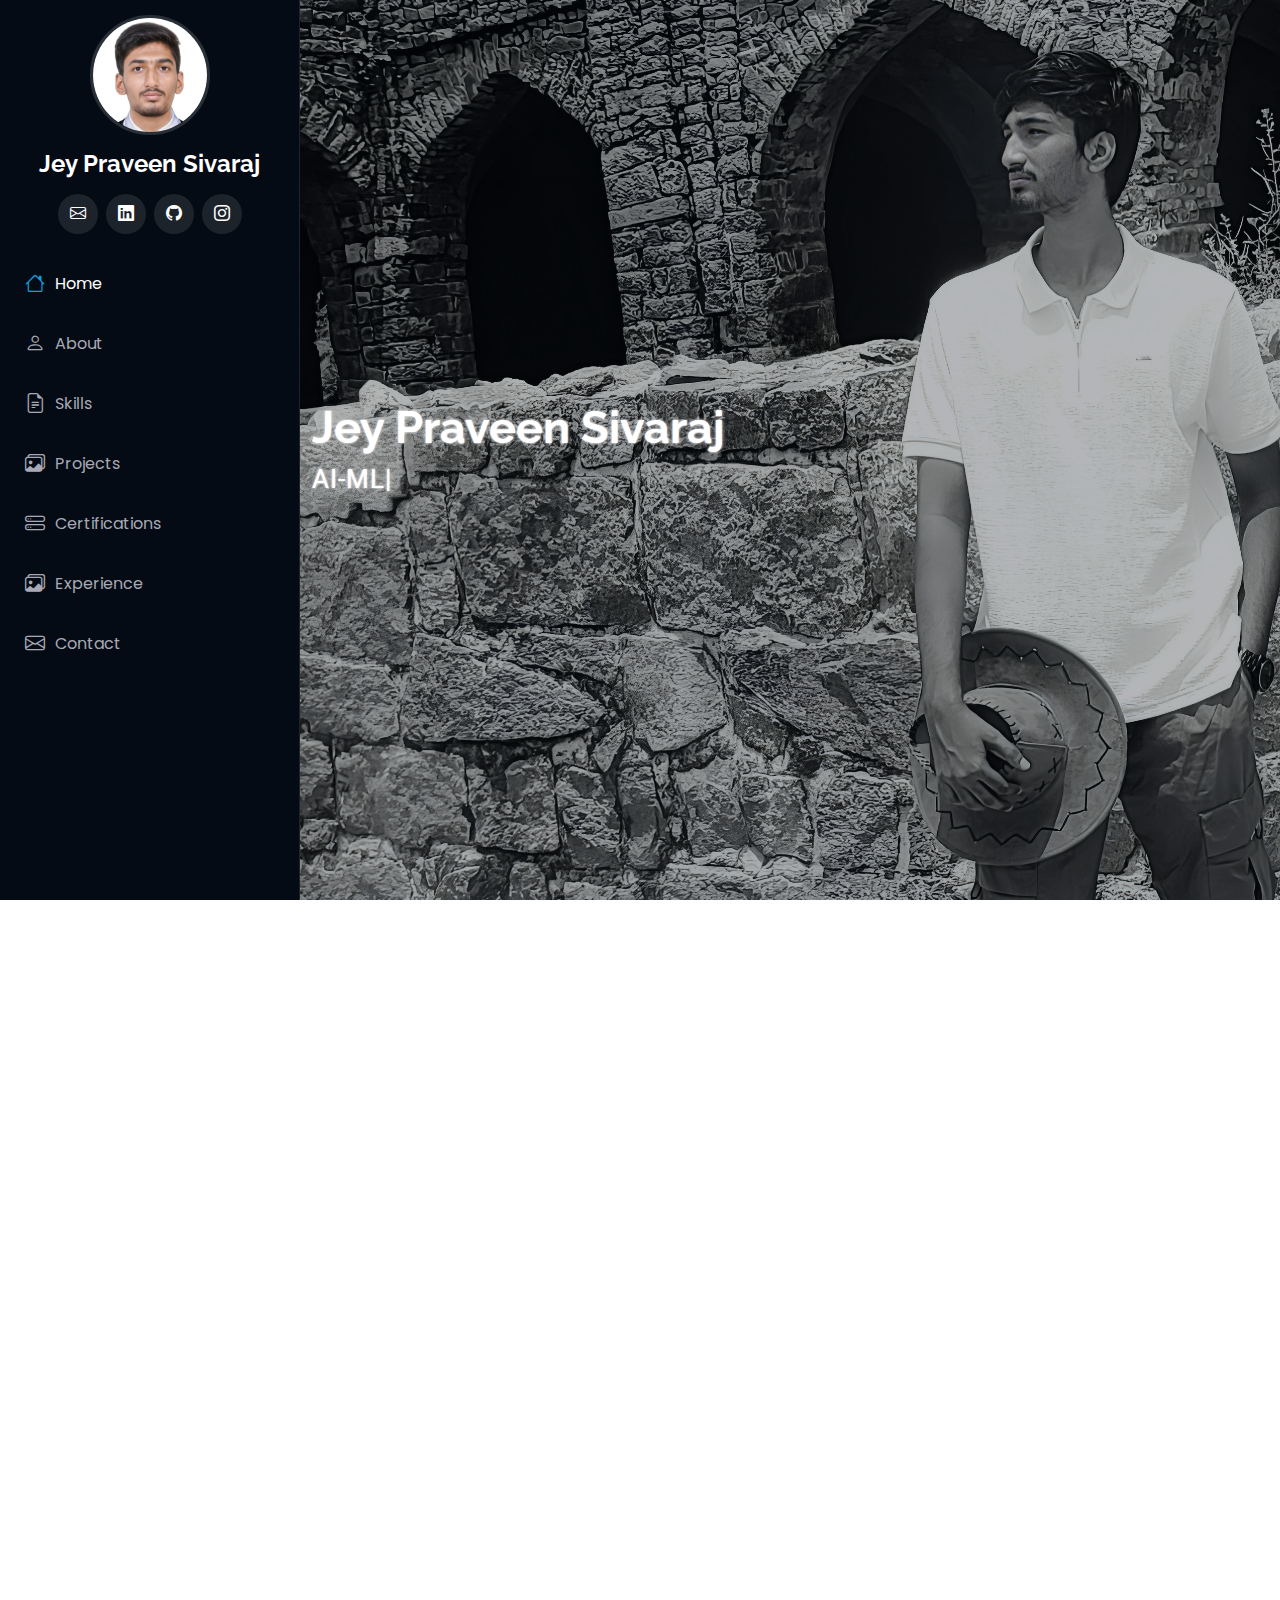
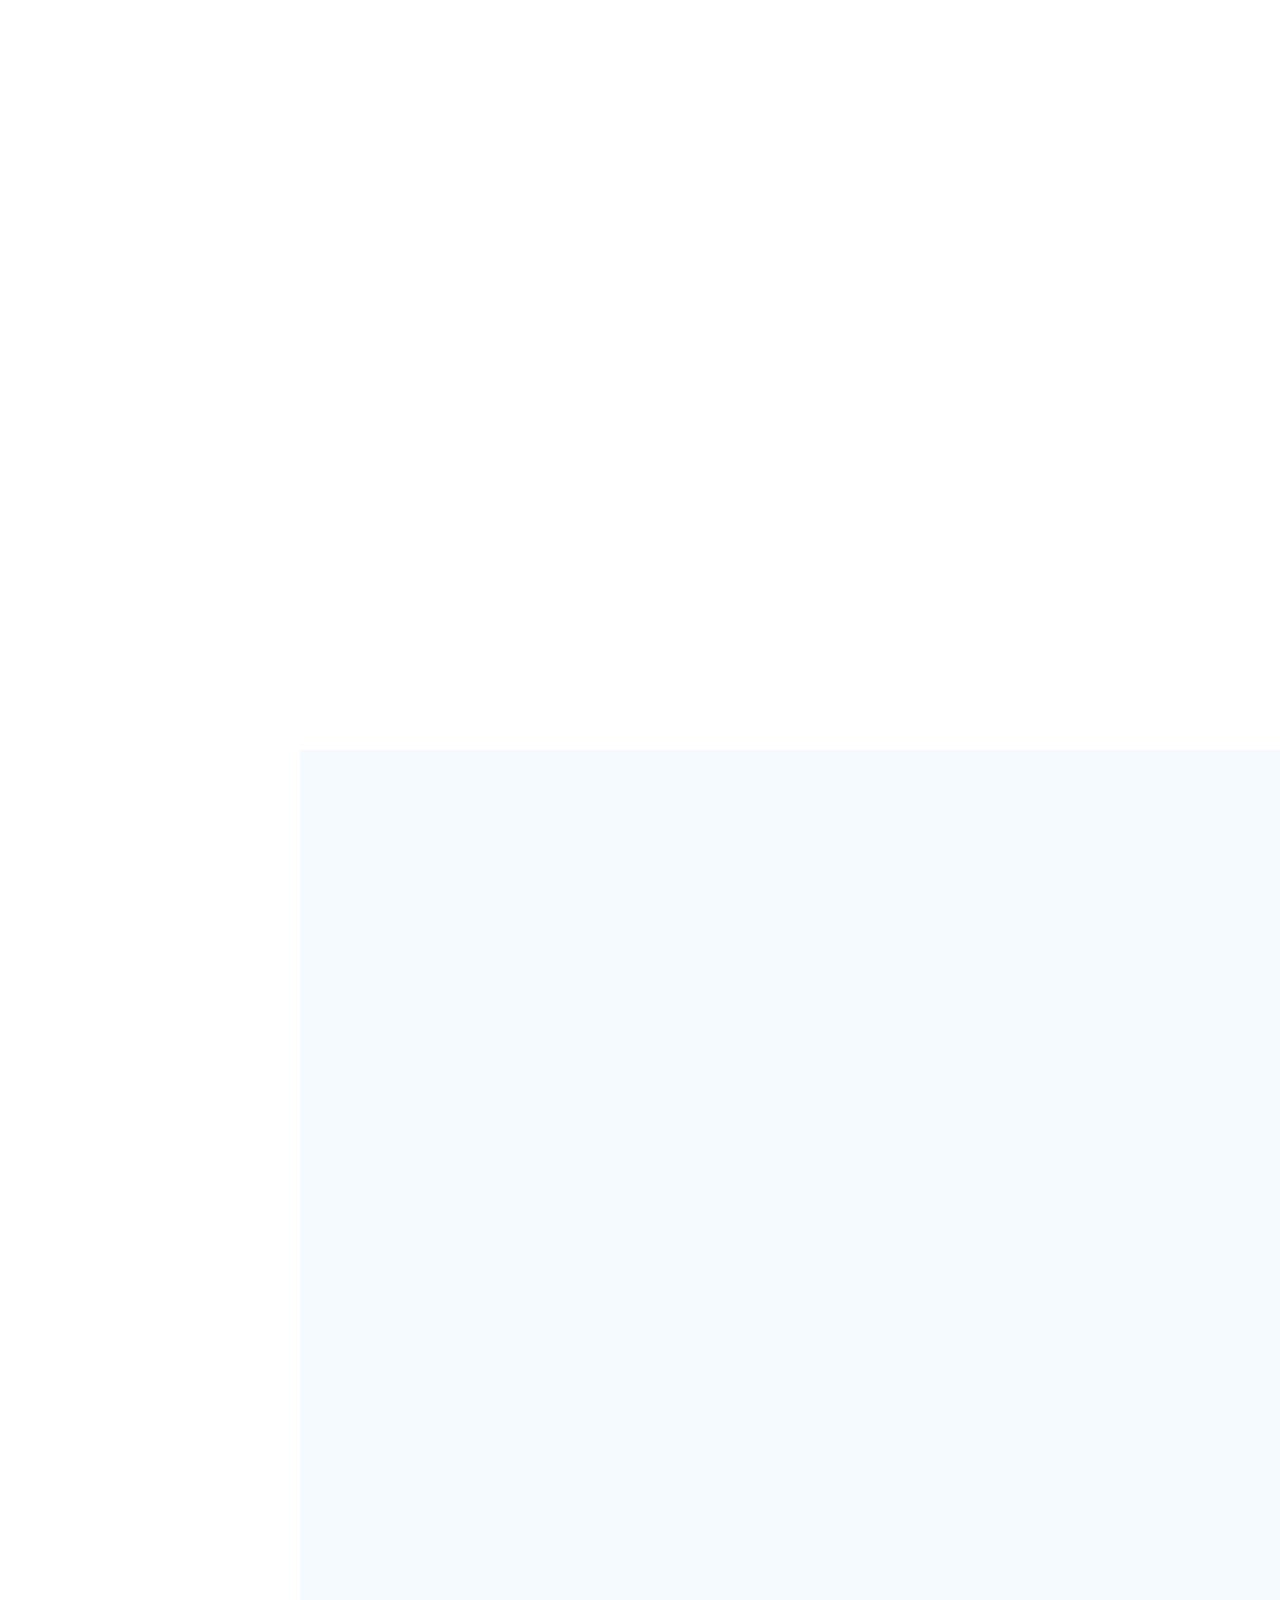
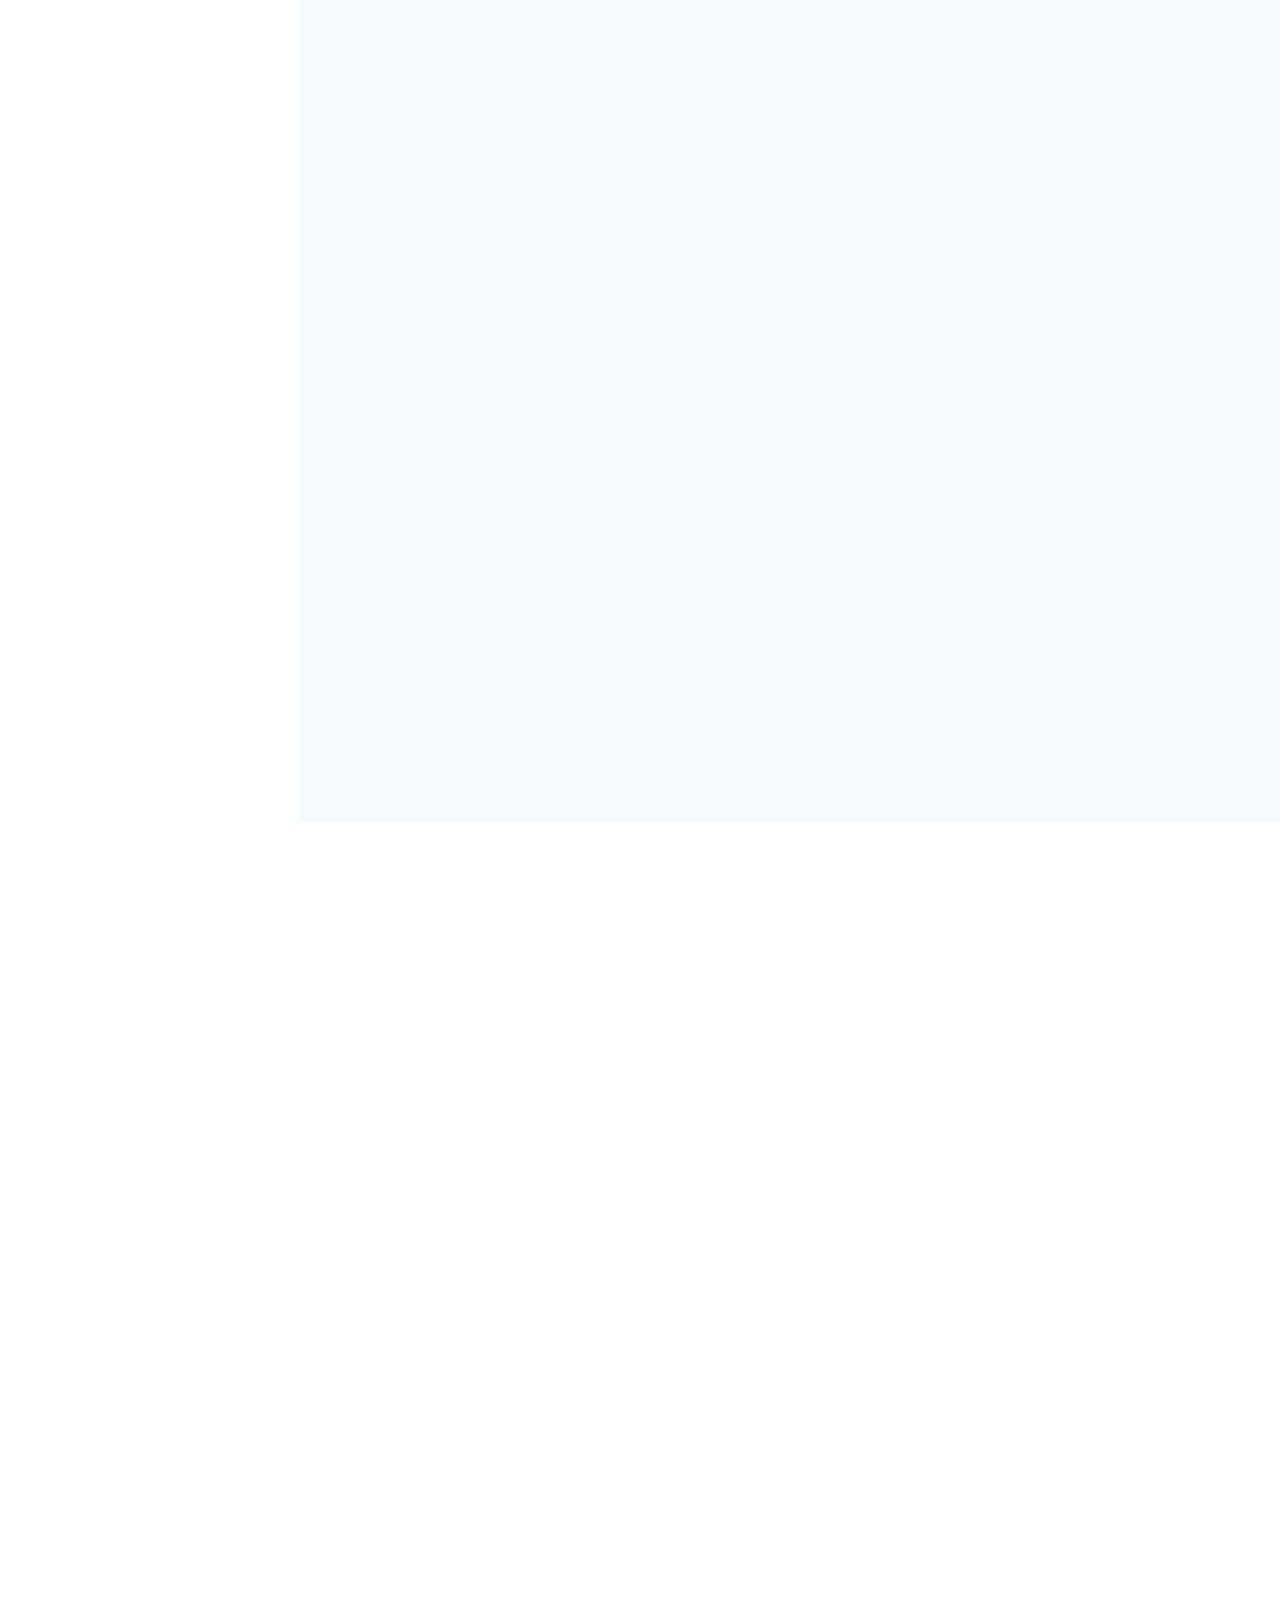
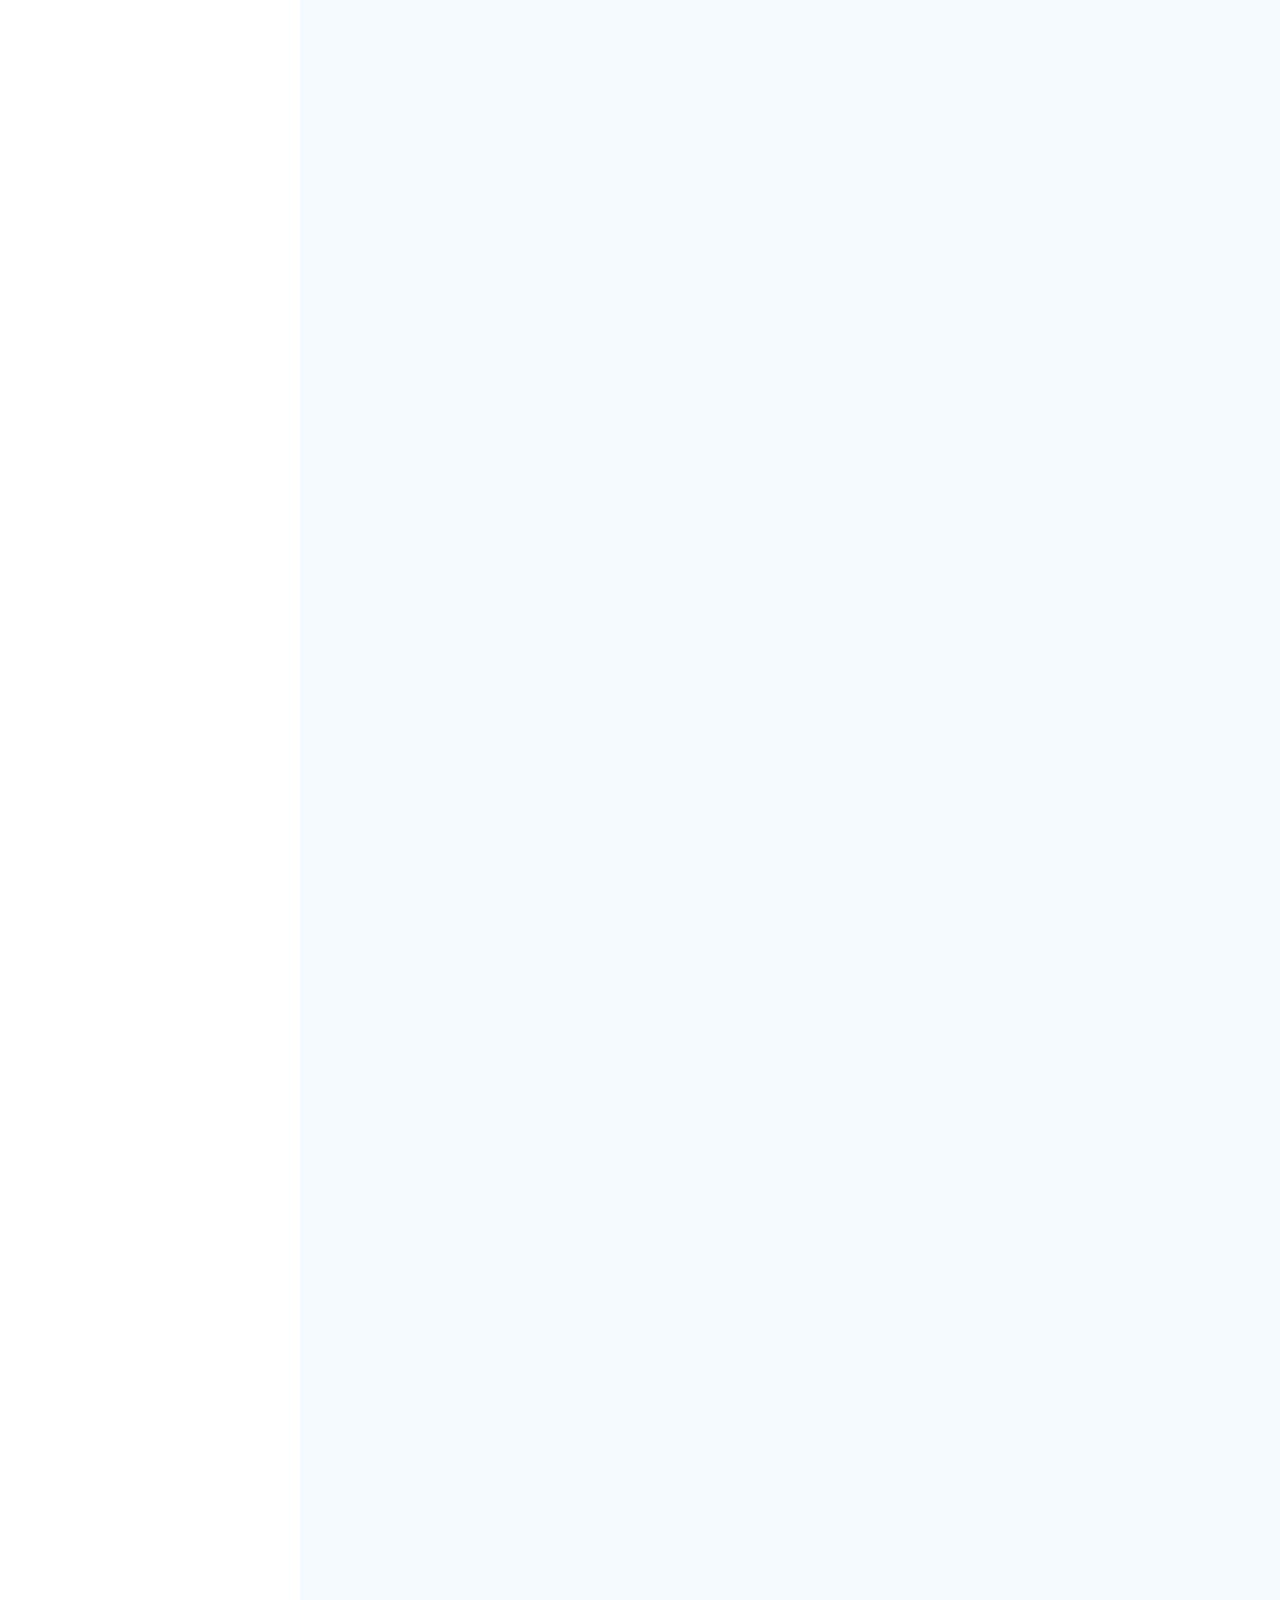
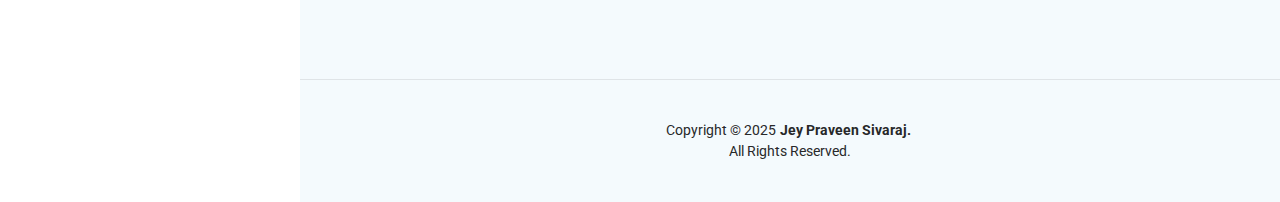
==== index.html @ 74862422 "Update index.html" ====
<!DOCTYPE html>
<html lang="en">

<head>
  <meta charset="utf-8">
  <meta content="width=device-width, initial-scale=1.0" name="viewport">
  <title>Index - Jey Praveen Sivaraj Portfolio</title>
  <meta content="" name="description">
  <meta content="" name="keywords">

  <!-- Favicons -->
  <link href="assets/img/favicon.png" rel="icon">
  <link href="assets/img/apple-touch-icon.png" rel="apple-touch-icon">

  <!-- Fonts -->
  <link href="https://fonts.googleapis.com" rel="preconnect">
  <link href="https://fonts.gstatic.com" rel="preconnect" crossorigin>
  <link href="https://fonts.googleapis.com/css2?family=Roboto:ital,wght@0,100;0,300;0,400;0,500;0,700;0,900;1,100;1,300;1,400;1,500;1,700;1,900&family=Poppins:ital,wght@0,100;0,200;0,300;0,400;0,500;0,600;0,700;0,800;0,900;1,100;1,200;1,300;1,400;1,500;1,600;1,700;1,800;1,900&family=Raleway:ital,wght@0,100;0,200;0,300;0,400;0,500;0,600;0,700;0,800;0,900;1,100;1,200;1,300;1,400;1,500;1,600;1,700;1,800;1,900&display=swap" rel="stylesheet">

  <!-- Vendor CSS Files -->
  <link href="assets/vendor/bootstrap/css/bootstrap.min.css" rel="stylesheet">
  <link href="assets/vendor/bootstrap-icons/bootstrap-icons.css" rel="stylesheet">
  <link href="assets/vendor/aos/aos.css" rel="stylesheet">
  <link href="assets/vendor/glightbox/css/glightbox.min.css" rel="stylesheet">
  <link href="assets/vendor/swiper/swiper-bundle.min.css" rel="stylesheet">

  <!-- Main CSS File -->
  <link href="assets/css/main.css" rel="stylesheet">

  <!-- =======================================================
  * Template Name: iPortfolio
  * Template URL: https://bootstrapmade.com/iportfolio-bootstrap-portfolio-websites-template/
  * Updated: Jun 29 2024 with Bootstrap v5.3.3
  * Author: BootstrapMade.com
  * License: https://bootstrapmade.com/license/
  ======================================================== -->
</head>

<body class="index-page">

  <header id="header" class="header dark-background d-flex flex-column">
    <i class="header-toggle d-xl-none bi bi-list"></i>

    <div class="profile-img">
      <img src="assets\img\portfolio\WhatsApp Image 2025-01-09 at 19.07.55_662d0d77.jpg" alt="" class="img-fluid rounded-circle">
    </div>

    <a href="index.html" class="logo d-flex align-items-center justify-content-center">
      <!-- Uncomment the line below if you also wish to use an image logo -->
      <!-- <img src="assets/img/logo.png" alt=""> -->
      <h1 class="sitename">Jey Praveen Sivaraj</h1>
    </a>

    <div class="social-links text-center">
      <!-- Email -->
      <a href="mailto:jeypraveenn@gmail.com" class="email" target="_blank">
          <i class="bi bi-envelope flex-shrink-0"></i>
      </a>

      <a href="https://www.linkedin.com/in/jey-praveen-sivaraj-44646a303/" class="linkedin" target="_blank">
        <i class="bi bi-linkedin"></i>
    </a>
  
      <!-- GitHub -->
      <a href="https://github.com/Jeypraveen" class="github" target="_blank">
          <i class="bi bi-github"></i>
      </a>
  
      <!-- Instagram -->
      <a href="https://www.instagram.com/jeypraveen_15/" class="instagram" target="_blank">
          <i class="bi bi-instagram"></i>
      </a>
  
      <!-- LinkedIn -->
      
  </div>
  

    <nav id="navmenu" class="navmenu">
      <ul>
        <li><a href="#hero" class="active"><i class="bi bi-house navicon"></i>Home</a></li>
        <li><a href="#about"><i class="bi bi-person navicon"></i> About</a></li>
        <li><a href="#skills"><i class="bi bi-file-earmark-text navicon"></i> Skills</a></li>
        <li><a href="#portfolio"><i class="bi bi-images navicon"></i> Projects</a></li>
        <li><a href="#services"><i class="bi bi-hdd-stack navicon"></i>Certifications</a></li>
        <li><a href="#experience"><i class="bi bi-images navicon"></i> Experience</a></li>
      
        </li>
        <li><a href="#contact"><i class="bi bi-envelope navicon"></i> Contact</a></li>
      </ul>
    </nav>

  </header>

  <main class="main">





    <!-- Hero Section -->
    <section id="hero" class="hero section dark-background">

      <img src="p1.jpg" alt="" data-aos="fade-in" class="">

      <div class="container" data-aos="fade-up" data-aos-delay="100">
        <h2>Jey Praveen Sivaraj</h2>
        <p><span class="typed" data-typed-items="AI-ML Student, Innovator, Aspiring AI Engineer"></span>
          <span class="typed-cursor typed-cursor--blink" aria-hidden="true"></span></p>
      </div>

    </section><!-- /Hero Section -->

   




    <!-- About Section -->
    <section id="about" class="about section">

      <!-- Section Title -->
      <div class="container section-title" data-aos="fade-up">
        <h2>About</h2>
        <p>I am Jey Praveen Sivaraj, a forward-thinking Computer Science and Engineering student specializing in Artificial Intelligence and Machine Learning at SRM University, Chennai. With roots in Tiruchirappalli, Tamil Nadu, India, my passion for technology ignited early and has since transformed into a dedicated pursuit of leveraging AI to tackle real-world challenges.

          Driven by curiosity and innovation, I believe that AI holds the key to unlocking transformative solutions across various sectors, from healthcare to finance, and beyond. My academic journey is characterized by a commitment to excellence, where I strive to blend theoretical knowledge with practical application, ensuring a comprehensive understanding of the technologies shaping our future. I have engaged in numerous hands-on projects and collaborative experiences that have enriched my learning and sharpened my technical skills.
          
          I am particularly fascinated by the ethical implications of AI and the potential for technology to enhance human capabilities. I aim to be part of the movement that uses AI not just to advance industries but also to improve lives and foster sustainable practices. As I embark on this exciting path, I remain committed to continuous learning, collaboration, and exploring the limitless possibilities that lie ahead in the realm of artificial intelligence. Ultimately, I envision contributing to innovative solutions that empower individuals and communities.</p>
      </div><!-- End Section Title -->

      <div class="container" data-aos="fade-up" data-aos-delay="100">

        <div class="row gy-4 justify-content-center">
          <div class="col-lg-4">
            <img src="assets\img\portfolio\WhatsApp Image 2025-01-09 at 19.00.48_222fac32.jpg" class="img-fluid" alt="">
          </div>
          <div class="col-lg-8 content">
            <h2>AI/ML Engineer &amp; Research Specialist.</h2>
            <p class="fst-italic py-3">
              A seeker of new horizons, blending curiosity and ambition to turn possibilities into reality.
            </p>
            <div class="row">
              <div class="col-lg-6">
                <ul>
                  <li><i class="bi bi-chevron-right"></i> <strong>Name:</strong> <span>Jey Praveen Sivaraj</span></li>
                  <li><i class="bi bi-chevron-right"></i> <strong>City:</strong> <span>Tiruchirappalli, India</span></li>
                  <li><i class="bi bi-chevron-right"></i> <strong>Fluency In:</strong> <span>Tamil, Telugu and English</span></li>
                  <li><i class="bi bi-chevron-right"></i> <strong>Hobbies:</strong> <span>Eating and Sleeping</span></li>
                  <li><i class="bi bi-chevron-right"></i> <strong>Relationship Status:</strong> <span>Single</span></li>
                </ul>
              </div>
              <div class="col-lg-6">
                <ul>
                  <li><i class="bi bi-chevron-right"></i> <strong>University:</strong> <span>SRM Institute of Science and Technology</span></li>
                  <li><i class="bi bi-chevron-right"></i> <strong>Degree:</strong> <span>Bachelor of Technology</span></li>
                  <li><i class="bi bi-chevron-right"></i> <strong>Major:</strong> <span>CSE with Specialization in AI-ML</span></li>
                  <li><i class="bi bi-chevron-right"></i> <strong>Year of Study:</strong> <span>2nd Year</span></li>
                  <li><i class="bi bi-chevron-right"></i> <strong>Expected Graduation Year:</strong> <span>2027</span></li>
                </ul>
              </div>
            </div>
            <p class="py-3">
              Fueled by relentless curiosity and boundless innovation, I'm on a mission to redefine the boundaries of artificial intelligence and machine learning. Every challenge presents an opportunity to craft something extraordinary, and my passion is in transforming ideas into groundbreaking realities. Let’s collaborate to shape the future and make a lasting impact through the transformative power of AI.
          </div>
        </div>

      </div>

    </section><!-- /About Section -->

   <!-- Skills Section -->
   <section id="skills" class="skills section">

    <!-- Section Title -->
    <div class="container section-title" data-aos="fade-up">
      <h2>Skills</h2>
      <p>Programming Languages</p>
    </div><!-- End Section Title -->

    <div class="container" data-aos="fade-up" data-aos-delay="100">

      <div class="row skills-content skills-animation">

        <div class="col-lg-6">

          <div class="progress">
            <span class="skill"><span>C</span> <i class="val">100%</i></span>
            <div class="progress-bar-wrap">
              <div class="progress-bar" role="progressbar" aria-valuenow="100" aria-valuemin="0" aria-valuemax="100"></div>
            </div>
          </div><!-- End Skills Item -->

          <div class="progress">
            <span class="skill"><span>C++</span> <i class="val">90%</i></span>
            <div class="progress-bar-wrap">
              <div class="progress-bar" role="progressbar" aria-valuenow="90" aria-valuemin="0" aria-valuemax="100"></div>
            </div>
          </div><!-- End Skills Item -->

          <div class="progress">
            <span class="skill"><span>Java</span> <i class="val">75%</i></span>
            <div class="progress-bar-wrap">
              <div class="progress-bar" role="progressbar" aria-valuenow="75" aria-valuemin="0" aria-valuemax="100"></div>
            </div>
          </div><!-- End Skills Item -->

        </div>

        <div class="col-lg-6">

          <div class="progress">
            <span class="skill"><span>Python</span> <i class="val">80%</i></span>
            <div class="progress-bar-wrap">
              <div class="progress-bar" role="progressbar" aria-valuenow="80" aria-valuemin="0" aria-valuemax="100"></div>
            </div>
          </div><!-- End Skills Item -->

          <div class="progress">
            <span class="skill"><span>SQL</span> <i class="val">90%</i></span>
            <div class="progress-bar-wrap">
              <div class="progress-bar" role="progressbar" aria-valuenow="90" aria-valuemin="0" aria-valuemax="100"></div>
            </div>
          </div><!-- End Skills Item -->

          <div class="progress">
            <span class="skill"><span>Shell Script</span> <i class="val">90%</i></span>
            <div class="progress-bar-wrap">
              <div class="progress-bar" role="progressbar" aria-valuenow="90" aria-valuemin="0" aria-valuemax="100"></div>
            </div>
          </div><!-- End Skills Item -->


          
        </div>

      </div>

    </div>

    
      <div class="container section-title" data-aos="fade-up">
        <h2></h2>
        <p>Core AI and Machine Learning Skills</p>
      </div><!-- End Section Title -->

      <div class="container" data-aos="fade-up" data-aos-delay="100">

        <div class="row skills-content skills-animation">

          <div class="col-lg-6">

            <div class="progress">
              <span class="skill"><span>Natural Language Processing (NLP)</span> <i class="val">100%</i></span>
              <div class="progress-bar-wrap">
                <div class="progress-bar" role="progressbar" aria-valuenow="100" aria-valuemin="0" aria-valuemax="100"></div>
              </div>
            </div><!-- End Skills Item -->

            <div class="progress">
              <span class="skill"><span>Data Analytics</span> <i class="val">90%</i></span>
              <div class="progress-bar-wrap">
                <div class="progress-bar" role="progressbar" aria-valuenow="90" aria-valuemin="0" aria-valuemax="100"></div>
              </div>
            </div><!-- End Skills Item -->

            <div class="progress">
              <span class="skill"><span>Basic Machine Learning Models</span> <i class="val">75%</i></span>
              <div class="progress-bar-wrap">
                <div class="progress-bar" role="progressbar" aria-valuenow="75" aria-valuemin="0" aria-valuemax="100"></div>
              </div>
            </div><!-- End Skills Item -->

          </div>

          <div class="col-lg-6">

            <div class="progress">
              <span class="skill"><span>Neural Networks</span> <i class="val">80%</i></span>
              <div class="progress-bar-wrap">
                <div class="progress-bar" role="progressbar" aria-valuenow="80" aria-valuemin="0" aria-valuemax="100"></div>
              </div>
            </div><!-- End Skills Item -->

            <div class="progress">
              <span class="skill"><span>Data Visualization</span> <i class="val">90%</i></span>
              <div class="progress-bar-wrap">
                <div class="progress-bar" role="progressbar" aria-valuenow="90" aria-valuemin="0" aria-valuemax="100"></div>
              </div>
            </div><!-- End Skills Item -->

            <div class="progress">
              <span class="skill"><span>Discrete Mathematics</span> <i class="val">55%</i></span>
              <div class="progress-bar-wrap">
                <div class="progress-bar" role="progressbar" aria-valuenow="55" aria-valuemin="0" aria-valuemax="100"></div>
              </div>
            </div><!-- End Skills Item -->

          </div>

        </div>

      </div>

      <div class="container section-title" data-aos="fade-up">
        <h2></h2>

        <p>Computer Science Fundamentals</p>
      </div><!-- End Section Title -->

      <div class="container" data-aos="fade-up" data-aos-delay="100">

        <div class="row skills-content skills-animation">

          <div class="col-lg-6">

            <div class="progress">
              <span class="skill"><span>Data Structures and Algorithms</span> <i class="val">100%</i></span>
              <div class="progress-bar-wrap">
                <div class="progress-bar" role="progressbar" aria-valuenow="100" aria-valuemin="0" aria-valuemax="100"></div>
              </div>
            </div><!-- End Skills Item -->

            <div class="progress">
              <span class="skill"><span>Object-Oriented Programming (OOP)</span> <i class="val">90%</i></span>
              <div class="progress-bar-wrap">
                <div class="progress-bar" role="progressbar" aria-valuenow="90" aria-valuemin="0" aria-valuemax="100"></div>
              </div>
            </div><!-- End Skills Item -->

            <div class="progress">
              <span class="skill"><span>Computer Organization and Architecture</span> <i class="val">75%</i></span>
              <div class="progress-bar-wrap">
                <div class="progress-bar" role="progressbar" aria-valuenow="75" aria-valuemin="0" aria-valuemax="100"></div>
              </div>
            </div><!-- End Skills Item -->

          </div>

          <div class="col-lg-6">

            <div class="progress">
              <span class="skill"><span>Database Management</span> <i class="val">80%</i></span>
              <div class="progress-bar-wrap">
                <div class="progress-bar" role="progressbar" aria-valuenow="80" aria-valuemin="0" aria-valuemax="100"></div>
              </div>
            </div><!-- End Skills Item -->

            <div class="progress">
              <span class="skill"><span>Operating Systems</span> <i class="val">90%</i></span>
              <div class="progress-bar-wrap">
                <div class="progress-bar" role="progressbar" aria-valuenow="90" aria-valuemin="0" aria-valuemax="100"></div>
              </div>
            </div><!-- End Skills Item -->

            <div class="progress">
              <span class="skill"><span>Discrete Mathematics</span> <i class="val">55%</i></span>
              <div class="progress-bar-wrap">
                <div class="progress-bar" role="progressbar" aria-valuenow="55" aria-valuemin="0" aria-valuemax="100"></div>
              </div>
            </div><!-- End Skills Item -->

          </div>

        </div>

      </div>

      <div class="container section-title" data-aos="fade-up">
        <h2></h2>
      <p>Web Development</p>
      </div><!-- End Section Title -->

      <div class="container" data-aos="fade-up" data-aos-delay="100">

        <div class="row skills-content skills-animation">

          <div class="col-lg-6">

            <div class="progress">
              <span class="skill"><span>HTML</span> <i class="val">100%</i></span>
              <div class="progress-bar-wrap">
                <div class="progress-bar" role="progressbar" aria-valuenow="100" aria-valuemin="0" aria-valuemax="100"></div>
              </div>
            </div><!-- End Skills Item -->

            <div class="progress">
              <span class="skill"><span>CSS</span> <i class="val">90%</i></span>
              <div class="progress-bar-wrap">
                <div class="progress-bar" role="progressbar" aria-valuenow="90" aria-valuemin="0" aria-valuemax="100"></div>
              </div>
            </div><!-- End Skills Item -->

            <div class="progress">
              <span class="skill"><span>Java (Spring Boot)</span> <i class="val">75%</i></span>
              <div class="progress-bar-wrap">
                <div class="progress-bar" role="progressbar" aria-valuenow="75" aria-valuemin="0" aria-valuemax="100"></div>
              </div>
            </div><!-- End Skills Item -->

          </div>

          <div class="col-lg-6">

            <div class="progress">
              <span class="skill"><span>Flask (Python)</span> <i class="val">80%</i></span>
              <div class="progress-bar-wrap">
                <div class="progress-bar" role="progressbar" aria-valuenow="80" aria-valuemin="0" aria-valuemax="100"></div>
              </div>
            </div><!-- End Skills Item -->

            <div class="progress">
              <span class="skill"><span>Operating Systems</span> <i class="val">90%</i></span>
              <div class="progress-bar-wrap">
                <div class="progress-bar" role="progressbar" aria-valuenow="90" aria-valuemin="0" aria-valuemax="100"></div>
              </div>
            </div><!-- End Skills Item -->

            <div class="progress">
              <span class="skill"><span>Discrete Mathematics</span> <i class="val">55%</i></span>
              <div class="progress-bar-wrap">
                <div class="progress-bar" role="progressbar" aria-valuenow="55" aria-valuemin="0" aria-valuemax="100"></div>
              </div>
            </div><!-- End Skills Item -->

          </div>

        </div>

      </div>



      <div class="container section-title" data-aos="fade-up">
        <h2></h2>
      <p>Software Tools</p>
      </div><!-- End Section Title -->

      <div class="container" data-aos="fade-up" data-aos-delay="100">

        <div class="row skills-content skills-animation">

          <div class="col-lg-6">

            <div class="progress">
              <span class="skill"><span>Git</span> <i class="val">100%</i></span>
              <div class="progress-bar-wrap">
                <div class="progress-bar" role="progressbar" aria-valuenow="100" aria-valuemin="0" aria-valuemax="100"></div>
              </div>
            </div><!-- End Skills Item -->

            <div class="progress">
              <span class="skill"><span>VS Code</span> <i class="val">90%</i></span>
              <div class="progress-bar-wrap">
                <div class="progress-bar" role="progressbar" aria-valuenow="90" aria-valuemin="0" aria-valuemax="100"></div>
              </div>
            </div><!-- End Skills Item -->

            <div class="progress">
              <span class="skill"><span>MySQL and H2 Database</span> <i class="val">75%</i></span>
              <div class="progress-bar-wrap">
                <div class="progress-bar" role="progressbar" aria-valuenow="75" aria-valuemin="0" aria-valuemax="100"></div>
              </div>
            </div><!-- End Skills Item -->

          </div>

          <div class="col-lg-6">

            <div class="progress">
              <span class="skill"><span>Pandas</span> <i class="val">80%</i></span>
              <div class="progress-bar-wrap">
                <div class="progress-bar" role="progressbar" aria-valuenow="80" aria-valuemin="0" aria-valuemax="100"></div>
              </div>
            </div><!-- End Skills Item -->

            <div class="progress">
              <span class="skill"><span>NLTK</span> <i class="val">90%</i></span>
              <div class="progress-bar-wrap">
                <div class="progress-bar" role="progressbar" aria-valuenow="90" aria-valuemin="0" aria-valuemax="100"></div>
              </div>
            </div><!-- End Skills Item -->

            <div class="progress">
              <span class="skill"><span>Matplotlib</span> <i class="val">55%</i></span>
              <div class="progress-bar-wrap">
                <div class="progress-bar" role="progressbar" aria-valuenow="55" aria-valuemin="0" aria-valuemax="100"></div>
              </div>
            </div><!-- End Skills Item -->

          </div>

        </div>

      </div>


      <div class="container section-title" data-aos="fade-up">
        <h2></h2>
      <p>Mathematics & Analytics</p>
      </div><!-- End Section Title -->

      <div class="container" data-aos="fade-up" data-aos-delay="100">

        <div class="row skills-content skills-animation">

          <div class="col-lg-6">

            <div class="progress">
              <span class="skill"><span>Linear Algebra</span> <i class="val">100%</i></span>
              <div class="progress-bar-wrap">
                <div class="progress-bar" role="progressbar" aria-valuenow="100" aria-valuemin="0" aria-valuemax="100"></div>
              </div>
            </div><!-- End Skills Item -->

            <div class="progress">
              <span class="skill"><span>Calculus</span> <i class="val">90%</i></span>
              <div class="progress-bar-wrap">
                <div class="progress-bar" role="progressbar" aria-valuenow="90" aria-valuemin="0" aria-valuemax="100"></div>
              </div>
            </div><!-- End Skills Item -->

            <div class="progress">
              <span class="skill"><span>Statistics</span> <i class="val">75%</i></span>
              <div class="progress-bar-wrap">
                <div class="progress-bar" role="progressbar" aria-valuenow="75" aria-valuemin="0" aria-valuemax="100"></div>
              </div>
            </div><!-- End Skills Item -->

          </div>

          <div class="col-lg-6">

            <div class="progress">
              <span class="skill"><span>Probability</span> <i class="val">80%</i></span>
              <div class="progress-bar-wrap">
                <div class="progress-bar" role="progressbar" aria-valuenow="80" aria-valuemin="0" aria-valuemax="100"></div>
              </div>
            </div><!-- End Skills Item -->

            <div class="progress">
              <span class="skill"><span>Research Methodologies</span> <i class="val">90%</i></span>
              <div class="progress-bar-wrap">
                <div class="progress-bar" role="progressbar" aria-valuenow="90" aria-valuemin="0" aria-valuemax="100"></div>
              </div>
            </div><!-- End Skills Item -->

            <div class="progress">
              <span class="skill"><span>Discrete Mathematics</span> <i class="val">55%</i></span>
              <div class="progress-bar-wrap">
                <div class="progress-bar" role="progressbar" aria-valuenow="55" aria-valuemin="0" aria-valuemax="100"></div>
              </div>
            </div><!-- End Skills Item -->

          </div>

        </div>

      </div>


  </section><!-- /Skills Section -->







  
    <!-- Portfolio Section -->
    <section id="portfolio" class="portfolio section light-background">

      <!-- Section Title -->
      <div class="container section-title" data-aos="fade-up">
        <h2>Projects</h2>
        <h3>COVID-19 Prediction Using Machine Learning</h3>

        <p>This project is an advanced COVID-19 prediction system built using machine learning techniques, designed to analyze the progression and impact of the pandemic. It utilizes real-world datasets to provide insights into infection trends, recovery rates, and fatality patterns, offering valuable data for decision-making and resource allocation. The system features predictive modeling capabilities, enabling accurate forecasting of case counts and potential hotspots, along with visual analytics for a comprehensive understanding of the pandemic's trajectory. The models were developed using Python and its extensive libraries, such as Pandas, NumPy, and Scikit-learn, ensuring efficient data processing and robust prediction mechanisms. Overall, this project showcases the transformative role of AI in public health, providing a scalable and actionable solution to assist in pandemic preparedness and management.</p>
      </div><!-- End Section Title -->
      <div class="container section-title" data-aos="fade-up">
        <h3>Sentiment Analysis Tool</h3>

        <p>This sentiment analysis tool is built using Python and NLTK, designed to classify user-provided text as positive, negative, or neutral. It features a user-friendly GUI developed with Tkinter, allowing for easy text input and immediate analysis. The project employs advanced NLP techniques to ensure accurate sentiment classification. Additionally, it integrates Matplotlib to visualize the sentiment distribution, helping users better understand the results. Overall, this tool enhances user engagement and provides valuable insights into the emotional tone of the text.</p>
      </div><!-- End Section Title -->
      <div class="container section-title" data-aos="fade-up">
        <h3>RFID Attendance System</h3>

        <p>This contactless attendance system utilizes RFID technology to streamline attendance tracking, incorporating essential components such as the RFID Reader, RFID Card, NodeMCU ESP8266, and an LCD display with I2C. The system is programmed with Arduino code for real-time attendance monitoring, demonstrating improved skills in embedded systems and hardware integration. Utilizing a breadboard and jumper wires, the project provides a practical solution for efficient attendance management in various environments. Overall, this innovative setup enhances the traditional attendance process by leveraging modern technology for seamless tracking.</p>
      </div><!-- End Section Title -->

      <div class="container section-title" data-aos="fade-up">
        <h3>Smart Parking System</h3>

        <p>This project is a comprehensive parking management system developed using Java with the Spring Boot framework and H2 Database, enabling effective management of parking spaces. It features real-time availability tracking, allowing users to check the status of parking spots at any given moment, as well as booking capabilities that streamline the reservation process. Users receive timely notifications regarding their bookings, ensuring they stay informed throughout their experience. The frontend of the application is crafted with HTML, CSS, and JavaScript, reflecting my skills in creating intuitive and responsive web interfaces. Overall, this project not only enhances user experience but also significantly improves operational efficiency by automating and simplifying the parking management process.</p>
      </div><!-- End Section Title -->
      <div class="container section-title" data-aos="fade-up">
        <h3>Arduino Obstacle Avoiding Robot</h3>

        <p>This DIY Arduino robot is designed with advanced functionalities, including obstacle avoidance, voice control, and Bluetooth control, showcasing a robust understanding of robotics and control systems. The robot utilizes ultrasonic sensors for real-time obstacle detection and avoidance, ensuring safe navigation through its environment. Voice control is integrated through a speech recognition module, allowing for intuitive commands and enhanced user interaction. Additionally, Bluetooth control enables remote operation via a smartphone app, providing versatile control options. This project has significantly enhanced my skills in hardware integration and programming, emphasizing the critical role these elements play in developing autonomous robotic systems.</p>
      </div><!-- End Section Title -->
      <div class="container section-title" data-aos="fade-up">
        <h3>Banking Management System</h3>

        <p>This personal finance management system, developed using Python and Flask, empowers users to effectively oversee their financial activities. Key features include account creation, allowing users to establish their profiles, balance checking for real-time financial awareness, and fund transfer capabilities for seamless transactions. Additionally, users can manage their transaction history, providing a comprehensive view of their financial behavior over time. This project reinforced my understanding of web development and database management while delivering a practical tool that helps users track their financial activities with ease and confidence. Overall, it highlights the potential of technology in enhancing personal finance management.</p>
      </div><!-- End Section Title -->

      

        </div>

      </div>

    </section><!-- /Portfolio Section -->





    <!-- Services Section -->
    <section id="services" class="services section ">

      <!-- Section Title -->
      <div class="container section-title" data-aos="fade-up">
        <h2>Certifications</h2>
        
      </div><!-- End Section Title -->

      <div class="container">

        <div class="row gy-4">

          



          <div class="col-lg-4 col-md-6" data-aos="fade-up" data-aos-delay="100">
            <div class="service-item item-cyan position-relative">
              <div class=>
                <img src="assets\img\portfolio\Teachnook AI Certification_page-0001.jpg" class="img-fluid" alt="">
                <svg width="100" height="50" viewBox="0 0 600 600" xmlns="http://www.w3.org/2000/svg">                  
                </svg>
                <i class=></i>
              </div>
              
                <h3>Artificial Intelligence Course</h3>
                <a href="https://drive.google.com/file/d/1W8RKw99Kv_IOt94j2OuJCmrt_ny0LoEb/view?usp=sharing" target="_blank" style="display: inline-block; padding: 7px 13px; background-color: #4285F4; color: white; text-decoration: none; border-radius: 5px; font-size: 14px;">View Certificate</a>
              
              
            </div>
          </div><!-- End Service Item -->

          <div class="col-lg-4 col-md-6" data-aos="fade-up" data-aos-delay="100">
            <div class="service-item item-cyan position-relative">
              <div class=>
                <img src="assets\img\portfolio\Teachnook AI Internship Certification_page-0001.jpg" class="img-fluid" alt="">
                <svg width="100" height="50" viewBox="0 0 600 600" xmlns="http://www.w3.org/2000/svg">                  
                </svg>
                <i class=></i>
              </div>
              
                <h3>Internship in Artificial Intelligence</h3>
                <a href="https://drive.google.com/file/d/1qMWCH4pqnfkpqFFUKwlKZCANWVZYSBXY/view?usp=sharing" target="_blank" style="display: inline-block; padding: 7px 13px; background-color: #4285F4; color: white; text-decoration: none; border-radius: 5px; font-size: 14px;">View Certificate</a>
              
              
            </div>
          </div><!-- End Service Item -->

          

          <div class="col-lg-4 col-md-6" data-aos="fade-up" data-aos-delay="100">
            <div class="service-item item-cyan position-relative">
              <div class=>
                <img src="assets\img\portfolio\CISCO Data Science Certification_page-0001.jpg" class="img-fluid" alt="">
                <svg width="100" height="35" viewBox="0 0 600 600" xmlns="http://www.w3.org/2000/svg">                  
                </svg>
                <i class=></i>
              </div>
              
                <h3>Introduction to Data Science </h3>
                <a href="https://drive.google.com/file/d/1kZK53GisMhwvRQAW13r49xNXQJGjGnnQ/view?usp=sharing" target="_blank" style="display: inline-block; padding: 7px 13px; background-color: #4285F4; color: white; text-decoration: none; border-radius: 5px; font-size: 14px;">View Certificate</a>
              
            </div>
          </div><!-- End Service Item -->

          <div class="col-lg-4 col-md-6" data-aos="fade-up" data-aos-delay="100">
            <div class="service-item item-cyan position-relative">
              <div class=>
                <img src="assets\img\portfolio\Java Certification_page-0001.jpg" class="img-fluid" alt="">
                <svg width="100" height="50" viewBox="0 0 600 600" xmlns="http://www.w3.org/2000/svg">                  
                </svg>
                <i class=></i>
              </div>
              
                <h3>Programming in Java</h3>
                <a href="https://drive.google.com/file/d/1UUh7dicQ2zIk_GPOmhmnKeJnf2qCV8bM/view?usp=sharing" target="_blank" style="display: inline-block; padding: 7px 13px; background-color: #4285F4; color: white; text-decoration: none; border-radius: 5px; font-size: 14px;">View Certificate</a>
              
            </div>
          </div><!-- End Service Item -->
          <div class="col-lg-4 col-md-6" data-aos="fade-up" data-aos-delay="100">
            <div class="service-item item-cyan position-relative">
              <div class=>
                <img src="assets\img\portfolio\SQL Advanced Certification_page-0001.jpg" class="img-fluid" alt="">
                <svg width="100" height="40" viewBox="0 0 600 600" xmlns="http://www.w3.org/2000/svg">                  
                </svg>
                <i class=></i>
              </div>
              
                <h3>SQL Advanced</h3>
                <a href="https://drive.google.com/file/d/1_8uR3yqwCdwvXs2L_kzXgiTRc2M2CAQZ/view?usp=sharing" target="_blank" style="display: inline-block; padding: 7px 13px; background-color: #4285F4; color: white; text-decoration: none; border-radius: 5px; font-size: 14px;">View Certificate</a>
              
            </div>
          </div><!-- End Service Item -->

          <div class="col-lg-4 col-md-6" data-aos="fade-up" data-aos-delay="100">
            <div class="service-item item-cyan position-relative">
              <div class=>
                <img src="assets\img\portfolio\Forage Software Engineering Job Simulation Certification_page-0001.jpg" class="img-fluid" alt="">
                <svg width="100" height="50" viewBox="0 0 600 600" xmlns="http://www.w3.org/2000/svg">                  
                </svg>
                <i class=></i>
              </div>
              
                <h3>Software Engineering Job Simulation</h3>
                <a href="https://drive.google.com/file/d/10_XygPQmP2r0AkYHW1drSU98A4g2c-hd/view?usp=sharing" target="_blank" style="display: inline-block; padding: 7px 13px; background-color: #4285F4; color: white; text-decoration: none; border-radius: 5px; font-size: 14px;">View Certificate</a>
              
            </div>
          </div><!-- End Service Item -->

          

          <div class="col-lg-4 col-md-6" data-aos="fade-up" data-aos-delay="100">
            <div class="service-item1 item-cyan position-relative">
              <div class=>
                <img src="assets\img\portfolio\C++ Certification_page-0001.jpg" class="img-fluid" alt="">
                <svg width="100" height="50" viewBox="0 0 600 600" xmlns="http://www.w3.org/2000/svg">                  
                </svg>
                <i class=></i>
              </div>
              
                <h3>C++ Programming Course</h3>
                <a href="https://drive.google.com/file/d/1NVUXArCweMrL6cbLNbWBxp2mZXf4FobY/view?usp=sharing" target="_blank" style="display: inline-block; padding: 7px 13px; background-color: #4285F4; color: white; text-decoration: none; border-radius: 5px; font-size: 14px;">View Certificate</a>
              
            </div>
          </div><!-- End Service Item -->

          <div class="col-lg-4 col-md-6" data-aos="fade-up" data-aos-delay="100">
            <div class="service-item1 item-cyan position-relative">
              <div class=>
                <img src="assets\img\portfolio\Python Certification_page-0001.jpg" class="img-fluid" alt="">
                <svg width="100" height="50" viewBox="0 0 600 600" xmlns="http://www.w3.org/2000/svg">                  
                </svg>
                <i class=></i>
              </div>
              
                <h3>Python for Beginners</h3>
                <a href="https://drive.google.com/file/d/1ajq2ynSUaW4aHVARf5kCyflKWA_sWf--/view?usp=sharing" target="_blank" style="display: inline-block; padding: 7px 13px; background-color: #4285F4; color: white; text-decoration: none; border-radius: 5px; font-size: 14px;">View Certificate</a>
              </a>
              
            </div>
          </div><!-- End Service Item -->

          <div class="col-lg-4 col-md-6" data-aos="fade-up" data-aos-delay="100">
            <div class="service-item item-cyan position-relative">
              <div class=>
                <img src="assets\img\portfolio\EduSkills Google AI-ML Virtual Internship Certification_page-0001.jpg" class="img-fluid" alt="">
                <svg width="100" height="50" viewBox="0 0 600 600" xmlns="http://www.w3.org/2000/svg">                  
                </svg>
                <i class=></i>
              </div>
              
                <h3>Google AI-ML Virtual Internship </h3>
                <a href="https://drive.google.com/file/d/1si90WNqDPKrGsamfgk4-NOG_IzGcsRee/view?usp=sharing" target="_blank" style="display: inline-block; padding: 7px 13px; background-color: #4285F4; color: white; text-decoration: none; border-radius: 5px; font-size: 14px;">View Certificate</a>
                
              
            </div>
          </div><!-- End Service Item -->

        

        </div>

      </div>

    </section><!-- /Services Section -->





     <!-- Portfolio Section -->
     <section id="experience" class="portfolio section light-background">

      <!-- Section Title -->
      <div class="container section-title" data-aos="fade-up">
        <h2>Experience</h2>
        <h3>AI-ML Virtual Internship</h3>
        <h4>EduSkills Foundation, in association with Google </h4>

        <p>Completed a virtual internship focused on foundational and advanced concepts in Artificial Intelligence and Machine Learning. Gained hands-on experience with AI/ML tools and techniques, including predictive modeling and data preprocessing. Explored real-world applications of AI technologies in domains such as healthcare, finance, and retail. Strengthened my understanding of machine learning algorithms, neural networks, and natural language processing. Worked on practical projects to apply AI/ML knowledge in solving complex problems. Learned about model evaluation techniques, optimization methods, and hyperparameter tuning. Developed skills in using popular AI/ML frameworks and libraries like TensorFlow, PyTorch, and Scikit-learn. Enhanced problem-solving, analytical thinking, and critical reasoning for building AI-driven solutions.</p>
        <a href="https://drive.google.com/file/d/1si90WNqDPKrGsamfgk4-NOG_IzGcsRee/view?usp=sharing" target="_blank" style="display: inline-block; padding: 7px 13px; background-color: #4285F4; color: white; text-decoration: none; border-radius: 5px; font-size: 14px; margin-top: 7px;">View Certificate</a>
      </div><!-- End Section Title -->
      <div class="container section-title" data-aos="fade-up">
        <h3>Internship in Artificial Intelligence</h3>
        <h4>Teachnook, in association with Btech Walleh</h4>

        <p>Completed an intensive mentorship program centered on Artificial Intelligence, where I actively engaged with key concepts and practical applications. This experience involved hands-on projects that allowed me to explore various machine learning models and neural networks in depth. I worked on tasks such as data preprocessing, model training, and evaluation, which enhanced my understanding of how to implement AI solutions effectively.

          Throughout the program, I collaborated with peers and mentors, participating in discussions and workshops that deepened my analytical skills and technical knowledge. I gained practical exposure to tools and frameworks such as TensorFlow and scikit-learn, and learned how to apply them to real-world problems. This internship not only honed my technical abilities but also reinforced my passion for AI and its transformative potential in various industries.
          
          Overall, this experience solidified my foundation in AI principles, preparing me for future challenges in machine learning and data science.</p>
          <a href="https://drive.google.com/file/d/1qMWCH4pqnfkpqFFUKwlKZCANWVZYSBXY/view?usp=sharing" target="_blank" style="display: inline-block; padding: 7px 13px; background-color: #4285F4; color: white; text-decoration: none; border-radius: 5px; font-size: 14px; margin-top: 7px;">View Certificate</a>
        </div><!-- End Section Title -->
      <div class="container section-title" data-aos="fade-up">
        <h3>Software Engineering Job Simulation</h3>
        <h4>Forage, in association with JPMorgan Chase & Co.</h4>

        <p>Participated in a rigorous job simulation that focused on analyzing stock price data, which provided me with a practical understanding of software architecture, data management, and algorithm implementation. This experience involved a series of simulated tasks, including data extraction, cleaning, and analysis, where I applied statistical methods to identify trends and insights in financial data.

          I collaborated with a team of fellow participants, simulating a professional environment that emphasized communication, problem-solving, and project management skills. Through this simulation, I developed a strong proficiency in using data visualization tools to present findings effectively, as well as enhancing my coding skills in Python and SQL for data manipulation.
          
          This experience not only deepened my technical proficiency but also highlighted the importance of teamwork and adaptability in the fast-paced world of software engineering. I left with a better understanding of how data-driven decision-making impacts business strategies and outcomes in the finance sector.</p>
          
          <a href="https://drive.google.com/file/d/10_XygPQmP2r0AkYHW1drSU98A4g2c-hd/view?usp=sharing" target="_blank" style="display: inline-block; padding: 7px 13px; background-color: #4285F4; color: white; text-decoration: none; border-radius: 5px; font-size: 14px; margin-top: 7px;">View Certificate</a>
        </div><!-- End Section Title -->

      






   
    <!-- Contact Section -->
<section id="contact" class="contact section">
  <!-- Section Title -->
  <div class="container section-title" data-aos="fade-up">
    <h2>Contact</h2>
  </div>
  <!-- End Section Title -->

  <div class="container" data-aos="fade-up" data-aos-delay="100">
    <div class="info-wrap p-4" style="border: 1px solid #ddd; border-radius: 10px; background-color: #f9f9f9;">
      <!-- Contact Details -->
      <div class="row">
        <div class="col-md-12">
          <!-- Email -->
          <div class="info-item d-flex align-items-start mb-4">
            <a href="mailto:jeypraveenn@gmail.com" target="_blank" class="me-3">
              <i class="bi bi-envelope fs-3"></i>
            </a>
            <div class="d-flex flex-column justify-content-center">
              <h3>Email Me</h3>
              <a href="mailto:jeypraveenn@gmail.com" class="text-decoration-none" style="color: black;">jeypraveenn@gmail.com</a>
            </div>
          </div>
          <!-- Phone -->
          <div class="info-item d-flex align-items-start mb-4">
            <a href="tel:+919443767289" target="_blank" class="me-3">
              <i class="bi bi-telephone fs-3"></i>
            </a>
            <div class="d-flex flex-column justify-content-center">
              <h3>Call Me</h3>
              <a href="tel:+919443767289" class="text-decoration-none" style="color: black;">+91-9443767289</a>
            </div>
          </div>
          <!-- Address -->
          <div class="info-item d-flex align-items-start mb-4">
            <a href="https://www.google.com/maps/place/12+Tiruvasagamani+Street,+Usman+Ali+Nagar,+Sathanur,+K.K.+Nagar,+Tiruchirappalli,+Tamil+Nadu+620021" target="_blank" class="me-3">
              <i class="bi bi-house-door fs-3"></i>
            </a>
            <div class="d-flex flex-column justify-content-center">
              <h3>Address</h3>
              <a href="https://www.google.com/maps/place/12+Tiruvasagamani+Street,+Usman+Ali+Nagar,+Sathanur,+K.K.+Nagar,+Tiruchirappalli,+Tamil+Nadu+620021" class="text-decoration-none" style="color: black;">
                12, Tiruvasagamani Street, Usman Ali Nagar, Sathanur, K.K. Nagar, Tiruchirappalli, Tamil Nadu - 620021, India
              </a>
            </div>
          </div>
          <!-- LinkedIn -->
          <div class="info-item d-flex align-items-start mb-4">
            <a href="https://www.linkedin.com/in/jey-praveen-sivaraj-44646a303/" target="_blank" class="me-3">
              <i class="bi bi-linkedin fs-3"></i>
            </a>
            <div class="d-flex flex-column justify-content-center">
              <h3>LinkedIn</h3>
              <a href="https://www.linkedin.com/in/jey-praveen-sivaraj-44646a303/" class="text-decoration-none" style="color: black;">
                https://www.linkedin.com/in/jey-praveen-sivaraj-44646a303/
              </a>
            </div>
          </div>
          <!-- GitHub -->
          <div class="info-item d-flex align-items-start mb-4">
            <a href="https://github.com/Jeypraveen" target="_blank" class="me-3">
              <i class="bi bi-github fs-3"></i>
            </a>
            <div class="d-flex flex-column justify-content-center">
              <h3>GitHub</h3>
              <a href="https://github.com/Jeypraveen" class="text-decoration-none" style="color: black;">https://github.com/Jeypraveen</a>
            </div>
          </div>
          <!-- Instagram -->
          <div class="info-item d-flex align-items-start mb-4">
            <a href="https://www.instagram.com/jeypraveen_15/" target="_blank" class="me-3">
              <i class="bi bi-instagram fs-3"></i>
            </a>
            <div class="d-flex flex-column justify-content-center">
              <h3>Instagram</h3>
              <a href="https://www.instagram.com/jeypraveen_15/" class="text-decoration-none" style="color: black;">https://www.instagram.com/jeypraveen_15/</a>
            </div>
          </div>
        </div>
      </div>
      <!-- End Contact Details -->
    </div>
  </div>
</section>

  </main>

  <footer id="footer" class="footer position-relative light-background">

    <div class="container">
      <div class="copyright text-center ">
        <p><span>Copyright </span>© <span>2025</span><strong class="px-1 sitename">Jey Praveen Sivaraj.</strong> </p>
      </div>
      <div class="copyright text-center ">
        <p><span>All Rights Reserved.</span></p>
      </div>
      
    </div>

  </footer>

  <!-- Scroll Top -->
  <a href="#" id="scroll-top" class="scroll-top d-flex align-items-center justify-content-center"><i class="bi bi-arrow-up-short"></i></a>

  <!-- Preloader -->
  <div id="preloader"></div>

  <!-- Vendor JS Files -->
  <script src="assets/vendor/bootstrap/js/bootstrap.bundle.min.js"></script>
  <script src="assets/vendor/php-email-form/validate.js"></script>
  <script src="assets/vendor/aos/aos.js"></script>
  <script src="assets/vendor/typed.js/typed.umd.js"></script>
  <script src="assets/vendor/purecounter/purecounter_vanilla.js"></script>
  <script src="assets/vendor/waypoints/noframework.waypoints.js"></script>
  <script src="assets/vendor/glightbox/js/glightbox.min.js"></script>
  <script src="assets/vendor/imagesloaded/imagesloaded.pkgd.min.js"></script>
  <script src="assets/vendor/isotope-layout/isotope.pkgd.min.js"></script>
  <script src="assets/vendor/swiper/swiper-bundle.min.js"></script>

  <!-- Main JS File -->
  <script src="assets/js/main.js"></script>

</body>

</html>
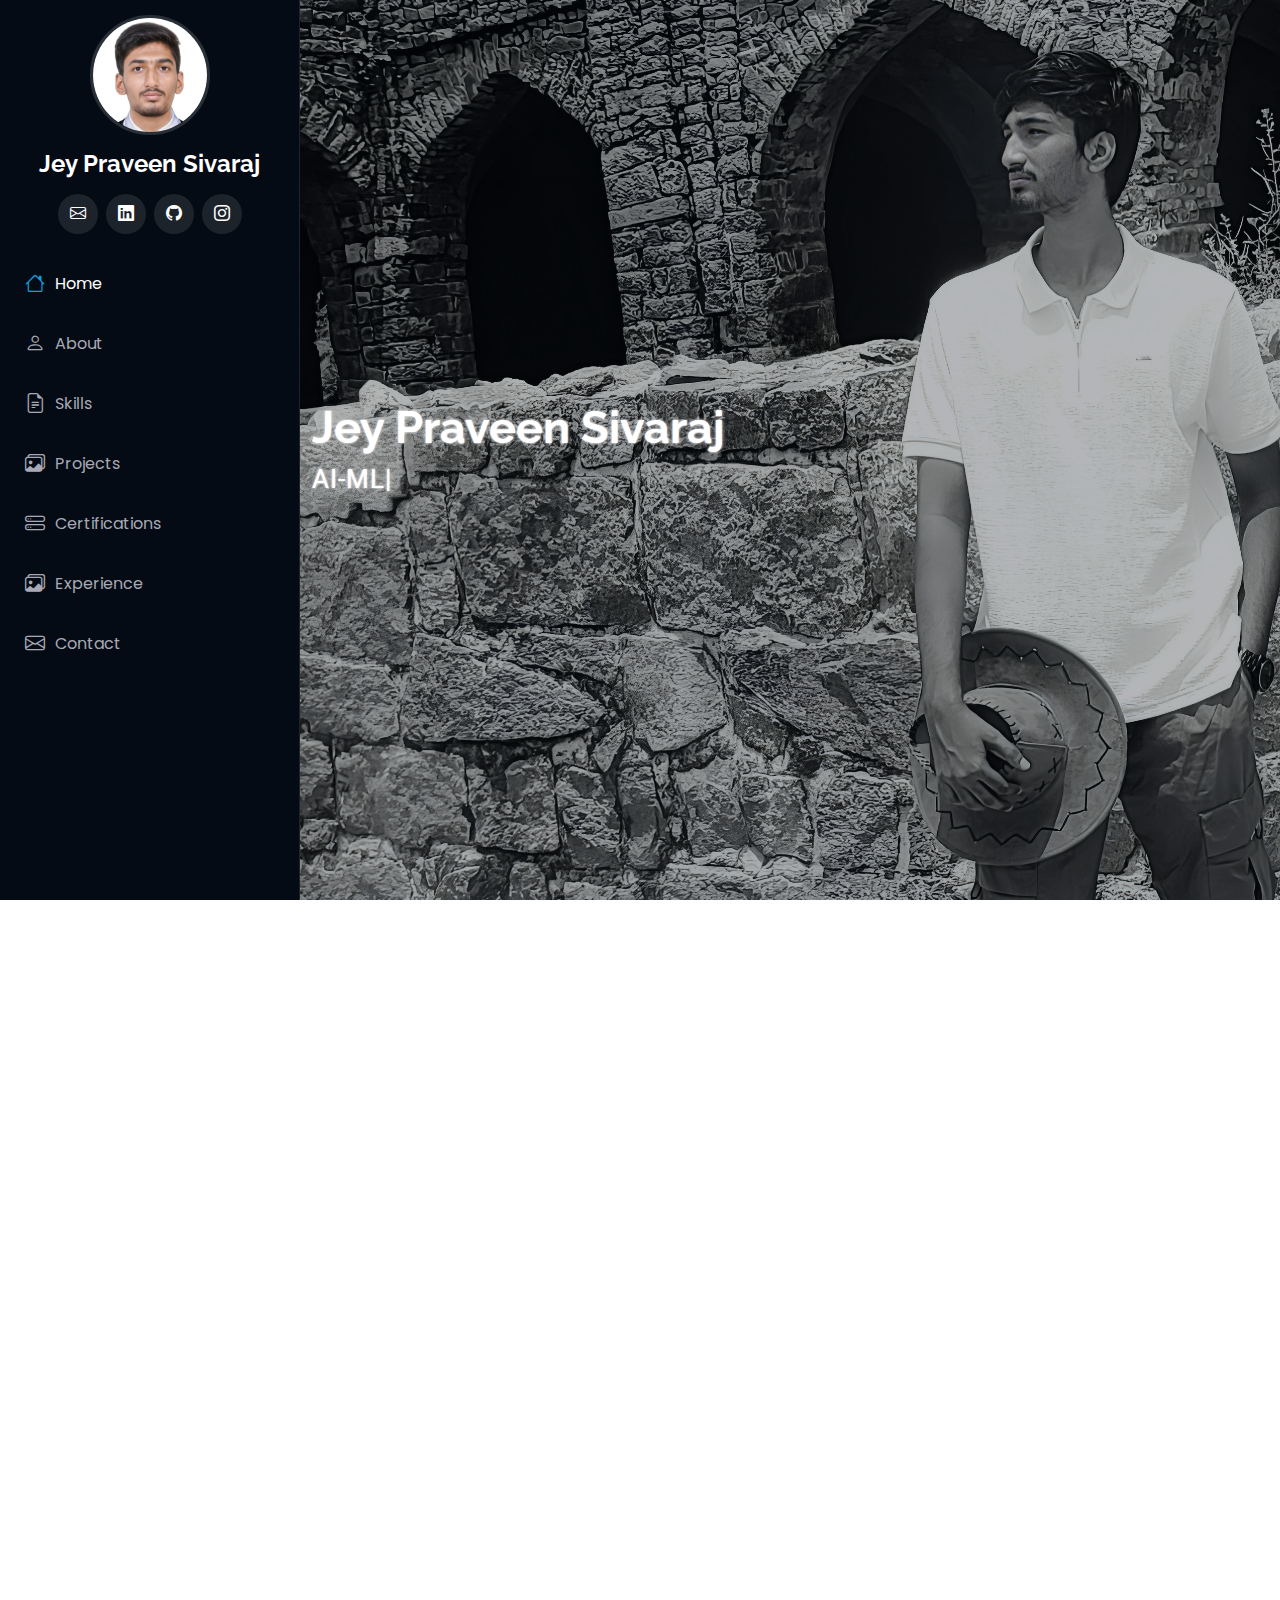
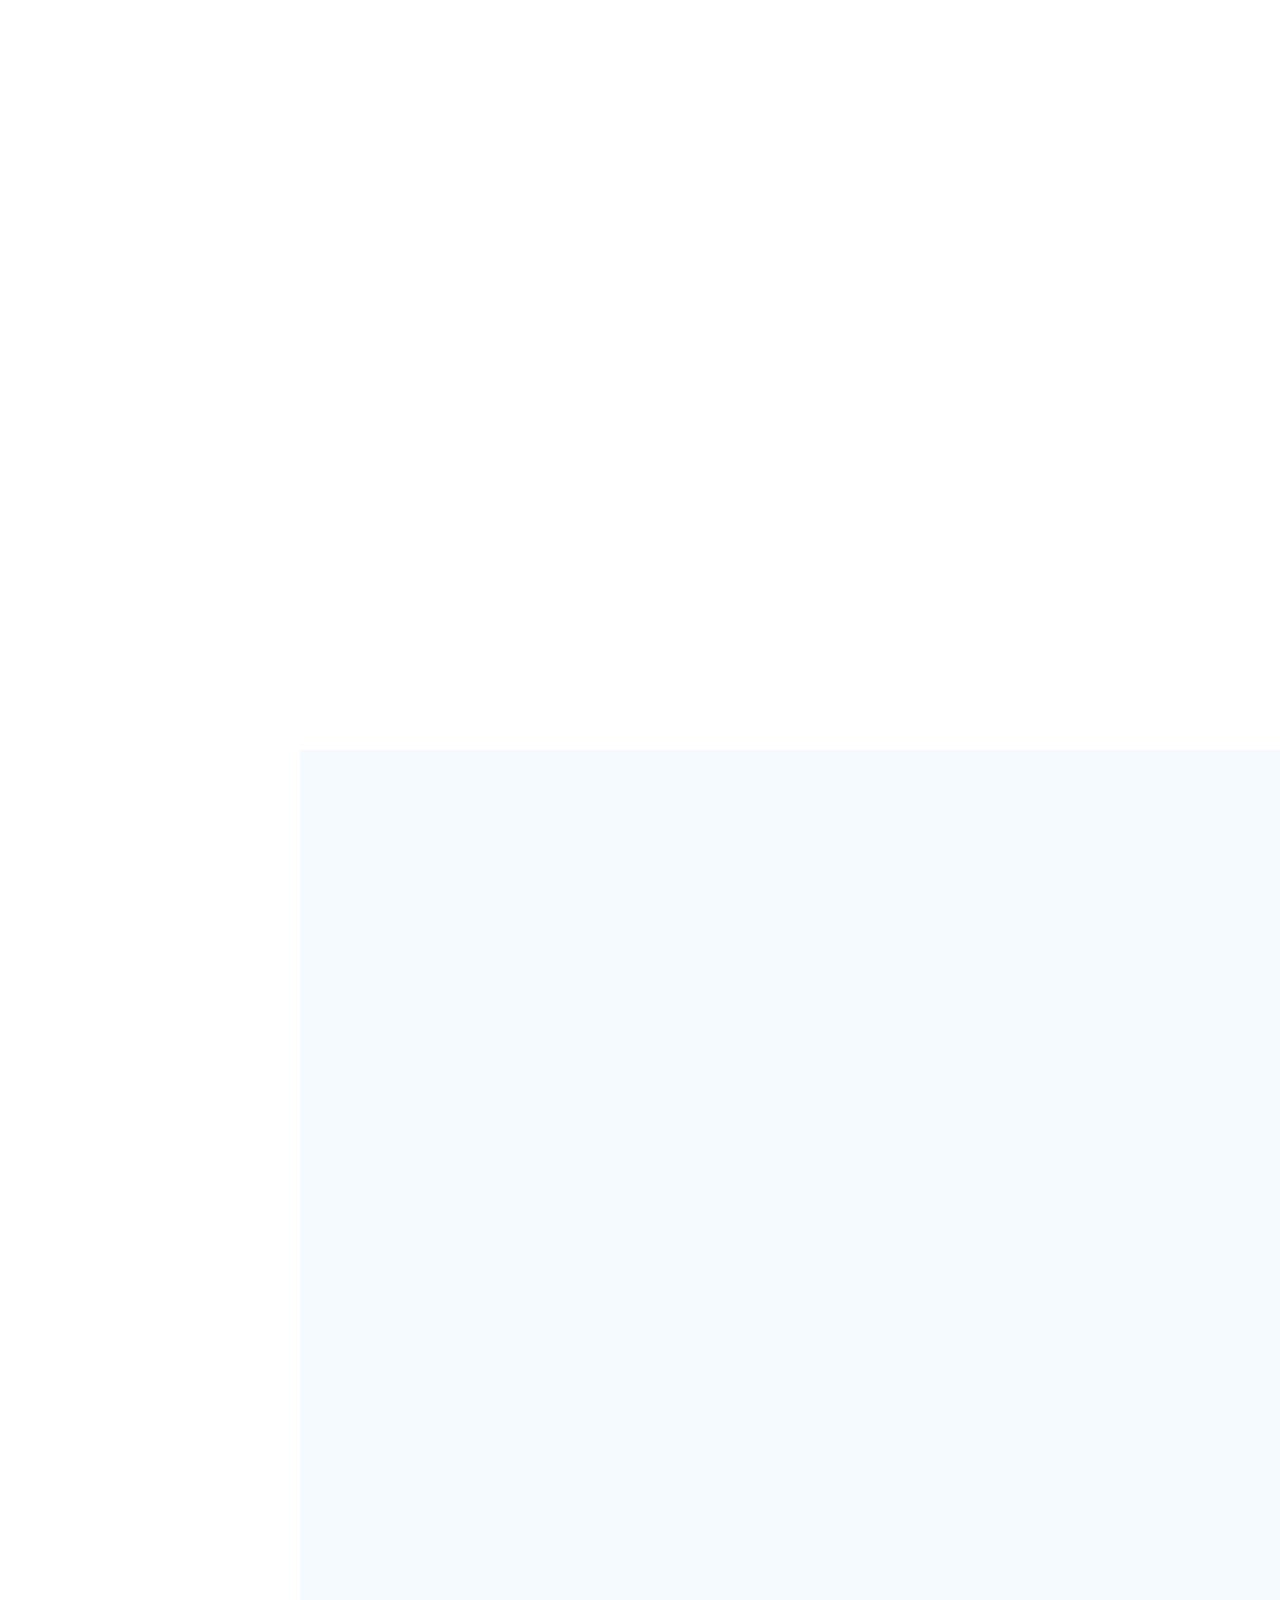
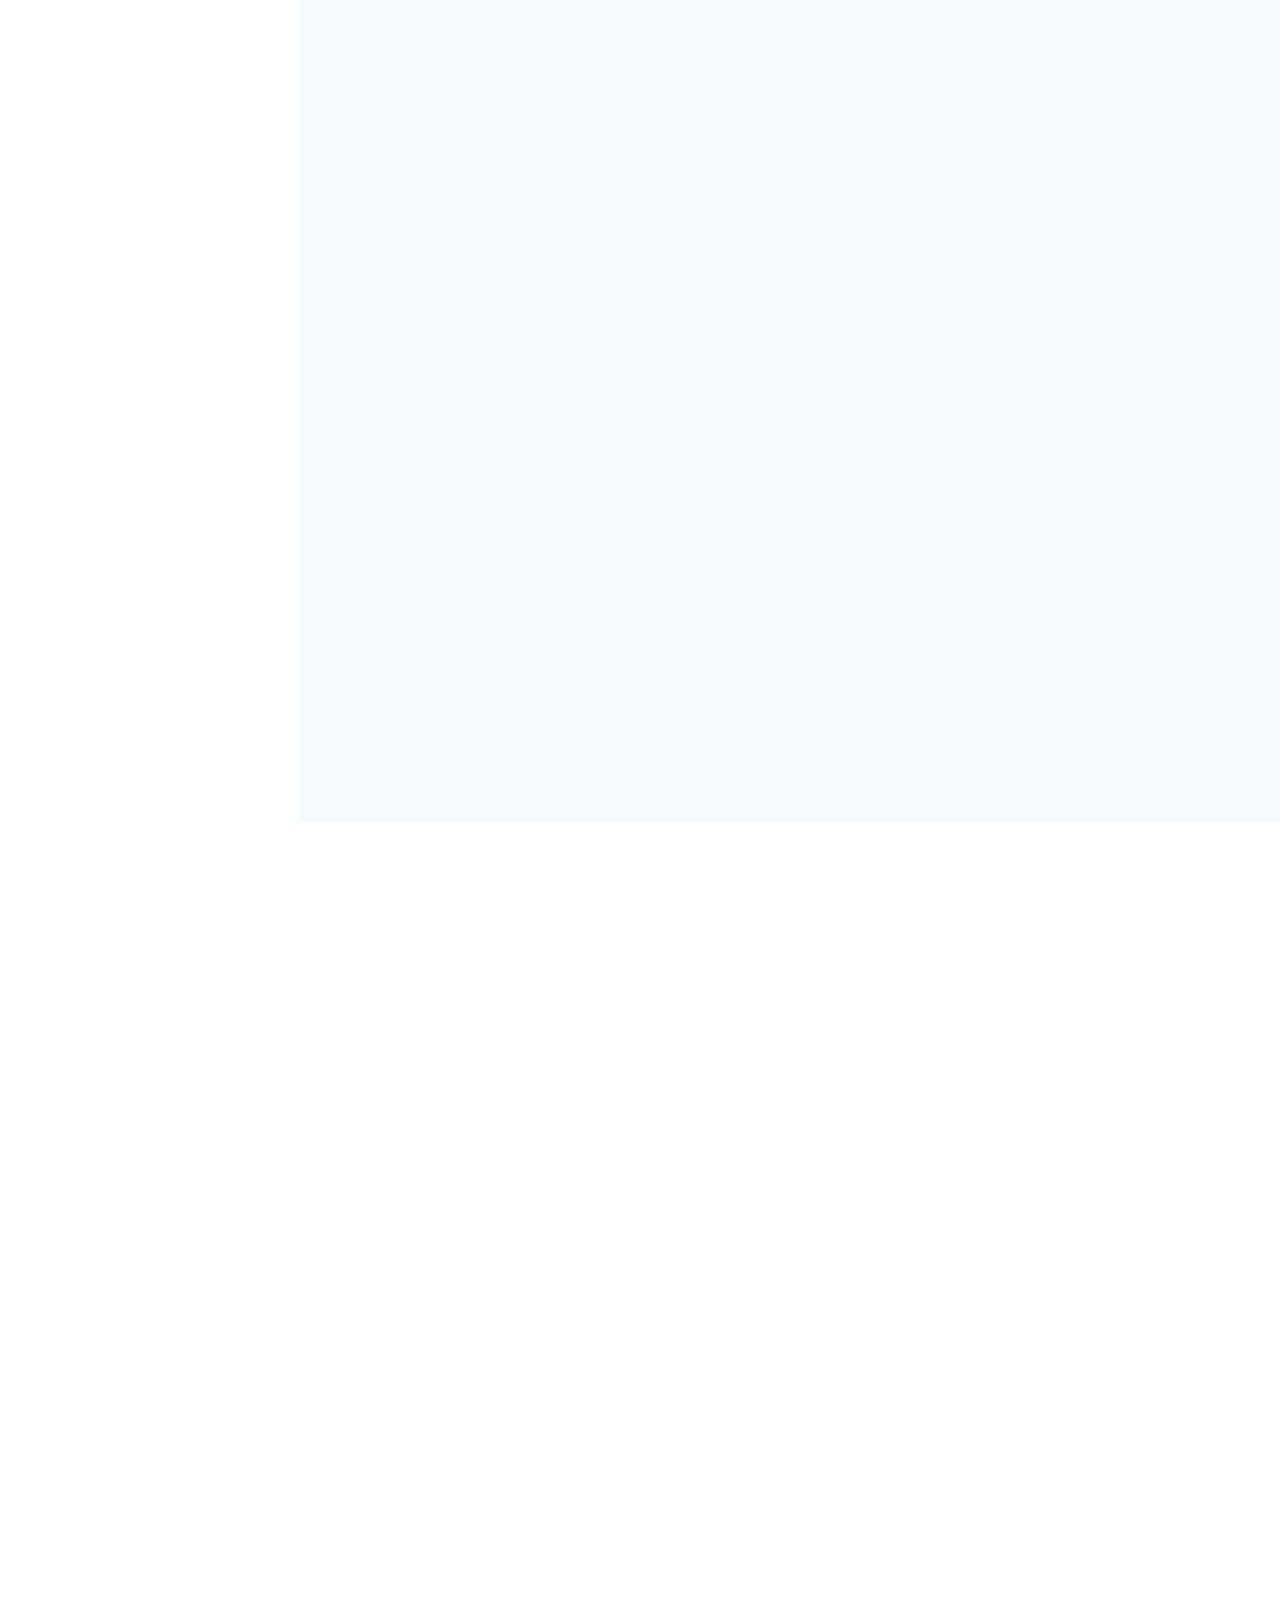
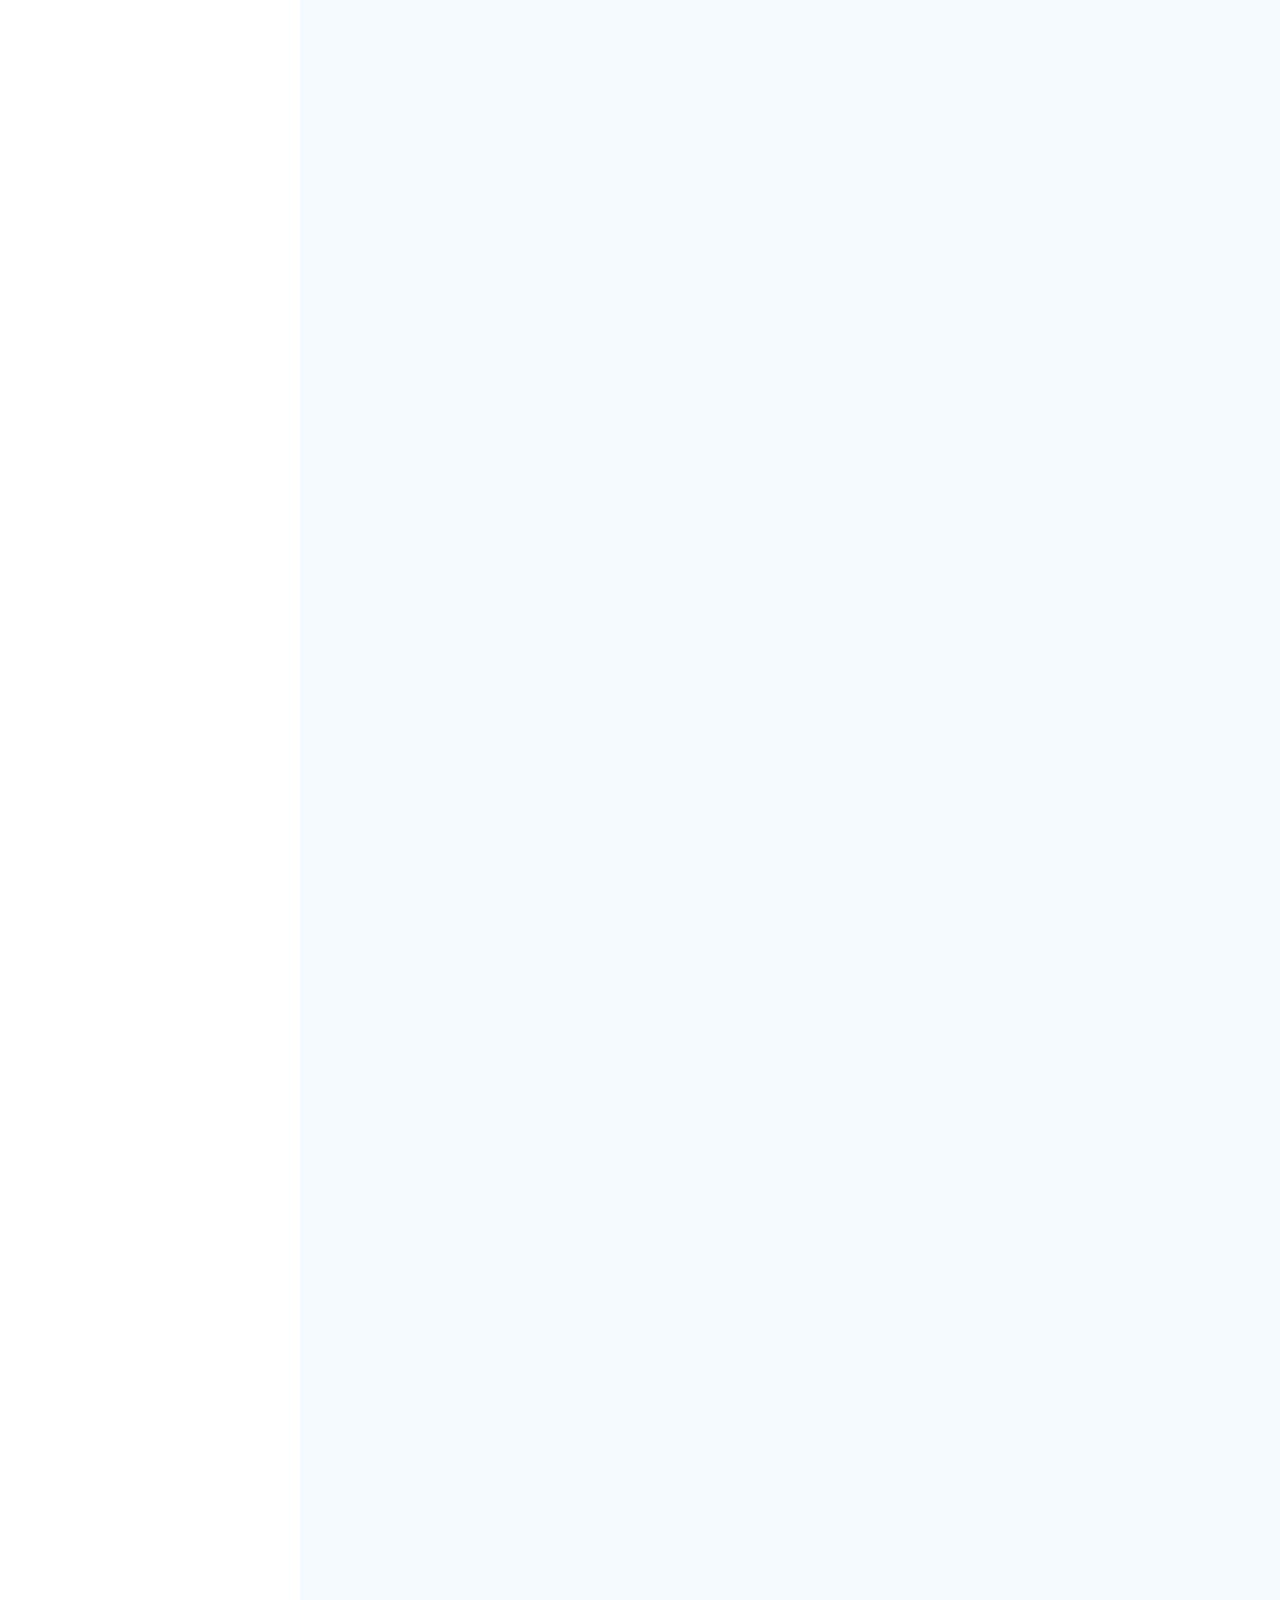
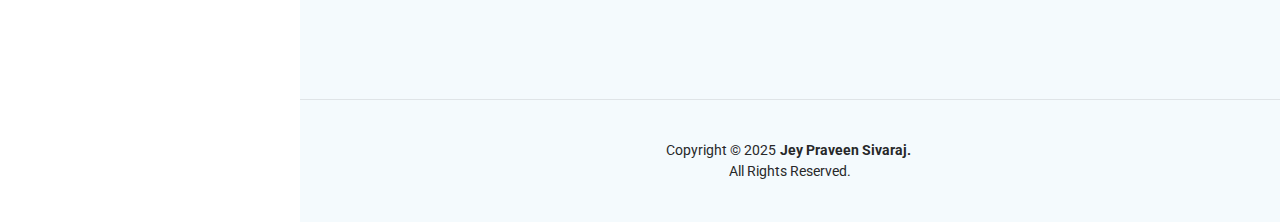
==== commit 2203b647: "Update index.html" ====
--- a/index.html
+++ b/index.html
@@ -105,7 +105,7 @@
 
       <div class="container" data-aos="fade-up" data-aos-delay="100">
         <h2>Jey Praveen Sivaraj</h2>
-        <p><span class="typed" data-typed-items="AI-ML Student, Innovator, Aspiring AI Engineer"></span>
+        <p><span class="typed" data-typed-items="AI-ML Student, Tech Enthusiast, Tech Savvy Innovator, Dreamer & Doer"></span>
           <span class="typed-cursor typed-cursor--blink" aria-hidden="true"></span></p>
       </div>
 
@@ -136,7 +136,7 @@
             <img src="assets\img\portfolio\WhatsApp Image 2025-01-09 at 19.00.48_222fac32.jpg" class="img-fluid" alt="">
           </div>
           <div class="col-lg-8 content">
-            <h2>AI/ML Engineer &amp; Research Specialist.</h2>
+            <h2>AI/ML Student &amp; Research Specialist.</h2>
             <p class="fst-italic py-3">
               A seeker of new horizons, blending curiosity and ambition to turn possibilities into reality.
             </p>
@@ -832,7 +832,7 @@
 
 
    
-    <!-- Contact Section -->
+   <!-- Contact Section -->
 <section id="contact" class="contact section">
   <!-- Section Title -->
   <div class="container section-title" data-aos="fade-up">
@@ -841,81 +841,82 @@
   <!-- End Section Title -->
 
   <div class="container" data-aos="fade-up" data-aos-delay="100">
-    <div class="info-wrap p-4" style="border: 1px solid #ddd; border-radius: 10px; background-color: #f9f9f9;">
-      <!-- Contact Details -->
-      <div class="row">
-        <div class="col-md-12">
+    <div class="info-wrap p-4" 
+         style="border: 1px solid #ddd; border-radius: 10px; background-color: #f9f9f9; max-width: 100%; margin: auto;">
+      <div class="row gy-4">
+        <!-- Single Column -->
+        <div class="col-lg-12">
           <!-- Email -->
-          <div class="info-item d-flex align-items-start mb-4">
-            <a href="mailto:jeypraveenn@gmail.com" target="_blank" class="me-3">
-              <i class="bi bi-envelope fs-3"></i>
+          <div class="info-item d-flex" data-aos="fade-up" data-aos-delay="200">
+            <a href="mailto:jeypraveenn@gmail.com" target="_blank" style="text-decoration: none; color: inherit;">
+              <i class="bi bi-envelope flex-shrink-0"></i>
             </a>
-            <div class="d-flex flex-column justify-content-center">
+            <div>
               <h3>Email Me</h3>
-              <a href="mailto:jeypraveenn@gmail.com" class="text-decoration-none" style="color: black;">jeypraveenn@gmail.com</a>
+              <a href="mailto:jeypraveenn@gmail.com" style="text-decoration: none; color: inherit;">jeypraveenn@gmail.com</a>
             </div>
           </div>
           <!-- Phone -->
-          <div class="info-item d-flex align-items-start mb-4">
-            <a href="tel:+919443767289" target="_blank" class="me-3">
-              <i class="bi bi-telephone fs-3"></i>
+          <div class="info-item d-flex" data-aos="fade-up" data-aos-delay="300">
+            <a href="tel:+919443767289" target="_blank" style="text-decoration: none; color: inherit;">
+              <i class="bi bi-telephone flex-shrink-0"></i>
             </a>
-            <div class="d-flex flex-column justify-content-center">
+            <div>
               <h3>Call Me</h3>
-              <a href="tel:+919443767289" class="text-decoration-none" style="color: black;">+91-9443767289</a>
+              <a href="tel:+919443767289" style="text-decoration: none; color: inherit;">+91-9443767289</a>
             </div>
           </div>
           <!-- Address -->
-          <div class="info-item d-flex align-items-start mb-4">
-            <a href="https://www.google.com/maps/place/12+Tiruvasagamani+Street,+Usman+Ali+Nagar,+Sathanur,+K.K.+Nagar,+Tiruchirappalli,+Tamil+Nadu+620021" target="_blank" class="me-3">
-              <i class="bi bi-house-door fs-3"></i>
+          <div class="info-item d-flex" data-aos="fade-up" data-aos-delay="400">
+            <a href="https://www.google.com/maps/place/12+Tiruvasagamani+Street,+Usman+Ali+Nagar,+Sathanur,+K.K.+Nagar,+Tiruchirappalli,+Tamil+Nadu+620021" target="_blank" style="text-decoration: none; color: inherit;">
+              <i class="bi bi-house-door flex-shrink-0"></i>
             </a>
-            <div class="d-flex flex-column justify-content-center">
+            <div>
               <h3>Address</h3>
-              <a href="https://www.google.com/maps/place/12+Tiruvasagamani+Street,+Usman+Ali+Nagar,+Sathanur,+K.K.+Nagar,+Tiruchirappalli,+Tamil+Nadu+620021" class="text-decoration-none" style="color: black;">
-                12, Tiruvasagamani Street, Usman Ali Nagar, Sathanur, K.K. Nagar, Tiruchirappalli, Tamil Nadu - 620021, India
+              <a href="https://www.google.com/maps/place/12+Tiruvasagamani+Street,+Usman+Ali+Nagar,+Sathanur,+K.K.+Nagar,+Tiruchirappalli,+Tamil+Nadu+620021" target="_blank" style="text-decoration: none; color: inherit;">
+                12, Tiruvasagamani Street, Usman Ali Nagar, Sathanur, K.K. Nagar, Tiruchirappalli, Tamil Nadu - 620021,
+                India
               </a>
             </div>
           </div>
           <!-- LinkedIn -->
-          <div class="info-item d-flex align-items-start mb-4">
-            <a href="https://www.linkedin.com/in/jey-praveen-sivaraj-44646a303/" target="_blank" class="me-3">
-              <i class="bi bi-linkedin fs-3"></i>
+          <div class="info-item d-flex" data-aos="fade-up" data-aos-delay="500">
+            <a href="https://www.linkedin.com/in/jey-praveen-sivaraj-44646a303/" target="_blank" style="text-decoration: none; color: inherit;">
+              <i class="bi bi-linkedin flex-shrink-0"></i>
             </a>
-            <div class="d-flex flex-column justify-content-center">
+            <div>
               <h3>LinkedIn</h3>
-              <a href="https://www.linkedin.com/in/jey-praveen-sivaraj-44646a303/" class="text-decoration-none" style="color: black;">
+              <a href="https://www.linkedin.com/in/jey-praveen-sivaraj-44646a303/" target="_blank" style="text-decoration: none; color: inherit;">
                 https://www.linkedin.com/in/jey-praveen-sivaraj-44646a303/
               </a>
             </div>
           </div>
           <!-- GitHub -->
-          <div class="info-item d-flex align-items-start mb-4">
-            <a href="https://github.com/Jeypraveen" target="_blank" class="me-3">
-              <i class="bi bi-github fs-3"></i>
+          <div class="info-item d-flex" data-aos="fade-up" data-aos-delay="600">
+            <a href="https://github.com/Jeypraveen" target="_blank" style="text-decoration: none; color: inherit;">
+              <i class="bi bi-github flex-shrink-0"></i>
             </a>
-            <div class="d-flex flex-column justify-content-center">
+            <div>
               <h3>GitHub</h3>
-              <a href="https://github.com/Jeypraveen" class="text-decoration-none" style="color: black;">https://github.com/Jeypraveen</a>
+              <a href="https://github.com/Jeypraveen" target="_blank" style="text-decoration: none; color: inherit;">https://github.com/Jeypraveen</a>
             </div>
           </div>
           <!-- Instagram -->
-          <div class="info-item d-flex align-items-start mb-4">
-            <a href="https://www.instagram.com/jeypraveen_15/" target="_blank" class="me-3">
-              <i class="bi bi-instagram fs-3"></i>
+          <div class="info-item d-flex" data-aos="fade-up" data-aos-delay="700">
+            <a href="https://www.instagram.com/jeypraveen_15/" target="_blank" style="text-decoration: none; color: inherit;">
+              <i class="bi bi-instagram flex-shrink-0"></i>
             </a>
-            <div class="d-flex flex-column justify-content-center">
+            <div>
               <h3>Instagram</h3>
-              <a href="https://www.instagram.com/jeypraveen_15/" class="text-decoration-none" style="color: black;">https://www.instagram.com/jeypraveen_15/</a>
-            </div>
-          </div>
-        </div>
-      </div>
-      <!-- End Contact Details -->
+              <a href="https://www.instagram.com/jeypraveen_15/" target="_blank" style="text-decoration: none; color: inherit;">jeypraveen_15</a>
+            </div>
+          </div>
+        </div>
+        <!-- End Single Column -->
+      </div>
     </div>
   </div>
 </section>
-
   </main>
 
   <footer id="footer" class="footer position-relative light-background">
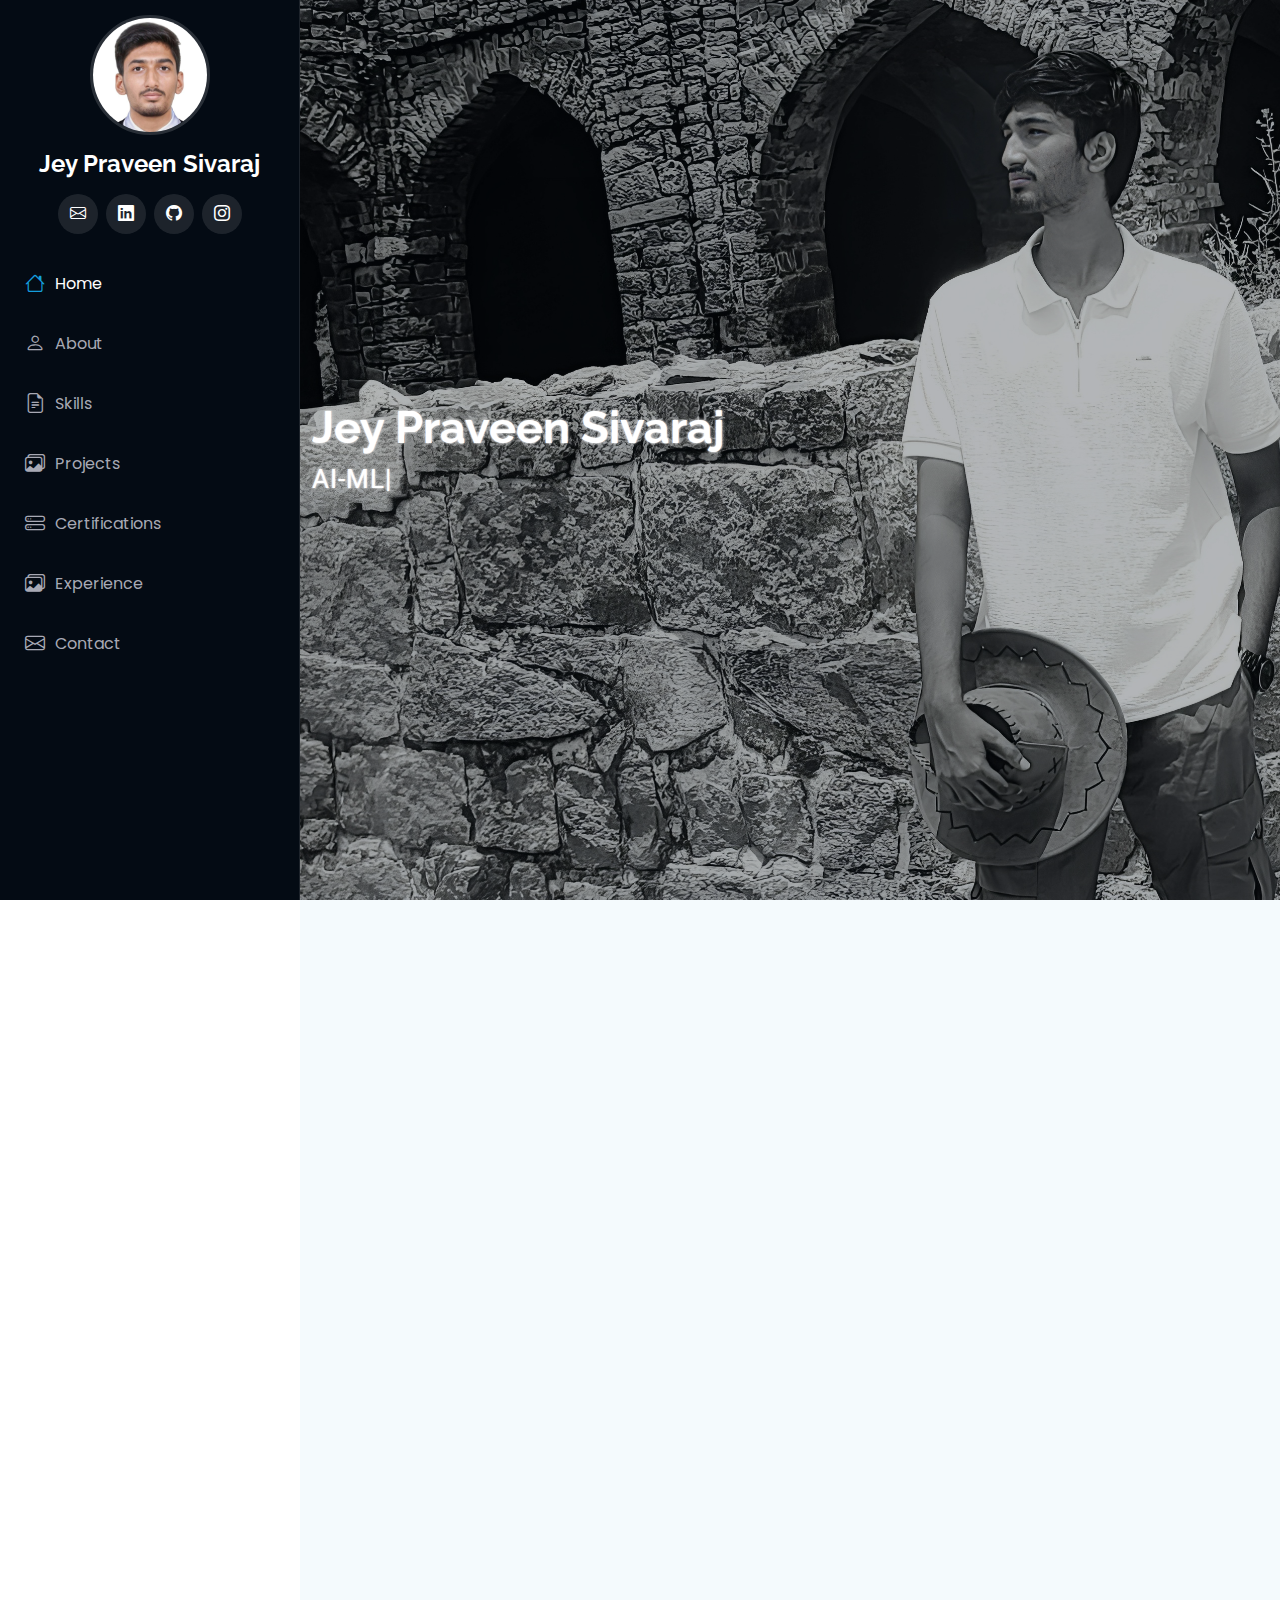
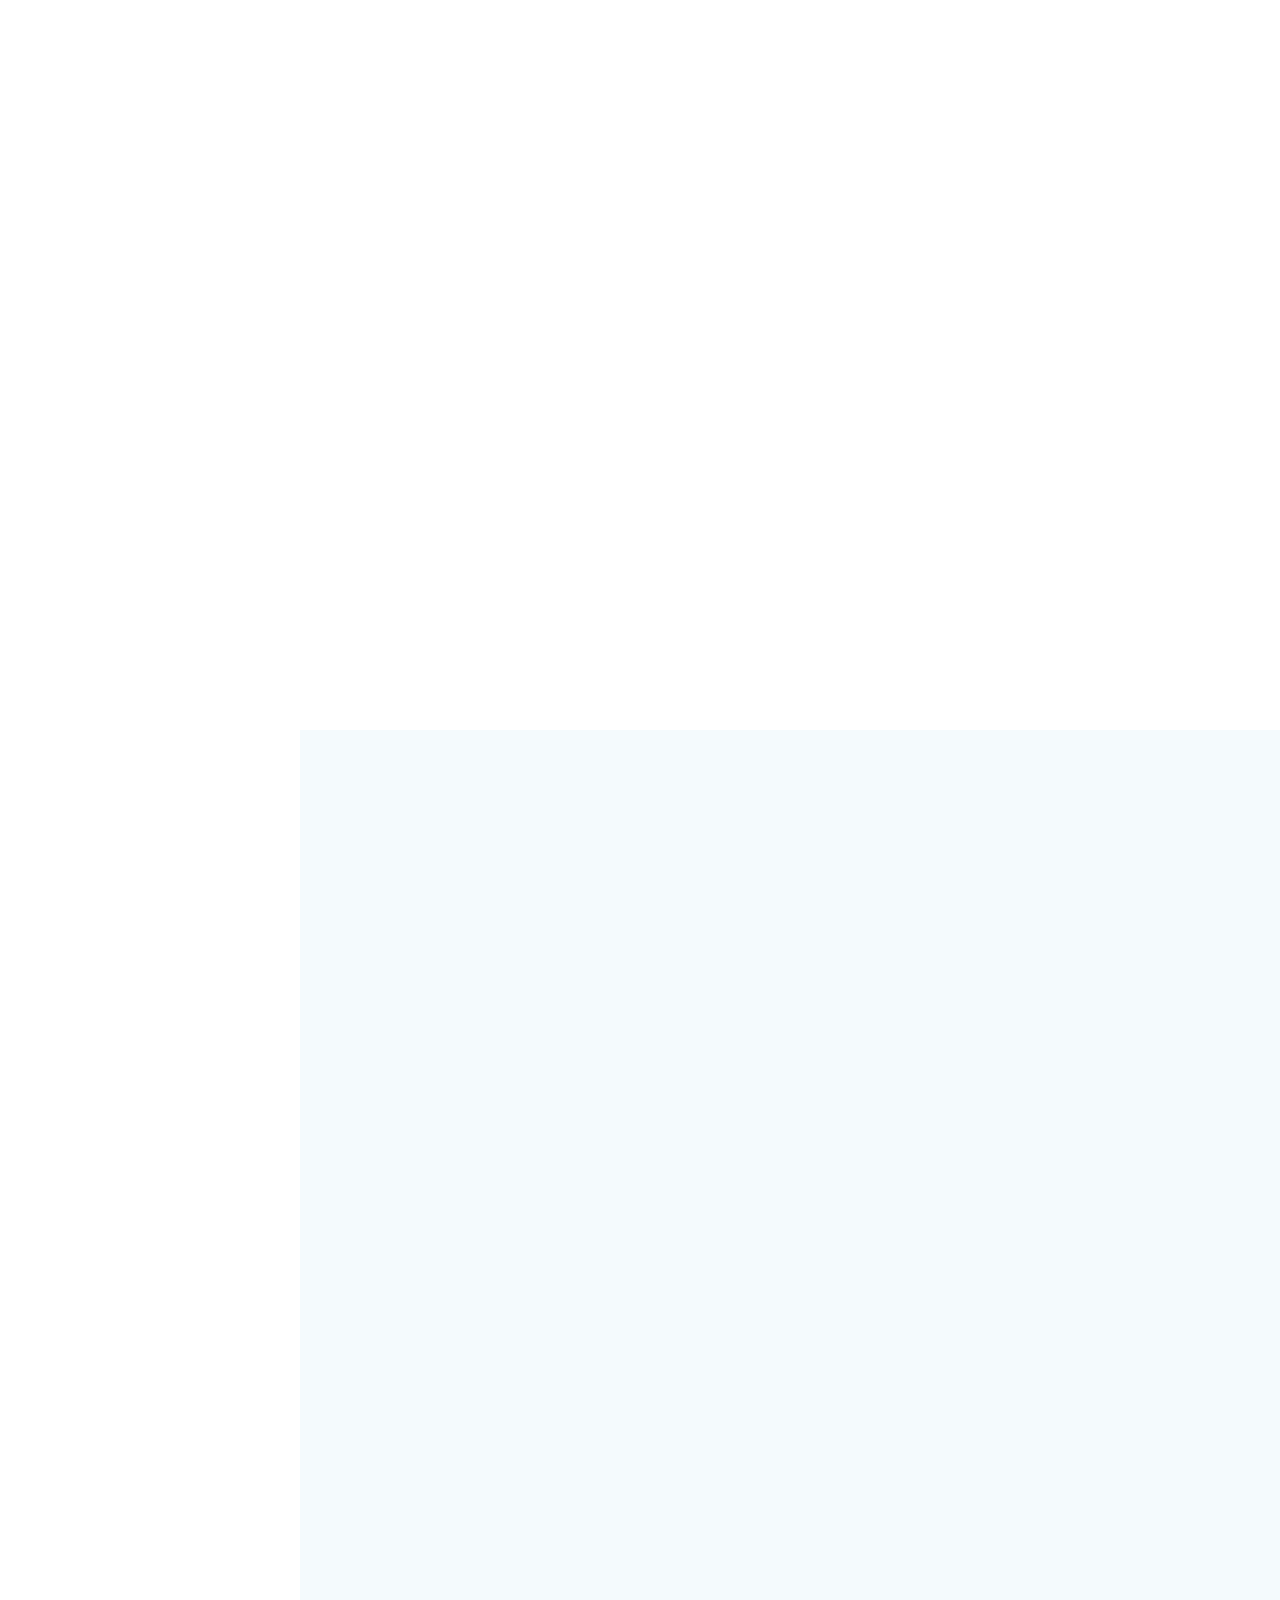
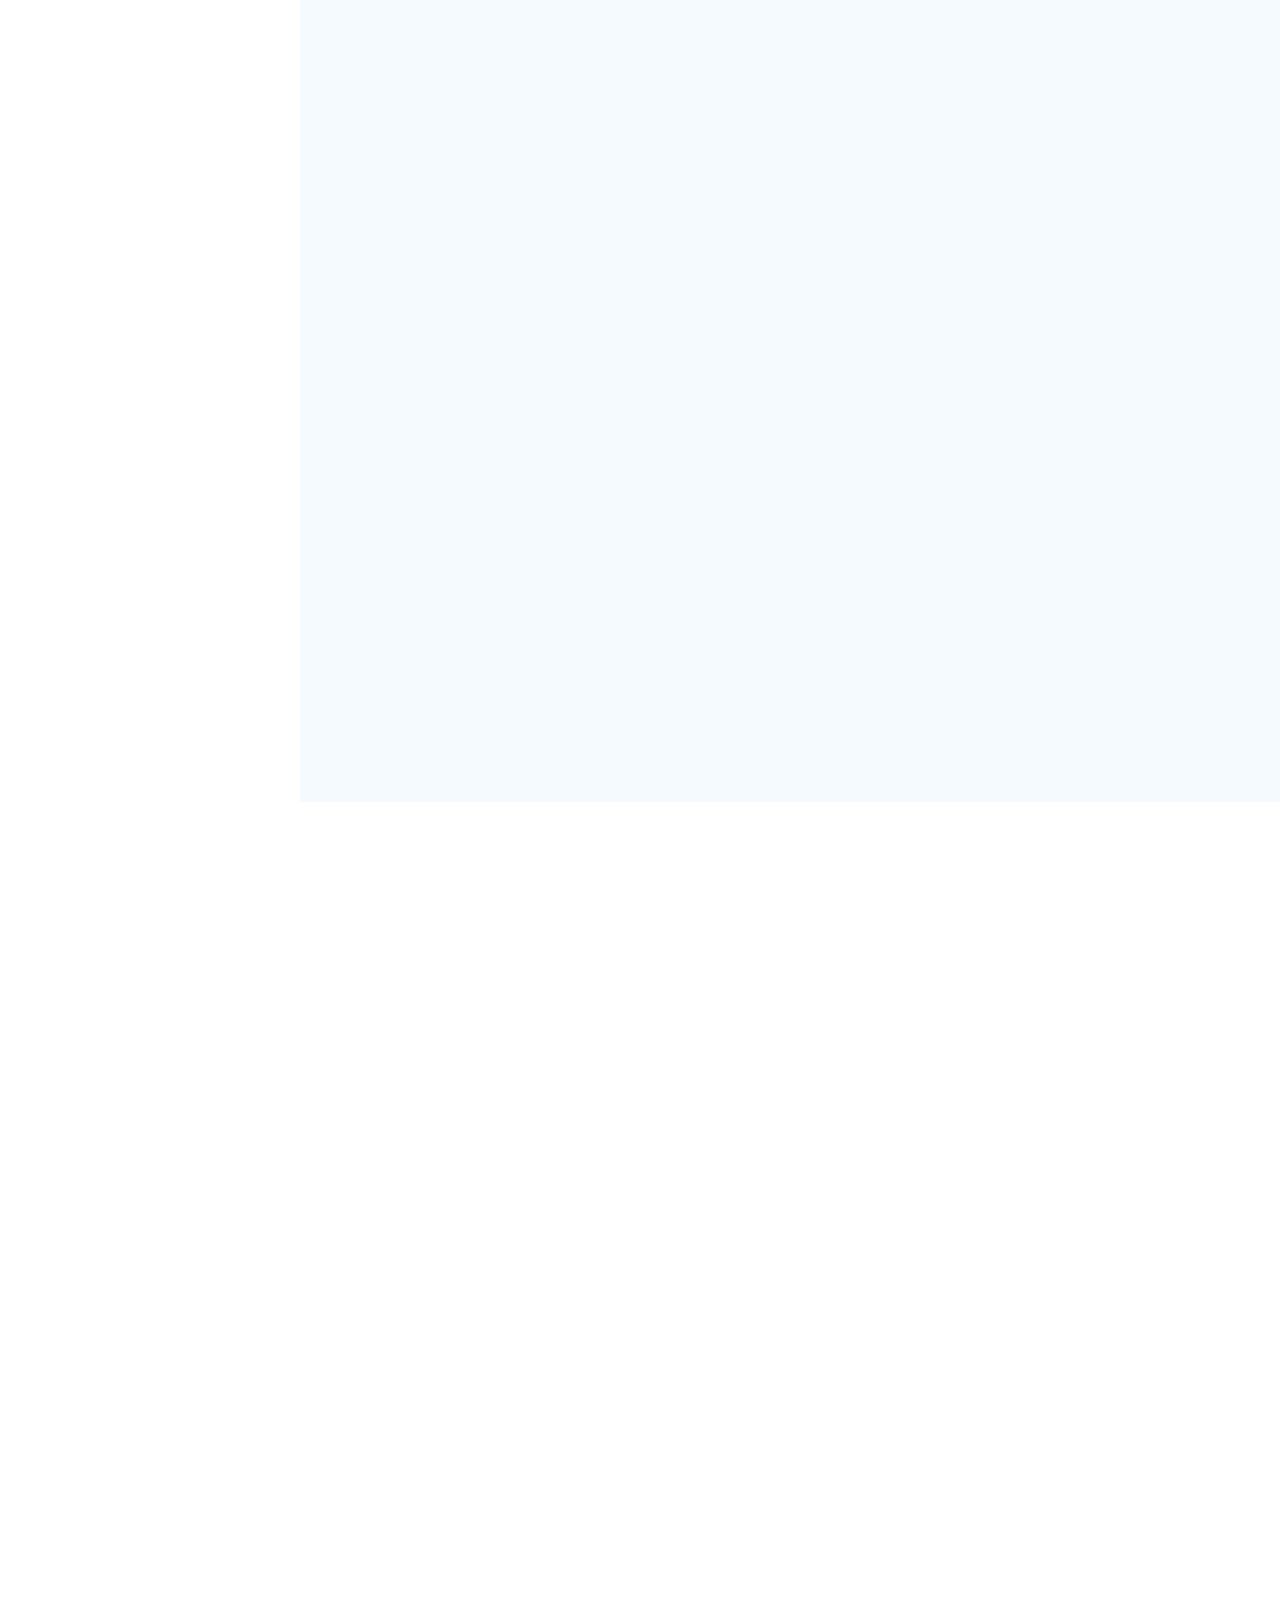
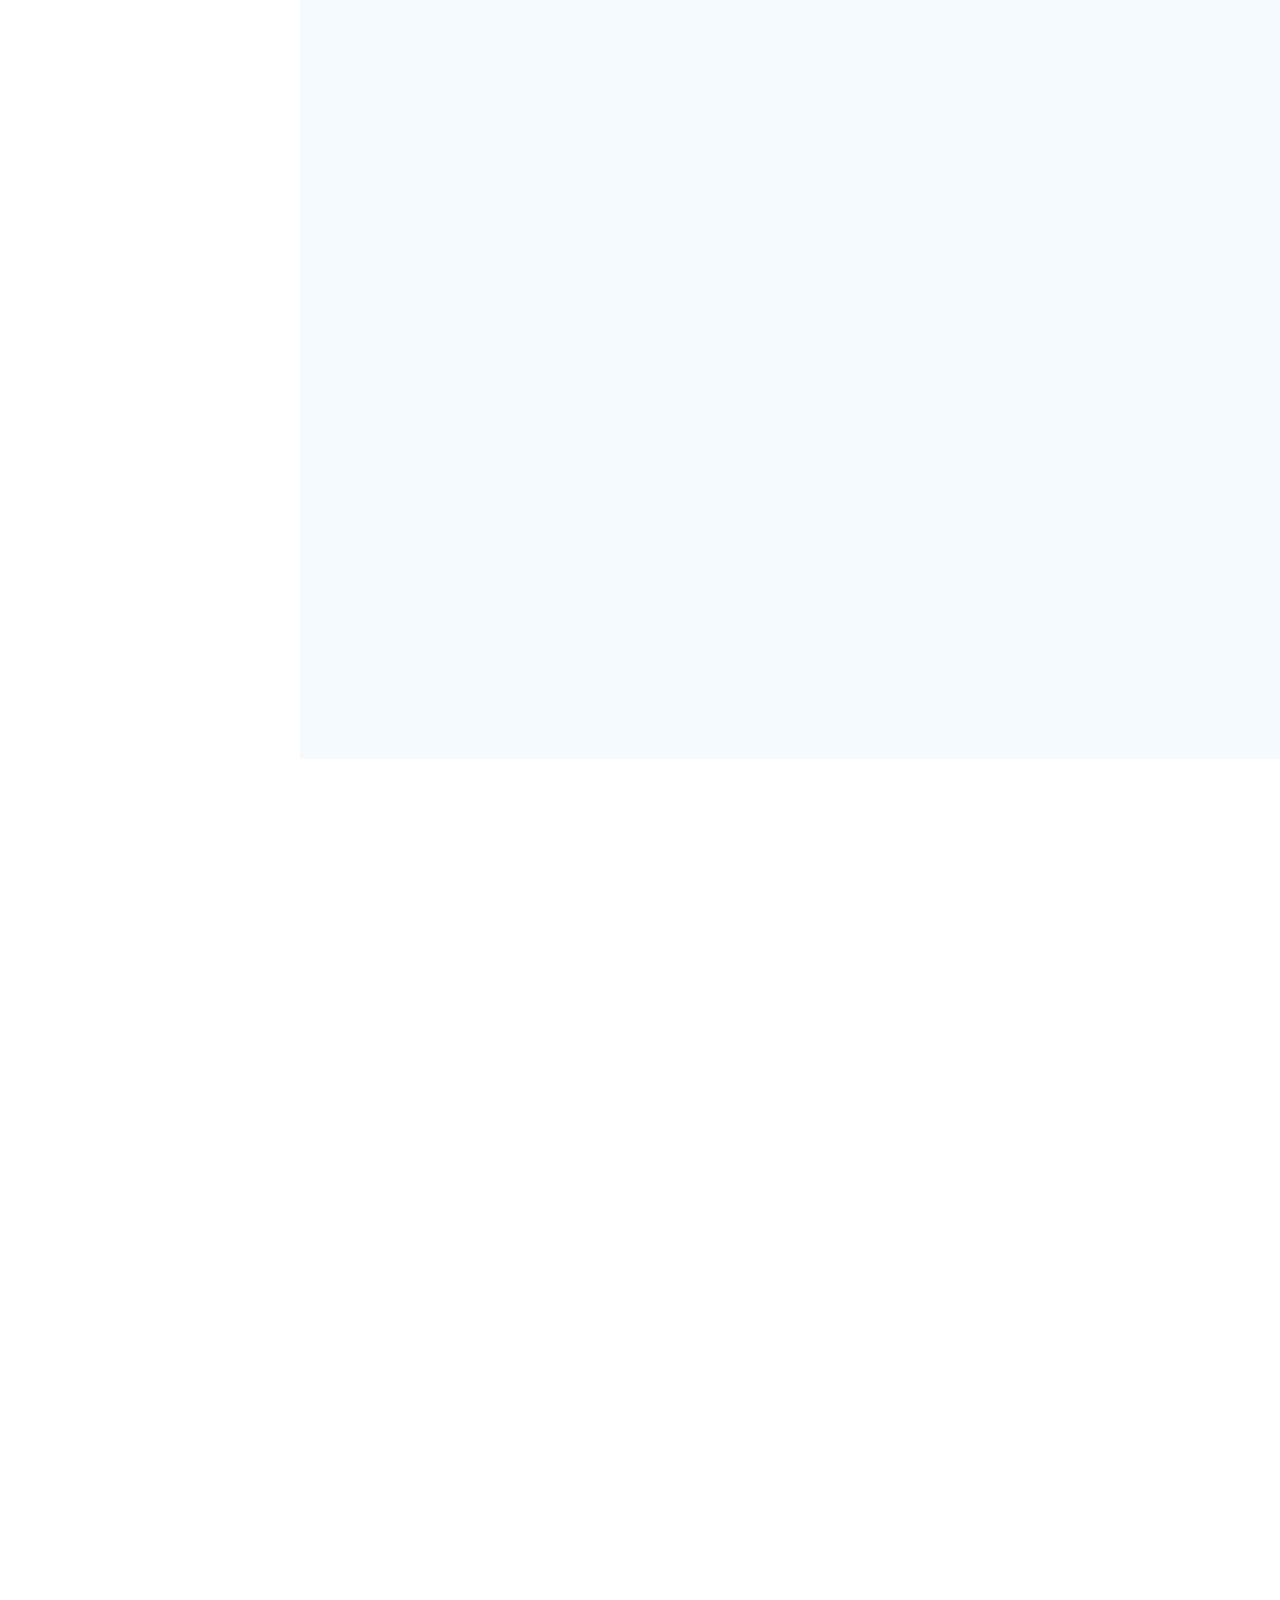
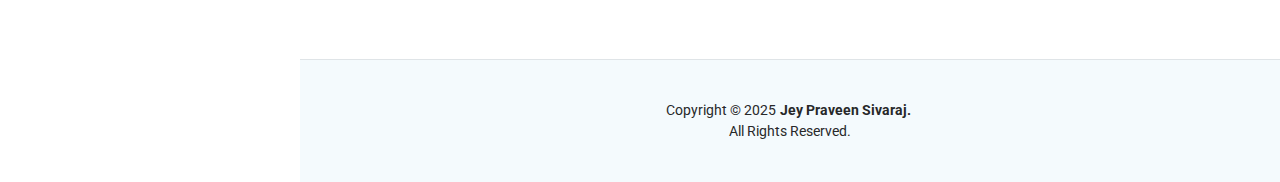
==== commit 79a091a5: "Update index.html" ====
--- a/index.html
+++ b/index.html
@@ -824,7 +824,7 @@
           <a href="https://drive.google.com/file/d/10_XygPQmP2r0AkYHW1drSU98A4g2c-hd/view?usp=sharing" target="_blank" style="display: inline-block; padding: 7px 13px; background-color: #4285F4; color: white; text-decoration: none; border-radius: 5px; font-size: 14px; margin-top: 7px;">View Certificate</a>
         </div><!-- End Section Title -->
 
-      
+      </section>
 
 
 
--- a/assets/css/main.css
+++ b/assets/css/main.css
@@ -656,7 +656,10 @@
   color: var(--accent-color);
   line-height: 0;
 }
-
+.about {
+  background-color: #f4fafd
+  ; /* Sky blue background */
+  padding: 50px 0;}
 /*--------------------------------------------------------------
 # Stats Section
 --------------------------------------------------------------*/
@@ -1141,6 +1144,11 @@
   background-color: var(--surface-color);
   box-shadow: 0px 0px 20px rgba(0, 0, 0, 0.1);
   padding: 30px;
+}
+.contact{
+  background-color: #ffffff; /* Sky blue background */
+  padding: 50px 0;
+  
 }
 
 @media (max-width: 575px) {
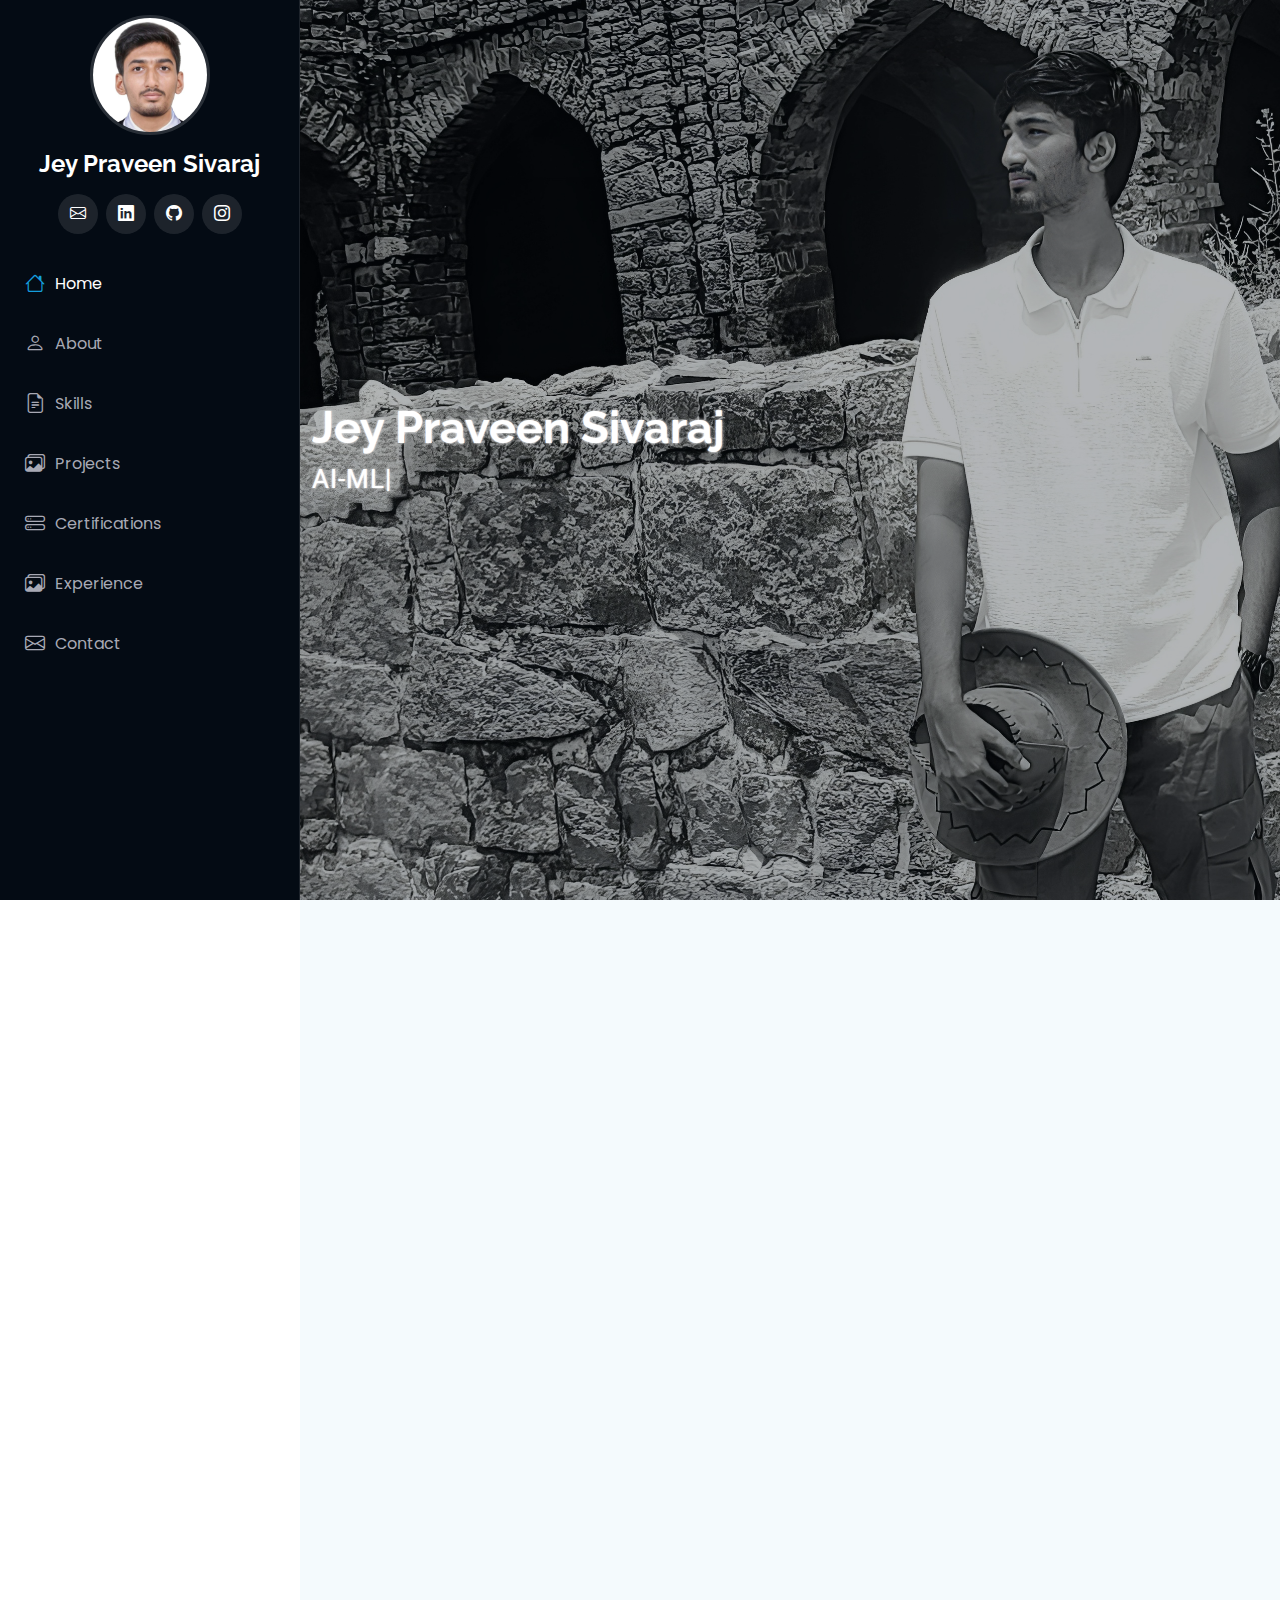
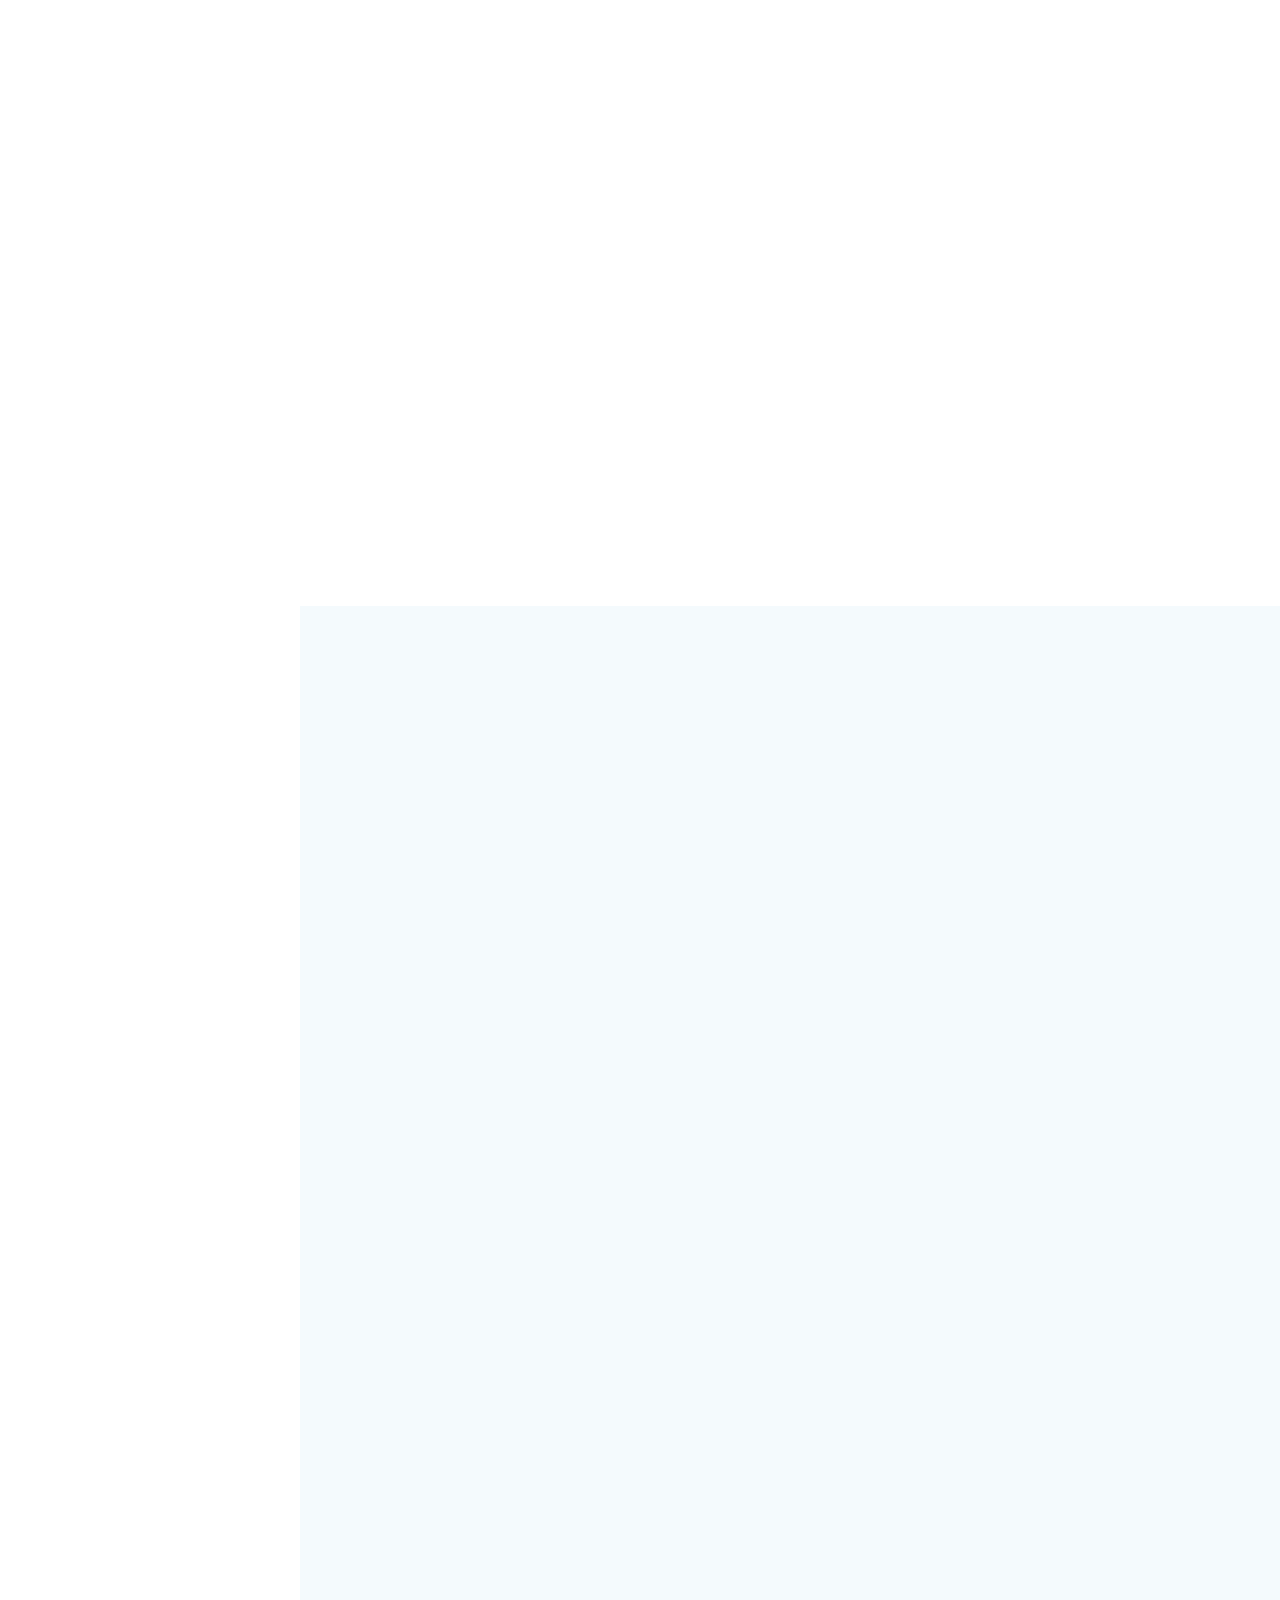
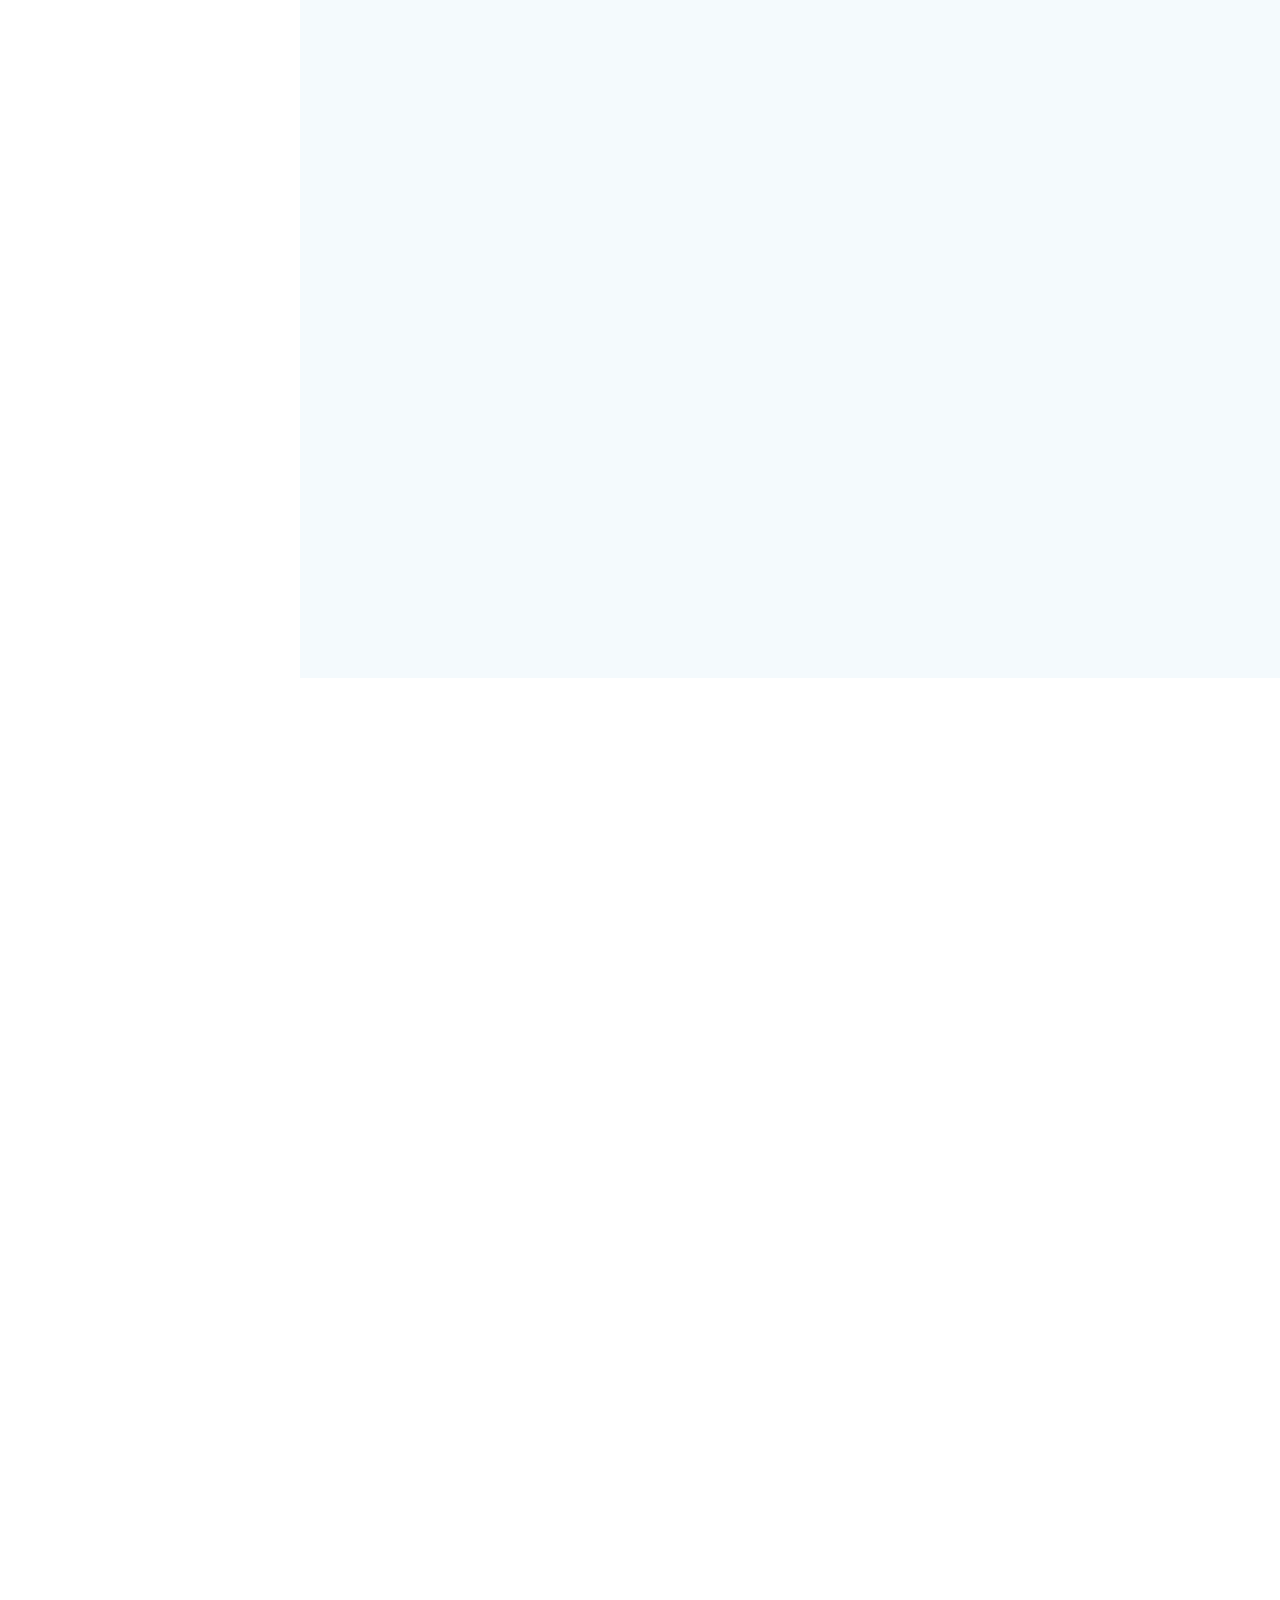
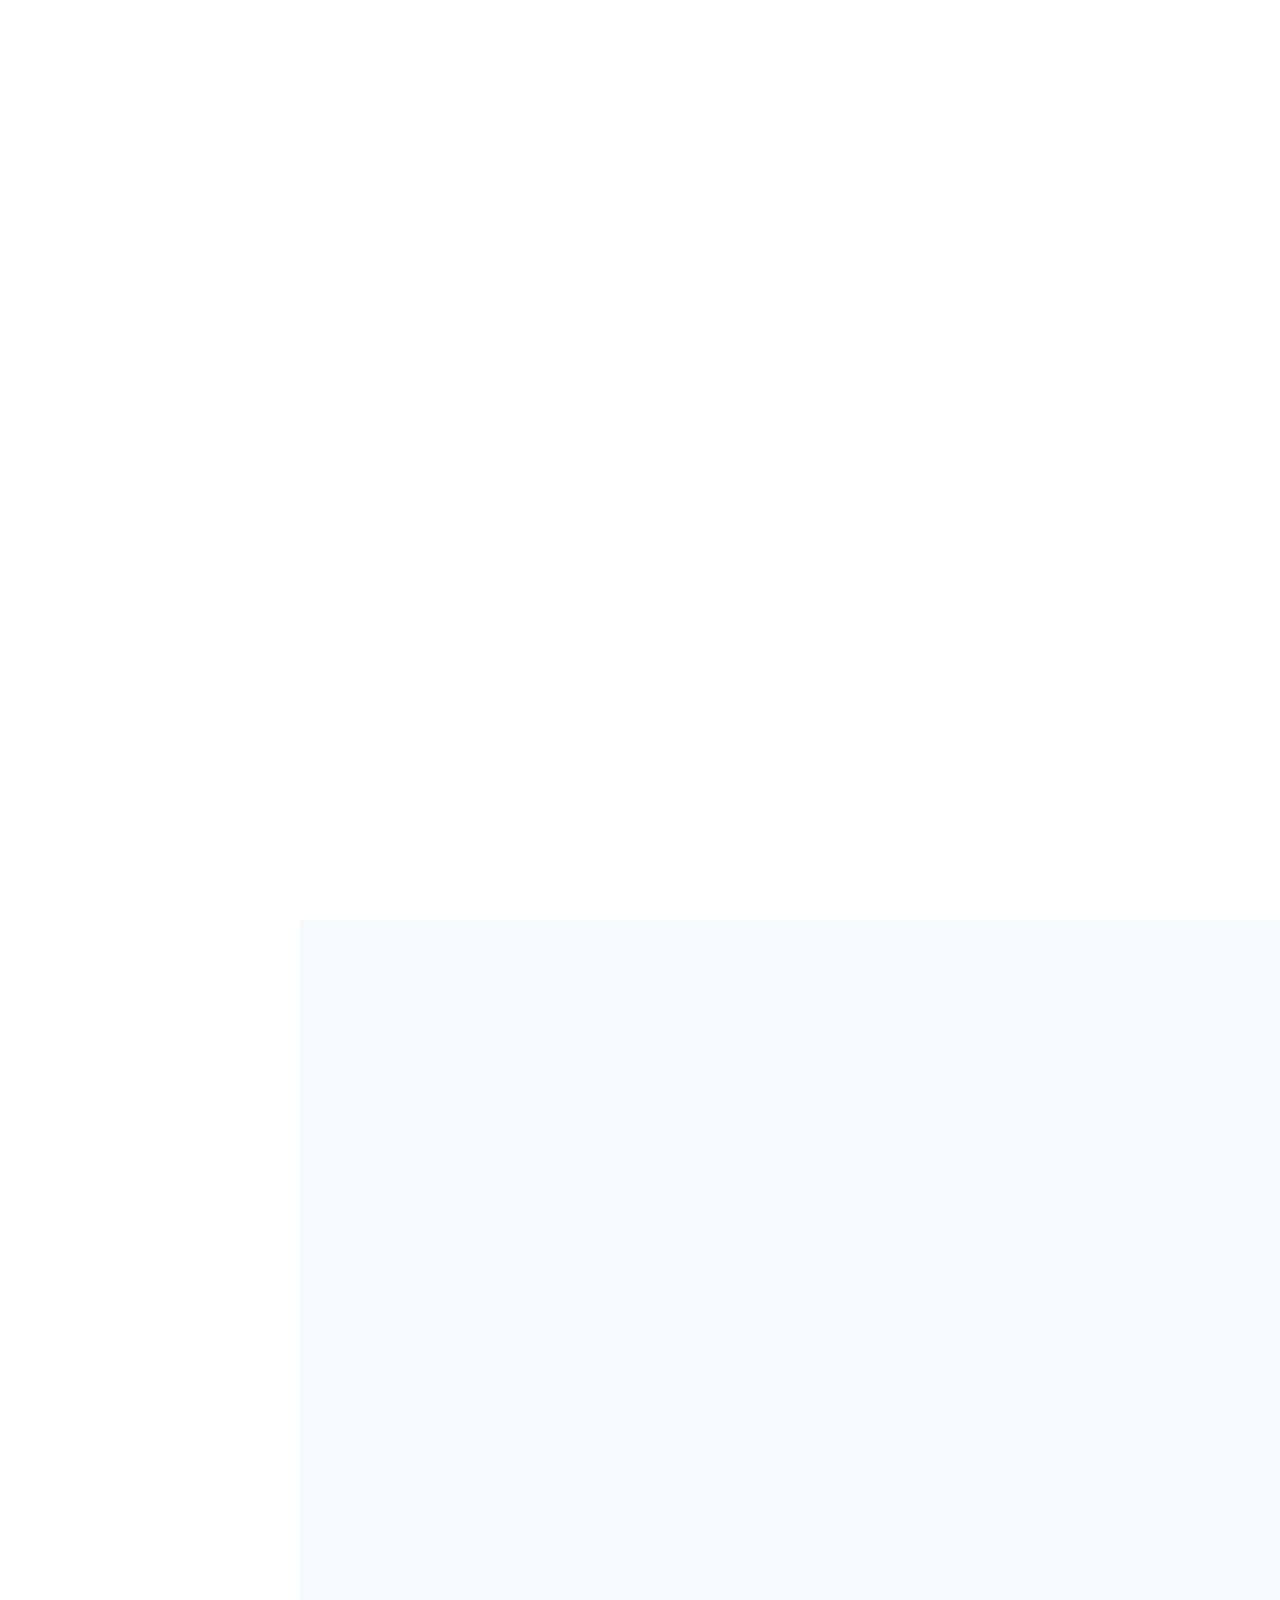
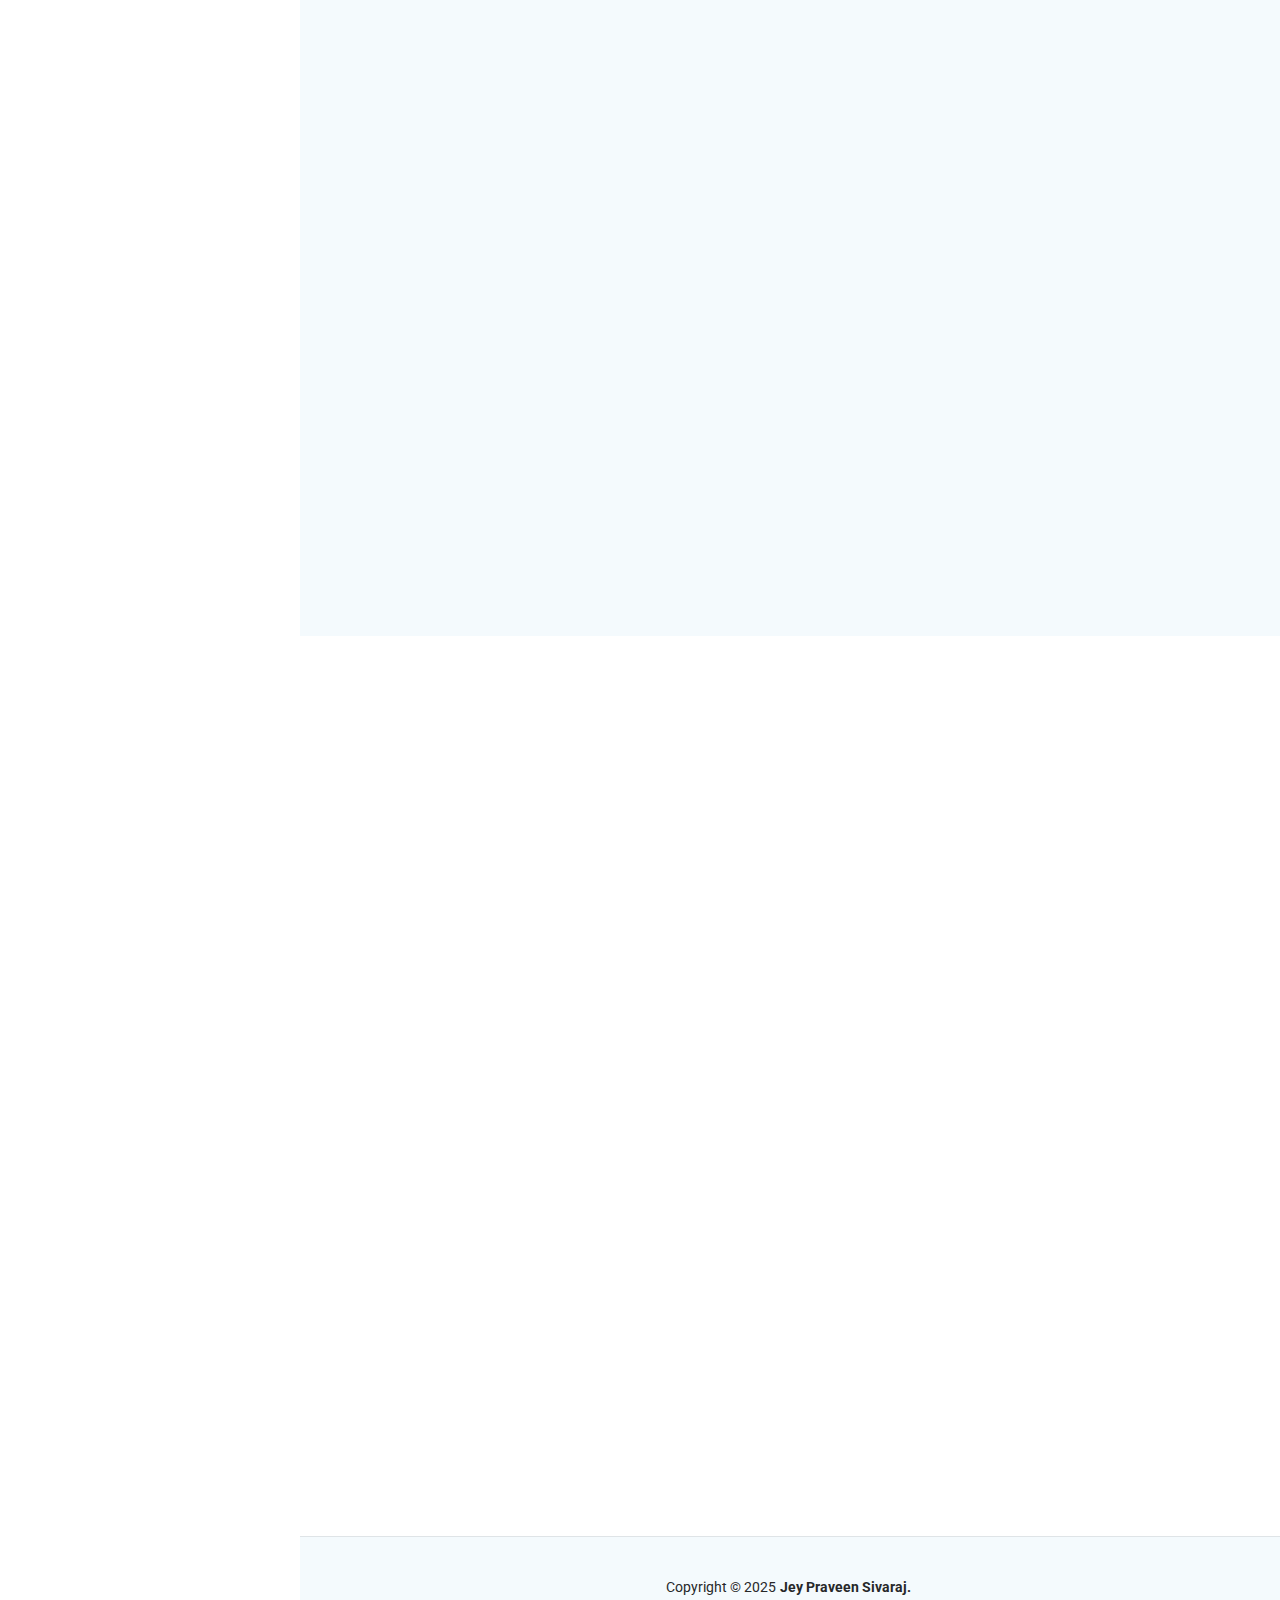
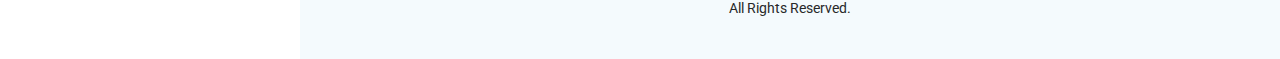
==== commit 7d339c8d: "Update index.html" ====
--- a/index.html
+++ b/index.html
@@ -175,7 +175,7 @@
     <!-- Section Title -->
     <div class="container section-title" data-aos="fade-up">
       <h2>Skills</h2>
-      <p>Programming Languages</p>
+      <h4>Programming Languages</h4>
     </div><!-- End Section Title -->
 
     <div class="container" data-aos="fade-up" data-aos-delay="100">
@@ -240,8 +240,8 @@
 
     
       <div class="container section-title" data-aos="fade-up">
-        <h2></h2>
-        <p>Core AI and Machine Learning Skills</p>
+       
+        <h4 class="subsection-title">Core AI and Machine Learning Skills</h4>
       </div><!-- End Section Title -->
 
       <div class="container" data-aos="fade-up" data-aos-delay="100">
@@ -283,13 +283,77 @@
             </div><!-- End Skills Item -->
 
             <div class="progress">
-              <span class="skill"><span>Data Visualization</span> <i class="val">90%</i></span>
+              <span class="skill"><span>Model Deployment</span> <i class="val">90%</i></span>
               <div class="progress-bar-wrap">
                 <div class="progress-bar" role="progressbar" aria-valuenow="90" aria-valuemin="0" aria-valuemax="100"></div>
               </div>
             </div><!-- End Skills Item -->
 
             <div class="progress">
+              <span class="skill"><span>Data Visualization</span> <i class="val">55%</i></span>
+              <div class="progress-bar-wrap">
+                <div class="progress-bar" role="progressbar" aria-valuenow="55" aria-valuemin="0" aria-valuemax="100"></div>
+              </div>
+            </div><!-- End Skills Item -->
+
+          </div>
+
+        </div>
+
+      </div>
+
+      <div class="container section-title" data-aos="fade-up">
+        
+
+        <h4 class="subsection-title">Computer Science Fundamentals</h4>
+      </div><!-- End Section Title -->
+
+      <div class="container" data-aos="fade-up" data-aos-delay="100">
+
+        <div class="row skills-content skills-animation">
+
+          <div class="col-lg-6">
+
+            <div class="progress">
+              <span class="skill"><span>Data Structures and Algorithms</span> <i class="val">100%</i></span>
+              <div class="progress-bar-wrap">
+                <div class="progress-bar" role="progressbar" aria-valuenow="100" aria-valuemin="0" aria-valuemax="100"></div>
+              </div>
+            </div><!-- End Skills Item -->
+
+            <div class="progress">
+              <span class="skill"><span>Object-Oriented Programming (OOP)</span> <i class="val">90%</i></span>
+              <div class="progress-bar-wrap">
+                <div class="progress-bar" role="progressbar" aria-valuenow="90" aria-valuemin="0" aria-valuemax="100"></div>
+              </div>
+            </div><!-- End Skills Item -->
+
+            <div class="progress">
+              <span class="skill"><span>Computer Organization and Architecture</span> <i class="val">75%</i></span>
+              <div class="progress-bar-wrap">
+                <div class="progress-bar" role="progressbar" aria-valuenow="75" aria-valuemin="0" aria-valuemax="100"></div>
+              </div>
+            </div><!-- End Skills Item -->
+
+          </div>
+
+          <div class="col-lg-6">
+
+            <div class="progress">
+              <span class="skill"><span>Database Management</span> <i class="val">80%</i></span>
+              <div class="progress-bar-wrap">
+                <div class="progress-bar" role="progressbar" aria-valuenow="80" aria-valuemin="0" aria-valuemax="100"></div>
+              </div>
+            </div><!-- End Skills Item -->
+
+            <div class="progress">
+              <span class="skill"><span>Operating Systems</span> <i class="val">90%</i></span>
+              <div class="progress-bar-wrap">
+                <div class="progress-bar" role="progressbar" aria-valuenow="90" aria-valuemin="0" aria-valuemax="100"></div>
+              </div>
+            </div><!-- End Skills Item -->
+
+            <div class="progress">
               <span class="skill"><span>Discrete Mathematics</span> <i class="val">55%</i></span>
               <div class="progress-bar-wrap">
                 <div class="progress-bar" role="progressbar" aria-valuenow="55" aria-valuemin="0" aria-valuemax="100"></div>
@@ -302,73 +366,68 @@
 
       </div>
 
-      <div class="container section-title" data-aos="fade-up">
-        <h2></h2>
-
-        <p>Computer Science Fundamentals</p>
-      </div><!-- End Section Title -->
-
+      
+      <div class="container section-title" data-aos="fade-up">
+        <h4 class="subsection-title">Web Development</h4>
+      </div><!-- End Section Title -->
+      
       <div class="container" data-aos="fade-up" data-aos-delay="100">
-
         <div class="row skills-content skills-animation">
-
+          <!-- First Column -->
           <div class="col-lg-6">
-
-            <div class="progress">
-              <span class="skill"><span>Data Structures and Algorithms</span> <i class="val">100%</i></span>
+            <div class="progress">
+              <span class="skill"><span>HTML</span> <i class="val">100%</i></span>
               <div class="progress-bar-wrap">
                 <div class="progress-bar" role="progressbar" aria-valuenow="100" aria-valuemin="0" aria-valuemax="100"></div>
               </div>
             </div><!-- End Skills Item -->
-
-            <div class="progress">
-              <span class="skill"><span>Object-Oriented Programming (OOP)</span> <i class="val">90%</i></span>
+      
+            <div class="progress">
+              <span class="skill"><span>CSS</span> <i class="val">90%</i></span>
               <div class="progress-bar-wrap">
                 <div class="progress-bar" role="progressbar" aria-valuenow="90" aria-valuemin="0" aria-valuemax="100"></div>
               </div>
             </div><!-- End Skills Item -->
-
-            <div class="progress">
-              <span class="skill"><span>Computer Organization and Architecture</span> <i class="val">75%</i></span>
+      
+            <div class="progress">
+              <span class="skill"><span>Java (Spring Boot)</span> <i class="val">75%</i></span>
               <div class="progress-bar-wrap">
                 <div class="progress-bar" role="progressbar" aria-valuenow="75" aria-valuemin="0" aria-valuemax="100"></div>
               </div>
             </div><!-- End Skills Item -->
-
-          </div>
-
+          </div><!-- End First Column -->
+      
+          <!-- Second Column -->
           <div class="col-lg-6">
-
-            <div class="progress">
-              <span class="skill"><span>Database Management</span> <i class="val">80%</i></span>
+            <div class="progress">
+              <span class="skill"><span>Flask (Python)</span> <i class="val">80%</i></span>
               <div class="progress-bar-wrap">
                 <div class="progress-bar" role="progressbar" aria-valuenow="80" aria-valuemin="0" aria-valuemax="100"></div>
               </div>
             </div><!-- End Skills Item -->
-
-            <div class="progress">
-              <span class="skill"><span>Operating Systems</span> <i class="val">90%</i></span>
+      
+            <!-- React.js and Node.js moved to the end -->
+            <div class="progress">
+              <span class="skill"><span>React</span> <i class="val">90%</i></span>
               <div class="progress-bar-wrap">
                 <div class="progress-bar" role="progressbar" aria-valuenow="90" aria-valuemin="0" aria-valuemax="100"></div>
               </div>
             </div><!-- End Skills Item -->
-
-            <div class="progress">
-              <span class="skill"><span>Discrete Mathematics</span> <i class="val">55%</i></span>
+      
+            <div class="progress">
+              <span class="skill"><span>Node.js</span> <i class="val">55%</i></span>
               <div class="progress-bar-wrap">
                 <div class="progress-bar" role="progressbar" aria-valuenow="55" aria-valuemin="0" aria-valuemax="100"></div>
               </div>
             </div><!-- End Skills Item -->
-
-          </div>
-
-        </div>
-
-      </div>
-
-      <div class="container section-title" data-aos="fade-up">
-        <h2></h2>
-      <p>Web Development</p>
+          </div><!-- End Second Column -->
+        </div>
+      </div>
+      
+
+      <div class="container section-title" data-aos="fade-up">
+        
+      <h4 class="subsection-title">Software Tools</h4>
       </div><!-- End Section Title -->
 
       <div class="container" data-aos="fade-up" data-aos-delay="100">
@@ -378,21 +437,21 @@
           <div class="col-lg-6">
 
             <div class="progress">
-              <span class="skill"><span>HTML</span> <i class="val">100%</i></span>
+              <span class="skill"><span>Git</span> <i class="val">100%</i></span>
               <div class="progress-bar-wrap">
                 <div class="progress-bar" role="progressbar" aria-valuenow="100" aria-valuemin="0" aria-valuemax="100"></div>
               </div>
             </div><!-- End Skills Item -->
 
             <div class="progress">
-              <span class="skill"><span>CSS</span> <i class="val">90%</i></span>
+              <span class="skill"><span>VS Code</span> <i class="val">90%</i></span>
               <div class="progress-bar-wrap">
                 <div class="progress-bar" role="progressbar" aria-valuenow="90" aria-valuemin="0" aria-valuemax="100"></div>
               </div>
             </div><!-- End Skills Item -->
 
             <div class="progress">
-              <span class="skill"><span>Java (Spring Boot)</span> <i class="val">75%</i></span>
+              <span class="skill"><span>MySQL and H2 Database</span> <i class="val">75%</i></span>
               <div class="progress-bar-wrap">
                 <div class="progress-bar" role="progressbar" aria-valuenow="75" aria-valuemin="0" aria-valuemax="100"></div>
               </div>
@@ -403,21 +462,21 @@
           <div class="col-lg-6">
 
             <div class="progress">
-              <span class="skill"><span>Flask (Python)</span> <i class="val">80%</i></span>
+              <span class="skill"><span>Pandas</span> <i class="val">80%</i></span>
               <div class="progress-bar-wrap">
                 <div class="progress-bar" role="progressbar" aria-valuenow="80" aria-valuemin="0" aria-valuemax="100"></div>
               </div>
             </div><!-- End Skills Item -->
 
             <div class="progress">
-              <span class="skill"><span>Operating Systems</span> <i class="val">90%</i></span>
+              <span class="skill"><span>NLTK</span> <i class="val">90%</i></span>
               <div class="progress-bar-wrap">
                 <div class="progress-bar" role="progressbar" aria-valuenow="90" aria-valuemin="0" aria-valuemax="100"></div>
               </div>
             </div><!-- End Skills Item -->
 
             <div class="progress">
-              <span class="skill"><span>Discrete Mathematics</span> <i class="val">55%</i></span>
+              <span class="skill"><span>Matplotlib</span> <i class="val">55%</i></span>
               <div class="progress-bar-wrap">
                 <div class="progress-bar" role="progressbar" aria-valuenow="55" aria-valuemin="0" aria-valuemax="100"></div>
               </div>
@@ -430,10 +489,9 @@
       </div>
 
 
-
-      <div class="container section-title" data-aos="fade-up">
-        <h2></h2>
-      <p>Software Tools</p>
+      <div class="container section-title" data-aos="fade-up">
+        
+      <h4 class="subsection-title">Mathematics & Analytics</h4>
       </div><!-- End Section Title -->
 
       <div class="container" data-aos="fade-up" data-aos-delay="100">
@@ -443,21 +501,21 @@
           <div class="col-lg-6">
 
             <div class="progress">
-              <span class="skill"><span>Git</span> <i class="val">100%</i></span>
+              <span class="skill"><span>Linear Algebra</span> <i class="val">100%</i></span>
               <div class="progress-bar-wrap">
                 <div class="progress-bar" role="progressbar" aria-valuenow="100" aria-valuemin="0" aria-valuemax="100"></div>
               </div>
             </div><!-- End Skills Item -->
 
             <div class="progress">
-              <span class="skill"><span>VS Code</span> <i class="val">90%</i></span>
+              <span class="skill"><span>Calculus</span> <i class="val">90%</i></span>
               <div class="progress-bar-wrap">
                 <div class="progress-bar" role="progressbar" aria-valuenow="90" aria-valuemin="0" aria-valuemax="100"></div>
               </div>
             </div><!-- End Skills Item -->
 
             <div class="progress">
-              <span class="skill"><span>MySQL and H2 Database</span> <i class="val">75%</i></span>
+              <span class="skill"><span>Statistics</span> <i class="val">75%</i></span>
               <div class="progress-bar-wrap">
                 <div class="progress-bar" role="progressbar" aria-valuenow="75" aria-valuemin="0" aria-valuemax="100"></div>
               </div>
@@ -468,89 +526,20 @@
           <div class="col-lg-6">
 
             <div class="progress">
-              <span class="skill"><span>Pandas</span> <i class="val">80%</i></span>
+              <span class="skill"><span>Probability</span> <i class="val">80%</i></span>
               <div class="progress-bar-wrap">
                 <div class="progress-bar" role="progressbar" aria-valuenow="80" aria-valuemin="0" aria-valuemax="100"></div>
               </div>
             </div><!-- End Skills Item -->
 
             <div class="progress">
-              <span class="skill"><span>NLTK</span> <i class="val">90%</i></span>
+              <span class="skill"><span>Research Methodologies</span> <i class="val">90%</i></span>
               <div class="progress-bar-wrap">
                 <div class="progress-bar" role="progressbar" aria-valuenow="90" aria-valuemin="0" aria-valuemax="100"></div>
               </div>
             </div><!-- End Skills Item -->
 
-            <div class="progress">
-              <span class="skill"><span>Matplotlib</span> <i class="val">55%</i></span>
-              <div class="progress-bar-wrap">
-                <div class="progress-bar" role="progressbar" aria-valuenow="55" aria-valuemin="0" aria-valuemax="100"></div>
-              </div>
-            </div><!-- End Skills Item -->
-
-          </div>
-
-        </div>
-
-      </div>
-
-
-      <div class="container section-title" data-aos="fade-up">
-        <h2></h2>
-      <p>Mathematics & Analytics</p>
-      </div><!-- End Section Title -->
-
-      <div class="container" data-aos="fade-up" data-aos-delay="100">
-
-        <div class="row skills-content skills-animation">
-
-          <div class="col-lg-6">
-
-            <div class="progress">
-              <span class="skill"><span>Linear Algebra</span> <i class="val">100%</i></span>
-              <div class="progress-bar-wrap">
-                <div class="progress-bar" role="progressbar" aria-valuenow="100" aria-valuemin="0" aria-valuemax="100"></div>
-              </div>
-            </div><!-- End Skills Item -->
-
-            <div class="progress">
-              <span class="skill"><span>Calculus</span> <i class="val">90%</i></span>
-              <div class="progress-bar-wrap">
-                <div class="progress-bar" role="progressbar" aria-valuenow="90" aria-valuemin="0" aria-valuemax="100"></div>
-              </div>
-            </div><!-- End Skills Item -->
-
-            <div class="progress">
-              <span class="skill"><span>Statistics</span> <i class="val">75%</i></span>
-              <div class="progress-bar-wrap">
-                <div class="progress-bar" role="progressbar" aria-valuenow="75" aria-valuemin="0" aria-valuemax="100"></div>
-              </div>
-            </div><!-- End Skills Item -->
-
-          </div>
-
-          <div class="col-lg-6">
-
-            <div class="progress">
-              <span class="skill"><span>Probability</span> <i class="val">80%</i></span>
-              <div class="progress-bar-wrap">
-                <div class="progress-bar" role="progressbar" aria-valuenow="80" aria-valuemin="0" aria-valuemax="100"></div>
-              </div>
-            </div><!-- End Skills Item -->
-
-            <div class="progress">
-              <span class="skill"><span>Research Methodologies</span> <i class="val">90%</i></span>
-              <div class="progress-bar-wrap">
-                <div class="progress-bar" role="progressbar" aria-valuenow="90" aria-valuemin="0" aria-valuemax="100"></div>
-              </div>
-            </div><!-- End Skills Item -->
-
-            <div class="progress">
-              <span class="skill"><span>Discrete Mathematics</span> <i class="val">55%</i></span>
-              <div class="progress-bar-wrap">
-                <div class="progress-bar" role="progressbar" aria-valuenow="55" aria-valuemin="0" aria-valuemax="100"></div>
-              </div>
-            </div><!-- End Skills Item -->
+            
 
           </div>
 
@@ -560,6 +549,7 @@
 
 
   </section><!-- /Skills Section -->
+
 
 
 
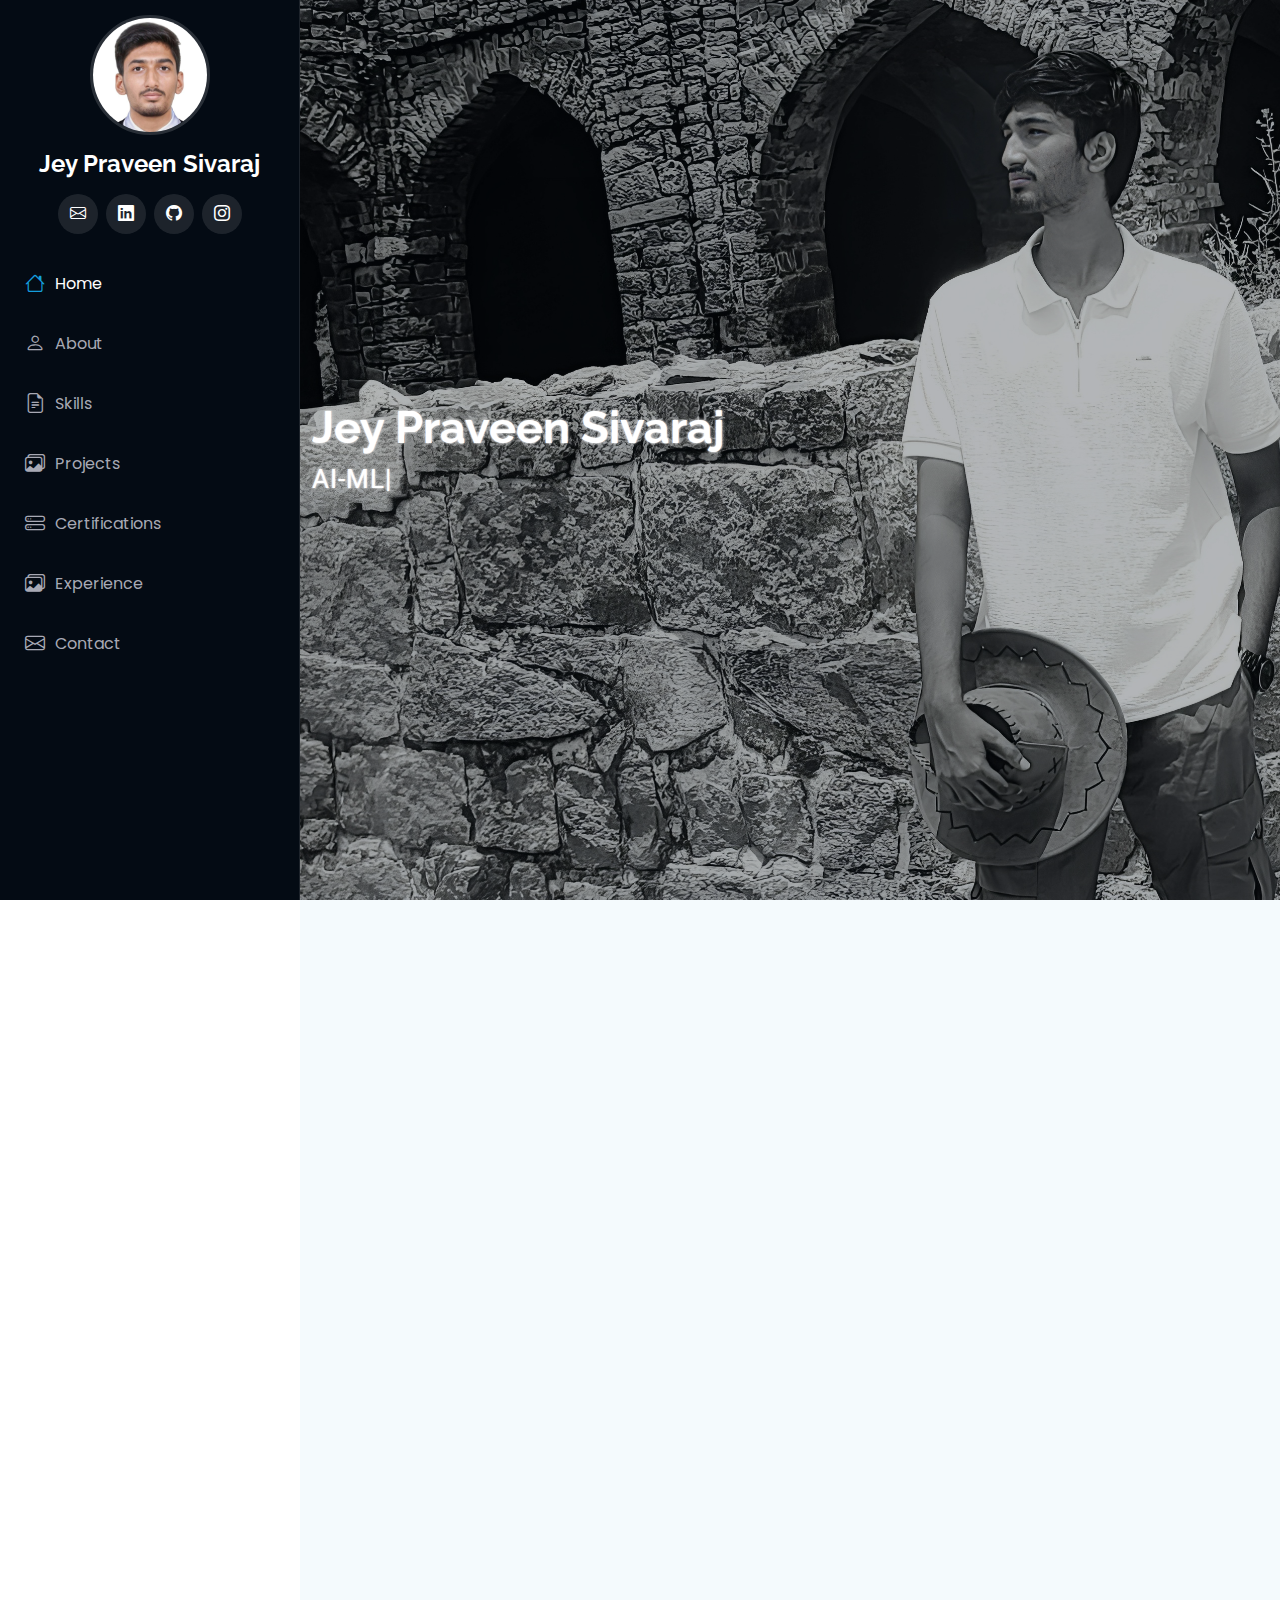
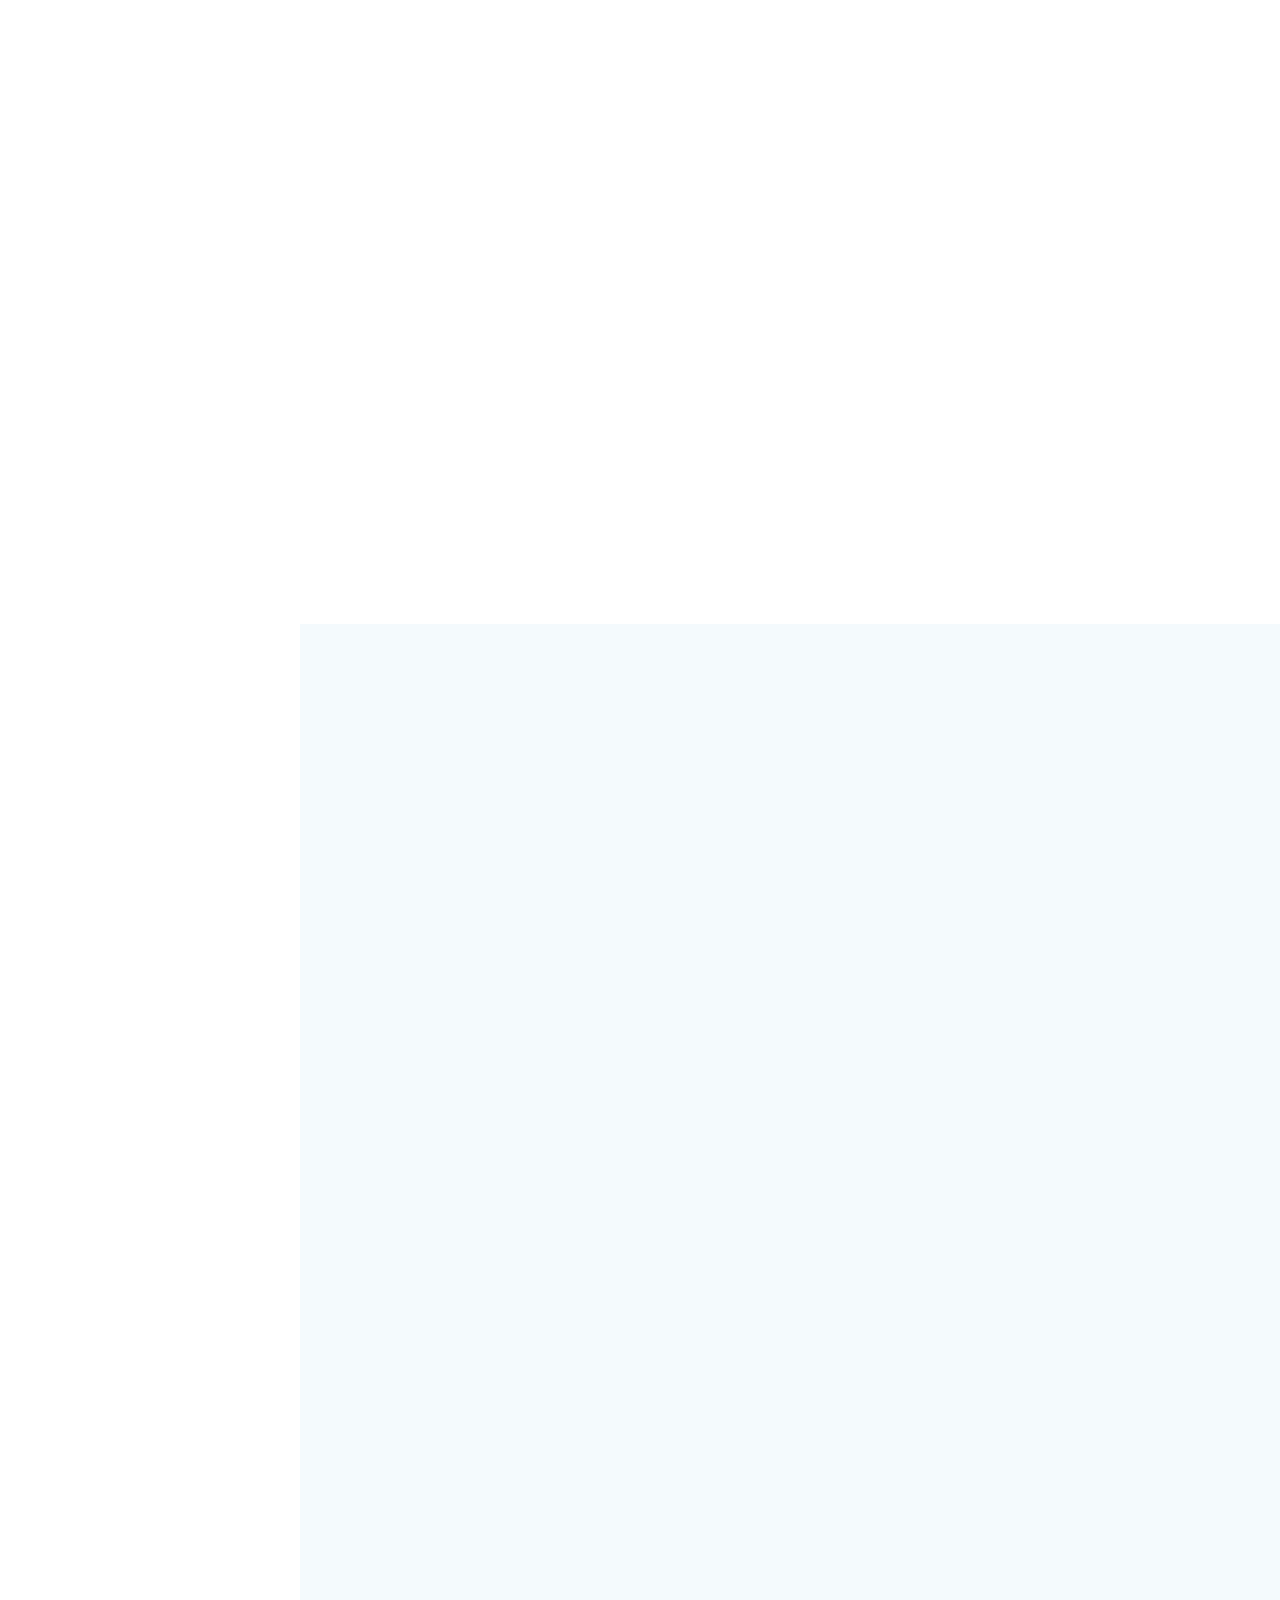
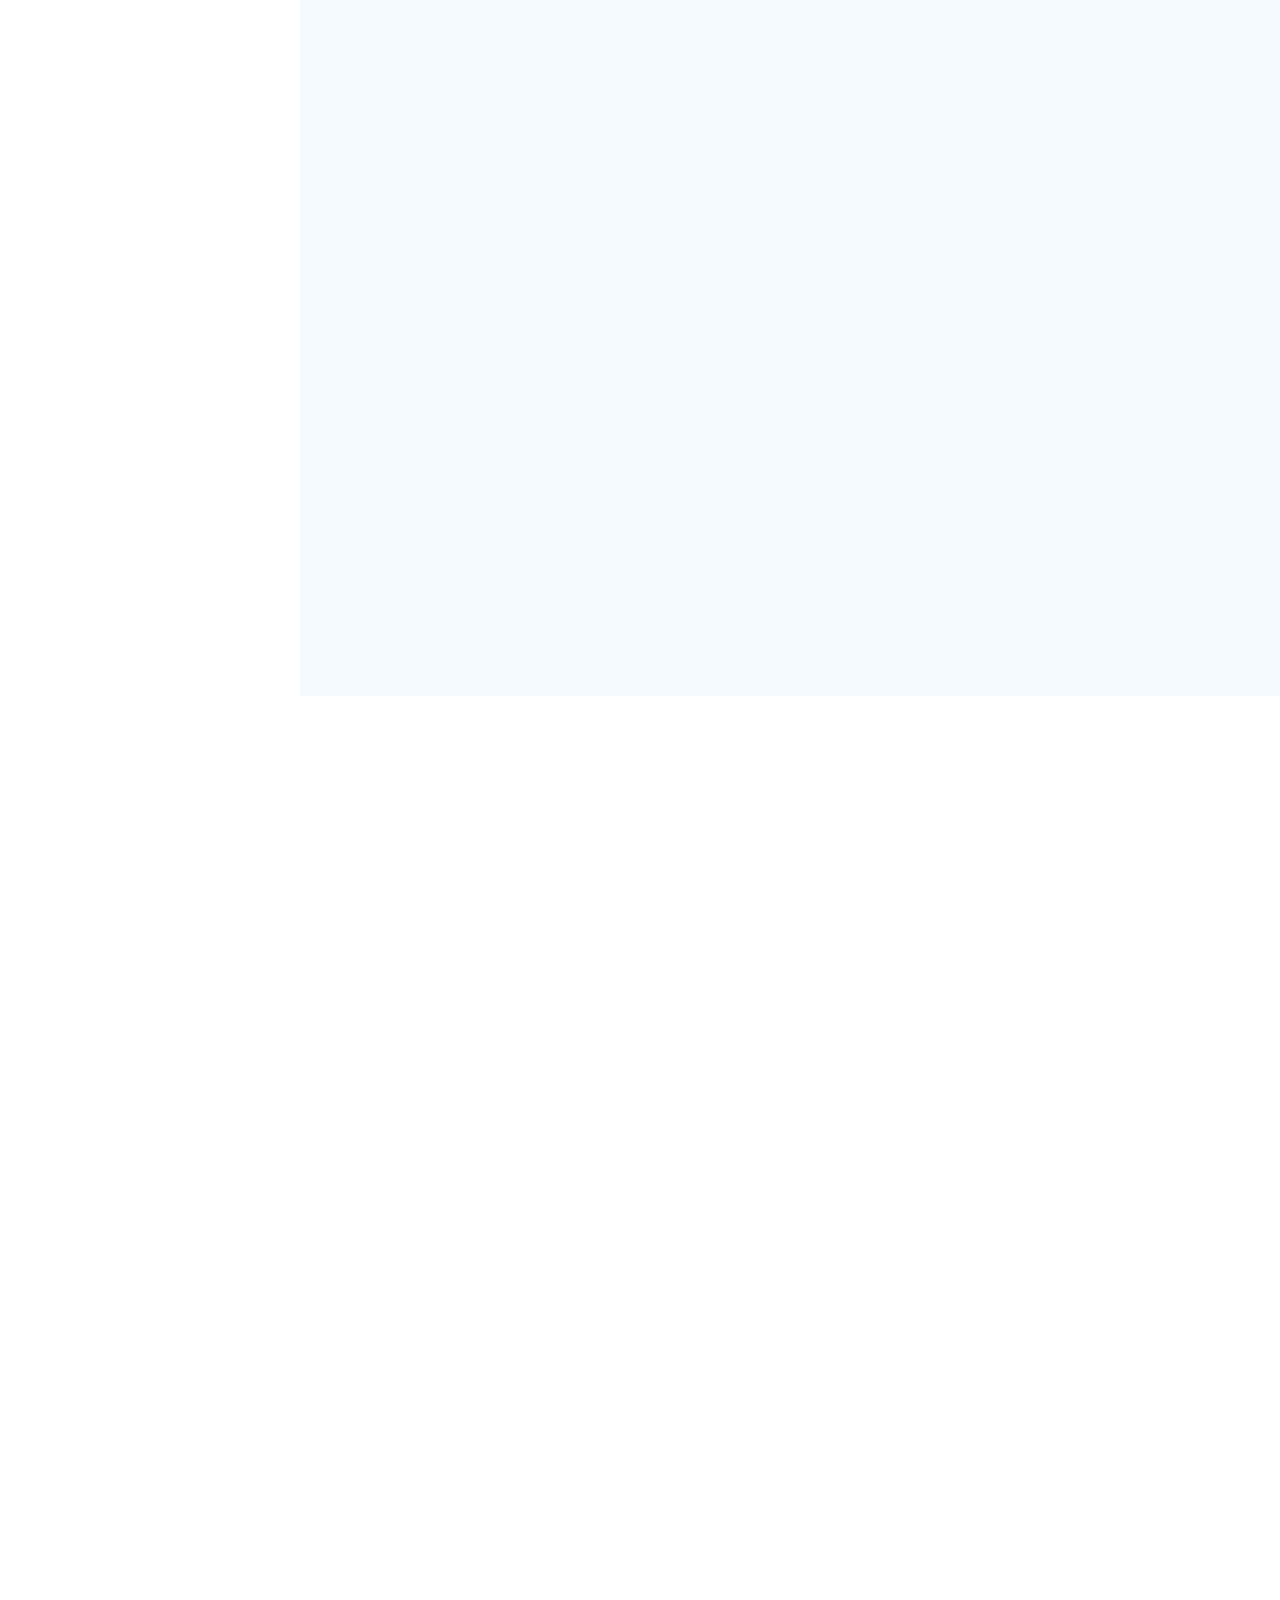
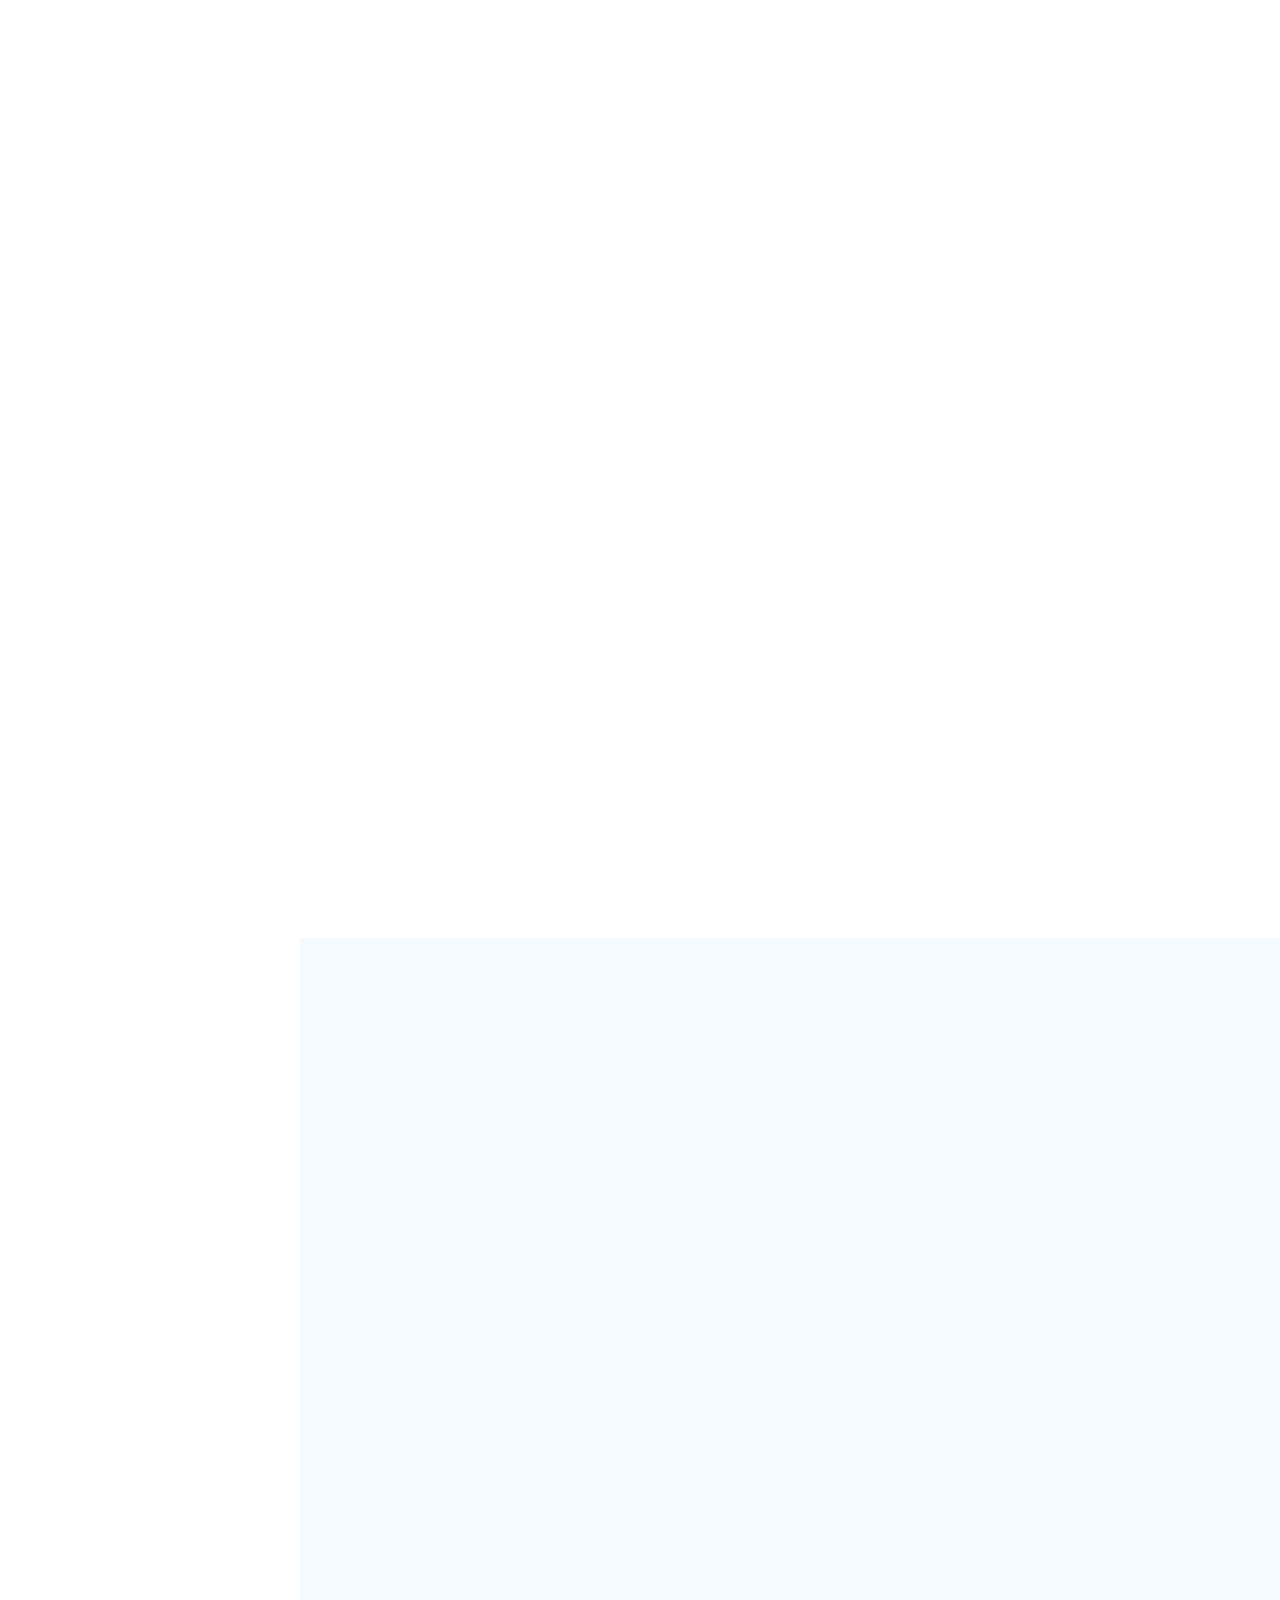
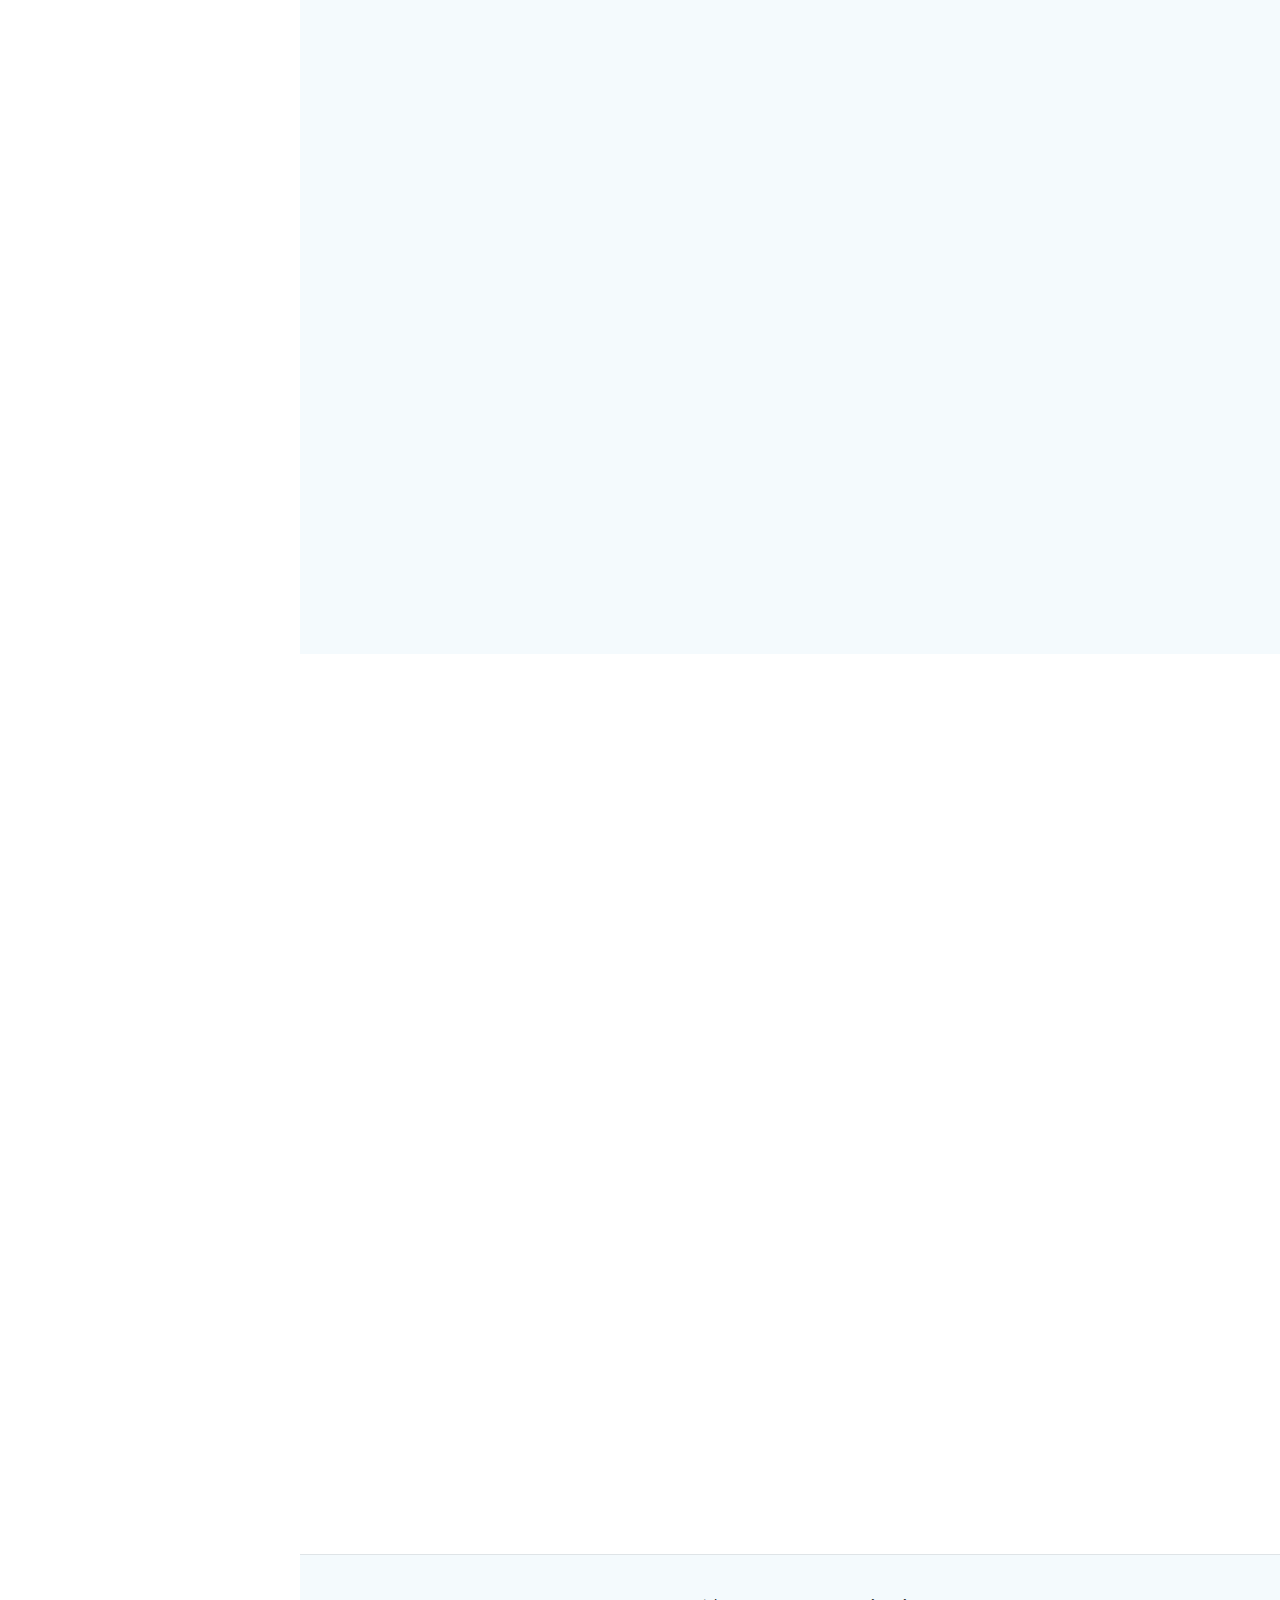
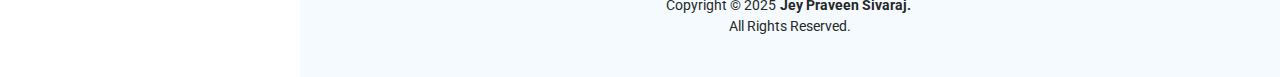
==== commit 2bb1beea: "Update index.html" ====
--- a/index.html
+++ b/index.html
@@ -353,13 +353,7 @@
               </div>
             </div><!-- End Skills Item -->
 
-            <div class="progress">
-              <span class="skill"><span>Discrete Mathematics</span> <i class="val">55%</i></span>
-              <div class="progress-bar-wrap">
-                <div class="progress-bar" role="progressbar" aria-valuenow="55" aria-valuemin="0" aria-valuemax="100"></div>
-              </div>
-            </div><!-- End Skills Item -->
-
+            
           </div>
 
         </div>
@@ -533,11 +527,12 @@
             </div><!-- End Skills Item -->
 
             <div class="progress">
-              <span class="skill"><span>Research Methodologies</span> <i class="val">90%</i></span>
-              <div class="progress-bar-wrap">
-                <div class="progress-bar" role="progressbar" aria-valuenow="90" aria-valuemin="0" aria-valuemax="100"></div>
-              </div>
-            </div><!-- End Skills Item -->
+              <span class="skill"><span>Discrete Mathematics</span> <i class="val">55%</i></span>
+              <div class="progress-bar-wrap">
+                <div class="progress-bar" role="progressbar" aria-valuenow="55" aria-valuemin="0" aria-valuemax="100"></div>
+              </div>
+            </div><!-- End Skills Item -->
+
 
             
 
--- a/assets/css/main.css
+++ b/assets/css/main.css
@@ -696,6 +696,7 @@
 /*--------------------------------------------------------------
 # Skills Section
 --------------------------------------------------------------*/
+
 .skills .progress {
   height: 60px;
   display: block;
@@ -728,6 +729,15 @@
   height: 10px;
   transition: 0.9s;
   background-color: var(--accent-color);
+}
+.skills h4 {
+   /* Adjust this value for desired spacing */
+  margin-bottom: -40px;
+}
+
+.skills h4.subsection-title {
+  margin-bottom:-40px;
+  margin-top: 50px; /* Adjust only for these subsection titles */
 }
 
 /*--------------------------------------------------------------
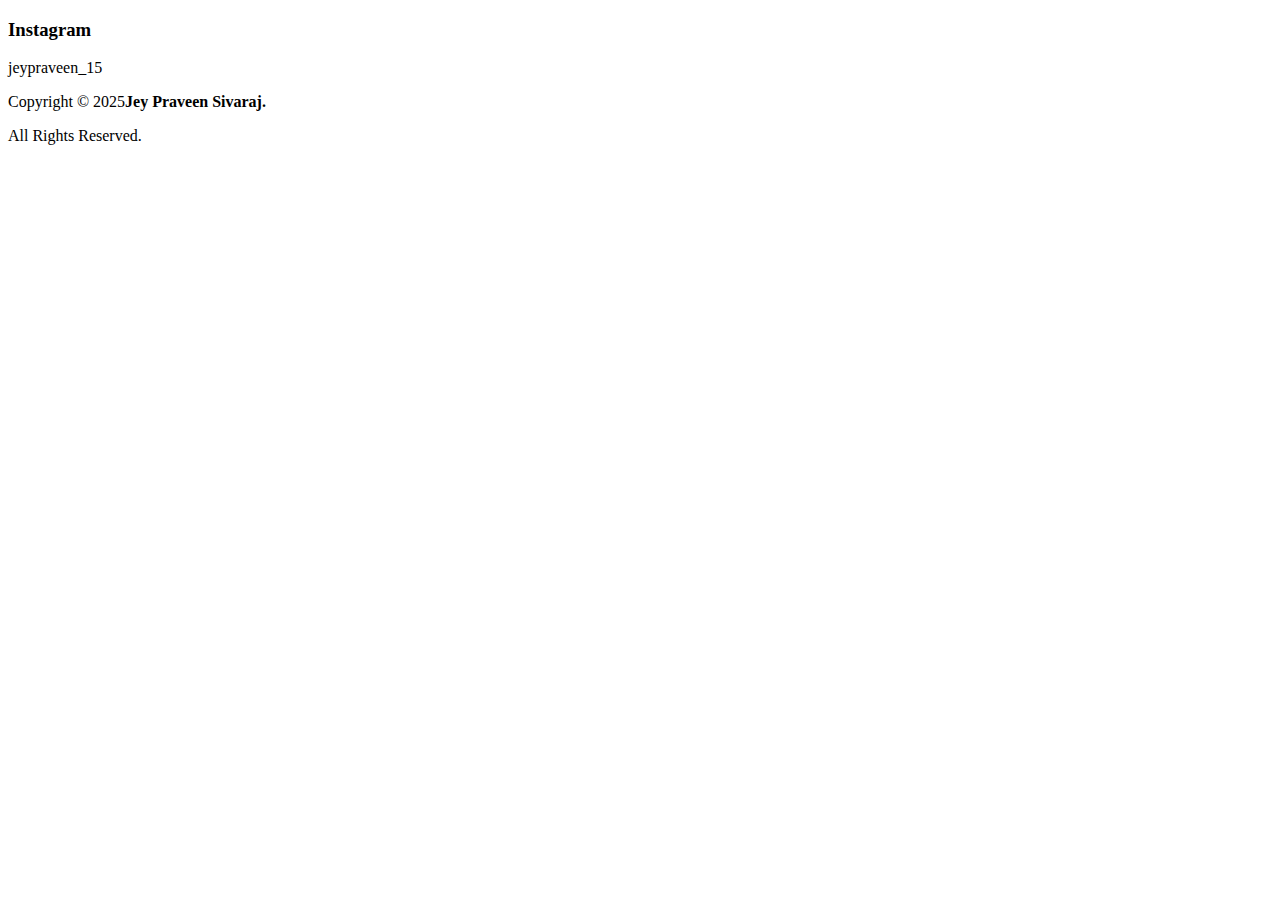
==== commit 54e4728a: "Update index.html" ====
--- a/index.html
+++ b/index.html
@@ -1,895 +1,4 @@
 <!DOCTYPE html>
-<html lang="en">
-
-<head>
-  <meta charset="utf-8">
-  <meta content="width=device-width, initial-scale=1.0" name="viewport">
-  <title>Index - Jey Praveen Sivaraj Portfolio</title>
-  <meta content="" name="description">
-  <meta content="" name="keywords">
-
-  <!-- Favicons -->
-  <link href="assets/img/favicon.png" rel="icon">
-  <link href="assets/img/apple-touch-icon.png" rel="apple-touch-icon">
-
-  <!-- Fonts -->
-  <link href="https://fonts.googleapis.com" rel="preconnect">
-  <link href="https://fonts.gstatic.com" rel="preconnect" crossorigin>
-  <link href="https://fonts.googleapis.com/css2?family=Roboto:ital,wght@0,100;0,300;0,400;0,500;0,700;0,900;1,100;1,300;1,400;1,500;1,700;1,900&family=Poppins:ital,wght@0,100;0,200;0,300;0,400;0,500;0,600;0,700;0,800;0,900;1,100;1,200;1,300;1,400;1,500;1,600;1,700;1,800;1,900&family=Raleway:ital,wght@0,100;0,200;0,300;0,400;0,500;0,600;0,700;0,800;0,900;1,100;1,200;1,300;1,400;1,500;1,600;1,700;1,800;1,900&display=swap" rel="stylesheet">
-
-  <!-- Vendor CSS Files -->
-  <link href="assets/vendor/bootstrap/css/bootstrap.min.css" rel="stylesheet">
-  <link href="assets/vendor/bootstrap-icons/bootstrap-icons.css" rel="stylesheet">
-  <link href="assets/vendor/aos/aos.css" rel="stylesheet">
-  <link href="assets/vendor/glightbox/css/glightbox.min.css" rel="stylesheet">
-  <link href="assets/vendor/swiper/swiper-bundle.min.css" rel="stylesheet">
-
-  <!-- Main CSS File -->
-  <link href="assets/css/main.css" rel="stylesheet">
-
-  <!-- =======================================================
-  * Template Name: iPortfolio
-  * Template URL: https://bootstrapmade.com/iportfolio-bootstrap-portfolio-websites-template/
-  * Updated: Jun 29 2024 with Bootstrap v5.3.3
-  * Author: BootstrapMade.com
-  * License: https://bootstrapmade.com/license/
-  ======================================================== -->
-</head>
-
-<body class="index-page">
-
-  <header id="header" class="header dark-background d-flex flex-column">
-    <i class="header-toggle d-xl-none bi bi-list"></i>
-
-    <div class="profile-img">
-      <img src="assets\img\portfolio\WhatsApp Image 2025-01-09 at 19.07.55_662d0d77.jpg" alt="" class="img-fluid rounded-circle">
-    </div>
-
-    <a href="index.html" class="logo d-flex align-items-center justify-content-center">
-      <!-- Uncomment the line below if you also wish to use an image logo -->
-      <!-- <img src="assets/img/logo.png" alt=""> -->
-      <h1 class="sitename">Jey Praveen Sivaraj</h1>
-    </a>
-
-    <div class="social-links text-center">
-      <!-- Email -->
-      <a href="mailto:jeypraveenn@gmail.com" class="email" target="_blank">
-          <i class="bi bi-envelope flex-shrink-0"></i>
-      </a>
-
-      <a href="https://www.linkedin.com/in/jey-praveen-sivaraj-44646a303/" class="linkedin" target="_blank">
-        <i class="bi bi-linkedin"></i>
-    </a>
-  
-      <!-- GitHub -->
-      <a href="https://github.com/Jeypraveen" class="github" target="_blank">
-          <i class="bi bi-github"></i>
-      </a>
-  
-      <!-- Instagram -->
-      <a href="https://www.instagram.com/jeypraveen_15/" class="instagram" target="_blank">
-          <i class="bi bi-instagram"></i>
-      </a>
-  
-      <!-- LinkedIn -->
-      
-  </div>
-  
-
-    <nav id="navmenu" class="navmenu">
-      <ul>
-        <li><a href="#hero" class="active"><i class="bi bi-house navicon"></i>Home</a></li>
-        <li><a href="#about"><i class="bi bi-person navicon"></i> About</a></li>
-        <li><a href="#skills"><i class="bi bi-file-earmark-text navicon"></i> Skills</a></li>
-        <li><a href="#portfolio"><i class="bi bi-images navicon"></i> Projects</a></li>
-        <li><a href="#services"><i class="bi bi-hdd-stack navicon"></i>Certifications</a></li>
-        <li><a href="#experience"><i class="bi bi-images navicon"></i> Experience</a></li>
-      
-        </li>
-        <li><a href="#contact"><i class="bi bi-envelope navicon"></i> Contact</a></li>
-      </ul>
-    </nav>
-
-  </header>
-
-  <main class="main">
-
-
-
-
-
-    <!-- Hero Section -->
-    <section id="hero" class="hero section dark-background">
-
-      <img src="p1.jpg" alt="" data-aos="fade-in" class="">
-
-      <div class="container" data-aos="fade-up" data-aos-delay="100">
-        <h2>Jey Praveen Sivaraj</h2>
-        <p><span class="typed" data-typed-items="AI-ML Student, Tech Enthusiast, Tech Savvy Innovator, Dreamer & Doer"></span>
-          <span class="typed-cursor typed-cursor--blink" aria-hidden="true"></span></p>
-      </div>
-
-    </section><!-- /Hero Section -->
-
-   
-
-
-
-
-    <!-- About Section -->
-    <section id="about" class="about section">
-
-      <!-- Section Title -->
-      <div class="container section-title" data-aos="fade-up">
-        <h2>About</h2>
-        <p>I am Jey Praveen Sivaraj, a forward-thinking Computer Science and Engineering student specializing in Artificial Intelligence and Machine Learning at SRM University, Chennai. With roots in Tiruchirappalli, Tamil Nadu, India, my passion for technology ignited early and has since transformed into a dedicated pursuit of leveraging AI to tackle real-world challenges.
-
-          Driven by curiosity and innovation, I believe that AI holds the key to unlocking transformative solutions across various sectors, from healthcare to finance, and beyond. My academic journey is characterized by a commitment to excellence, where I strive to blend theoretical knowledge with practical application, ensuring a comprehensive understanding of the technologies shaping our future. I have engaged in numerous hands-on projects and collaborative experiences that have enriched my learning and sharpened my technical skills.
-          
-          I am particularly fascinated by the ethical implications of AI and the potential for technology to enhance human capabilities. I aim to be part of the movement that uses AI not just to advance industries but also to improve lives and foster sustainable practices. As I embark on this exciting path, I remain committed to continuous learning, collaboration, and exploring the limitless possibilities that lie ahead in the realm of artificial intelligence. Ultimately, I envision contributing to innovative solutions that empower individuals and communities.</p>
-      </div><!-- End Section Title -->
-
-      <div class="container" data-aos="fade-up" data-aos-delay="100">
-
-        <div class="row gy-4 justify-content-center">
-          <div class="col-lg-4">
-            <img src="assets\img\portfolio\WhatsApp Image 2025-01-09 at 19.00.48_222fac32.jpg" class="img-fluid" alt="">
-          </div>
-          <div class="col-lg-8 content">
-            <h2>AI/ML Student &amp; Research Specialist.</h2>
-            <p class="fst-italic py-3">
-              A seeker of new horizons, blending curiosity and ambition to turn possibilities into reality.
-            </p>
-            <div class="row">
-              <div class="col-lg-6">
-                <ul>
-                  <li><i class="bi bi-chevron-right"></i> <strong>Name:</strong> <span>Jey Praveen Sivaraj</span></li>
-                  <li><i class="bi bi-chevron-right"></i> <strong>City:</strong> <span>Tiruchirappalli, India</span></li>
-                  <li><i class="bi bi-chevron-right"></i> <strong>Fluency In:</strong> <span>Tamil, Telugu and English</span></li>
-                  <li><i class="bi bi-chevron-right"></i> <strong>Hobbies:</strong> <span>Eating and Sleeping</span></li>
-                  <li><i class="bi bi-chevron-right"></i> <strong>Relationship Status:</strong> <span>Single</span></li>
-                </ul>
-              </div>
-              <div class="col-lg-6">
-                <ul>
-                  <li><i class="bi bi-chevron-right"></i> <strong>University:</strong> <span>SRM Institute of Science and Technology</span></li>
-                  <li><i class="bi bi-chevron-right"></i> <strong>Degree:</strong> <span>Bachelor of Technology</span></li>
-                  <li><i class="bi bi-chevron-right"></i> <strong>Major:</strong> <span>CSE with Specialization in AI-ML</span></li>
-                  <li><i class="bi bi-chevron-right"></i> <strong>Year of Study:</strong> <span>2nd Year</span></li>
-                  <li><i class="bi bi-chevron-right"></i> <strong>Expected Graduation Year:</strong> <span>2027</span></li>
-                </ul>
-              </div>
-            </div>
-            <p class="py-3">
-              Fueled by relentless curiosity and boundless innovation, I'm on a mission to redefine the boundaries of artificial intelligence and machine learning. Every challenge presents an opportunity to craft something extraordinary, and my passion is in transforming ideas into groundbreaking realities. Let’s collaborate to shape the future and make a lasting impact through the transformative power of AI.
-          </div>
-        </div>
-
-      </div>
-
-    </section><!-- /About Section -->
-
-   <!-- Skills Section -->
-   <section id="skills" class="skills section">
-
-    <!-- Section Title -->
-    <div class="container section-title" data-aos="fade-up">
-      <h2>Skills</h2>
-      <h4>Programming Languages</h4>
-    </div><!-- End Section Title -->
-
-    <div class="container" data-aos="fade-up" data-aos-delay="100">
-
-      <div class="row skills-content skills-animation">
-
-        <div class="col-lg-6">
-
-          <div class="progress">
-            <span class="skill"><span>C</span> <i class="val">100%</i></span>
-            <div class="progress-bar-wrap">
-              <div class="progress-bar" role="progressbar" aria-valuenow="100" aria-valuemin="0" aria-valuemax="100"></div>
-            </div>
-          </div><!-- End Skills Item -->
-
-          <div class="progress">
-            <span class="skill"><span>C++</span> <i class="val">90%</i></span>
-            <div class="progress-bar-wrap">
-              <div class="progress-bar" role="progressbar" aria-valuenow="90" aria-valuemin="0" aria-valuemax="100"></div>
-            </div>
-          </div><!-- End Skills Item -->
-
-          <div class="progress">
-            <span class="skill"><span>Java</span> <i class="val">75%</i></span>
-            <div class="progress-bar-wrap">
-              <div class="progress-bar" role="progressbar" aria-valuenow="75" aria-valuemin="0" aria-valuemax="100"></div>
-            </div>
-          </div><!-- End Skills Item -->
-
-        </div>
-
-        <div class="col-lg-6">
-
-          <div class="progress">
-            <span class="skill"><span>Python</span> <i class="val">80%</i></span>
-            <div class="progress-bar-wrap">
-              <div class="progress-bar" role="progressbar" aria-valuenow="80" aria-valuemin="0" aria-valuemax="100"></div>
-            </div>
-          </div><!-- End Skills Item -->
-
-          <div class="progress">
-            <span class="skill"><span>SQL</span> <i class="val">90%</i></span>
-            <div class="progress-bar-wrap">
-              <div class="progress-bar" role="progressbar" aria-valuenow="90" aria-valuemin="0" aria-valuemax="100"></div>
-            </div>
-          </div><!-- End Skills Item -->
-
-          <div class="progress">
-            <span class="skill"><span>Shell Script</span> <i class="val">90%</i></span>
-            <div class="progress-bar-wrap">
-              <div class="progress-bar" role="progressbar" aria-valuenow="90" aria-valuemin="0" aria-valuemax="100"></div>
-            </div>
-          </div><!-- End Skills Item -->
-
-
-          
-        </div>
-
-      </div>
-
-    </div>
-
-    
-      <div class="container section-title" data-aos="fade-up">
-       
-        <h4 class="subsection-title">Core AI and Machine Learning Skills</h4>
-      </div><!-- End Section Title -->
-
-      <div class="container" data-aos="fade-up" data-aos-delay="100">
-
-        <div class="row skills-content skills-animation">
-
-          <div class="col-lg-6">
-
-            <div class="progress">
-              <span class="skill"><span>Natural Language Processing (NLP)</span> <i class="val">100%</i></span>
-              <div class="progress-bar-wrap">
-                <div class="progress-bar" role="progressbar" aria-valuenow="100" aria-valuemin="0" aria-valuemax="100"></div>
-              </div>
-            </div><!-- End Skills Item -->
-
-            <div class="progress">
-              <span class="skill"><span>Data Analytics</span> <i class="val">90%</i></span>
-              <div class="progress-bar-wrap">
-                <div class="progress-bar" role="progressbar" aria-valuenow="90" aria-valuemin="0" aria-valuemax="100"></div>
-              </div>
-            </div><!-- End Skills Item -->
-
-            <div class="progress">
-              <span class="skill"><span>Basic Machine Learning Models</span> <i class="val">75%</i></span>
-              <div class="progress-bar-wrap">
-                <div class="progress-bar" role="progressbar" aria-valuenow="75" aria-valuemin="0" aria-valuemax="100"></div>
-              </div>
-            </div><!-- End Skills Item -->
-
-          </div>
-
-          <div class="col-lg-6">
-
-            <div class="progress">
-              <span class="skill"><span>Neural Networks</span> <i class="val">80%</i></span>
-              <div class="progress-bar-wrap">
-                <div class="progress-bar" role="progressbar" aria-valuenow="80" aria-valuemin="0" aria-valuemax="100"></div>
-              </div>
-            </div><!-- End Skills Item -->
-
-            <div class="progress">
-              <span class="skill"><span>Model Deployment</span> <i class="val">90%</i></span>
-              <div class="progress-bar-wrap">
-                <div class="progress-bar" role="progressbar" aria-valuenow="90" aria-valuemin="0" aria-valuemax="100"></div>
-              </div>
-            </div><!-- End Skills Item -->
-
-            <div class="progress">
-              <span class="skill"><span>Data Visualization</span> <i class="val">55%</i></span>
-              <div class="progress-bar-wrap">
-                <div class="progress-bar" role="progressbar" aria-valuenow="55" aria-valuemin="0" aria-valuemax="100"></div>
-              </div>
-            </div><!-- End Skills Item -->
-
-          </div>
-
-        </div>
-
-      </div>
-
-      <div class="container section-title" data-aos="fade-up">
-        
-
-        <h4 class="subsection-title">Computer Science Fundamentals</h4>
-      </div><!-- End Section Title -->
-
-      <div class="container" data-aos="fade-up" data-aos-delay="100">
-
-        <div class="row skills-content skills-animation">
-
-          <div class="col-lg-6">
-
-            <div class="progress">
-              <span class="skill"><span>Data Structures and Algorithms</span> <i class="val">100%</i></span>
-              <div class="progress-bar-wrap">
-                <div class="progress-bar" role="progressbar" aria-valuenow="100" aria-valuemin="0" aria-valuemax="100"></div>
-              </div>
-            </div><!-- End Skills Item -->
-
-            <div class="progress">
-              <span class="skill"><span>Object-Oriented Programming (OOP)</span> <i class="val">90%</i></span>
-              <div class="progress-bar-wrap">
-                <div class="progress-bar" role="progressbar" aria-valuenow="90" aria-valuemin="0" aria-valuemax="100"></div>
-              </div>
-            </div><!-- End Skills Item -->
-
-            <div class="progress">
-              <span class="skill"><span>Computer Organization and Architecture</span> <i class="val">75%</i></span>
-              <div class="progress-bar-wrap">
-                <div class="progress-bar" role="progressbar" aria-valuenow="75" aria-valuemin="0" aria-valuemax="100"></div>
-              </div>
-            </div><!-- End Skills Item -->
-
-          </div>
-
-          <div class="col-lg-6">
-
-            <div class="progress">
-              <span class="skill"><span>Database Management</span> <i class="val">80%</i></span>
-              <div class="progress-bar-wrap">
-                <div class="progress-bar" role="progressbar" aria-valuenow="80" aria-valuemin="0" aria-valuemax="100"></div>
-              </div>
-            </div><!-- End Skills Item -->
-
-            <div class="progress">
-              <span class="skill"><span>Operating Systems</span> <i class="val">90%</i></span>
-              <div class="progress-bar-wrap">
-                <div class="progress-bar" role="progressbar" aria-valuenow="90" aria-valuemin="0" aria-valuemax="100"></div>
-              </div>
-            </div><!-- End Skills Item -->
-
-            
-          </div>
-
-        </div>
-
-      </div>
-
-      
-      <div class="container section-title" data-aos="fade-up">
-        <h4 class="subsection-title">Web Development</h4>
-      </div><!-- End Section Title -->
-      
-      <div class="container" data-aos="fade-up" data-aos-delay="100">
-        <div class="row skills-content skills-animation">
-          <!-- First Column -->
-          <div class="col-lg-6">
-            <div class="progress">
-              <span class="skill"><span>HTML</span> <i class="val">100%</i></span>
-              <div class="progress-bar-wrap">
-                <div class="progress-bar" role="progressbar" aria-valuenow="100" aria-valuemin="0" aria-valuemax="100"></div>
-              </div>
-            </div><!-- End Skills Item -->
-      
-            <div class="progress">
-              <span class="skill"><span>CSS</span> <i class="val">90%</i></span>
-              <div class="progress-bar-wrap">
-                <div class="progress-bar" role="progressbar" aria-valuenow="90" aria-valuemin="0" aria-valuemax="100"></div>
-              </div>
-            </div><!-- End Skills Item -->
-      
-            <div class="progress">
-              <span class="skill"><span>Java (Spring Boot)</span> <i class="val">75%</i></span>
-              <div class="progress-bar-wrap">
-                <div class="progress-bar" role="progressbar" aria-valuenow="75" aria-valuemin="0" aria-valuemax="100"></div>
-              </div>
-            </div><!-- End Skills Item -->
-          </div><!-- End First Column -->
-      
-          <!-- Second Column -->
-          <div class="col-lg-6">
-            <div class="progress">
-              <span class="skill"><span>Flask (Python)</span> <i class="val">80%</i></span>
-              <div class="progress-bar-wrap">
-                <div class="progress-bar" role="progressbar" aria-valuenow="80" aria-valuemin="0" aria-valuemax="100"></div>
-              </div>
-            </div><!-- End Skills Item -->
-      
-            <!-- React.js and Node.js moved to the end -->
-            <div class="progress">
-              <span class="skill"><span>React</span> <i class="val">90%</i></span>
-              <div class="progress-bar-wrap">
-                <div class="progress-bar" role="progressbar" aria-valuenow="90" aria-valuemin="0" aria-valuemax="100"></div>
-              </div>
-            </div><!-- End Skills Item -->
-      
-            <div class="progress">
-              <span class="skill"><span>Node.js</span> <i class="val">55%</i></span>
-              <div class="progress-bar-wrap">
-                <div class="progress-bar" role="progressbar" aria-valuenow="55" aria-valuemin="0" aria-valuemax="100"></div>
-              </div>
-            </div><!-- End Skills Item -->
-          </div><!-- End Second Column -->
-        </div>
-      </div>
-      
-
-      <div class="container section-title" data-aos="fade-up">
-        
-      <h4 class="subsection-title">Software Tools</h4>
-      </div><!-- End Section Title -->
-
-      <div class="container" data-aos="fade-up" data-aos-delay="100">
-
-        <div class="row skills-content skills-animation">
-
-          <div class="col-lg-6">
-
-            <div class="progress">
-              <span class="skill"><span>Git</span> <i class="val">100%</i></span>
-              <div class="progress-bar-wrap">
-                <div class="progress-bar" role="progressbar" aria-valuenow="100" aria-valuemin="0" aria-valuemax="100"></div>
-              </div>
-            </div><!-- End Skills Item -->
-
-            <div class="progress">
-              <span class="skill"><span>VS Code</span> <i class="val">90%</i></span>
-              <div class="progress-bar-wrap">
-                <div class="progress-bar" role="progressbar" aria-valuenow="90" aria-valuemin="0" aria-valuemax="100"></div>
-              </div>
-            </div><!-- End Skills Item -->
-
-            <div class="progress">
-              <span class="skill"><span>MySQL and H2 Database</span> <i class="val">75%</i></span>
-              <div class="progress-bar-wrap">
-                <div class="progress-bar" role="progressbar" aria-valuenow="75" aria-valuemin="0" aria-valuemax="100"></div>
-              </div>
-            </div><!-- End Skills Item -->
-
-          </div>
-
-          <div class="col-lg-6">
-
-            <div class="progress">
-              <span class="skill"><span>Pandas</span> <i class="val">80%</i></span>
-              <div class="progress-bar-wrap">
-                <div class="progress-bar" role="progressbar" aria-valuenow="80" aria-valuemin="0" aria-valuemax="100"></div>
-              </div>
-            </div><!-- End Skills Item -->
-
-            <div class="progress">
-              <span class="skill"><span>NLTK</span> <i class="val">90%</i></span>
-              <div class="progress-bar-wrap">
-                <div class="progress-bar" role="progressbar" aria-valuenow="90" aria-valuemin="0" aria-valuemax="100"></div>
-              </div>
-            </div><!-- End Skills Item -->
-
-            <div class="progress">
-              <span class="skill"><span>Matplotlib</span> <i class="val">55%</i></span>
-              <div class="progress-bar-wrap">
-                <div class="progress-bar" role="progressbar" aria-valuenow="55" aria-valuemin="0" aria-valuemax="100"></div>
-              </div>
-            </div><!-- End Skills Item -->
-
-          </div>
-
-        </div>
-
-      </div>
-
-
-      <div class="container section-title" data-aos="fade-up">
-        
-      <h4 class="subsection-title">Mathematics & Analytics</h4>
-      </div><!-- End Section Title -->
-
-      <div class="container" data-aos="fade-up" data-aos-delay="100">
-
-        <div class="row skills-content skills-animation">
-
-          <div class="col-lg-6">
-
-            <div class="progress">
-              <span class="skill"><span>Linear Algebra</span> <i class="val">100%</i></span>
-              <div class="progress-bar-wrap">
-                <div class="progress-bar" role="progressbar" aria-valuenow="100" aria-valuemin="0" aria-valuemax="100"></div>
-              </div>
-            </div><!-- End Skills Item -->
-
-            <div class="progress">
-              <span class="skill"><span>Calculus</span> <i class="val">90%</i></span>
-              <div class="progress-bar-wrap">
-                <div class="progress-bar" role="progressbar" aria-valuenow="90" aria-valuemin="0" aria-valuemax="100"></div>
-              </div>
-            </div><!-- End Skills Item -->
-
-            <div class="progress">
-              <span class="skill"><span>Statistics</span> <i class="val">75%</i></span>
-              <div class="progress-bar-wrap">
-                <div class="progress-bar" role="progressbar" aria-valuenow="75" aria-valuemin="0" aria-valuemax="100"></div>
-              </div>
-            </div><!-- End Skills Item -->
-
-          </div>
-
-          <div class="col-lg-6">
-
-            <div class="progress">
-              <span class="skill"><span>Probability</span> <i class="val">80%</i></span>
-              <div class="progress-bar-wrap">
-                <div class="progress-bar" role="progressbar" aria-valuenow="80" aria-valuemin="0" aria-valuemax="100"></div>
-              </div>
-            </div><!-- End Skills Item -->
-
-            <div class="progress">
-              <span class="skill"><span>Discrete Mathematics</span> <i class="val">55%</i></span>
-              <div class="progress-bar-wrap">
-                <div class="progress-bar" role="progressbar" aria-valuenow="55" aria-valuemin="0" aria-valuemax="100"></div>
-              </div>
-            </div><!-- End Skills Item -->
-
-
-            
-
-          </div>
-
-        </div>
-
-      </div>
-
-
-  </section><!-- /Skills Section -->
-
-
-
-
-
-
-
-
-  
-    <!-- Portfolio Section -->
-    <section id="portfolio" class="portfolio section light-background">
-
-      <!-- Section Title -->
-      <div class="container section-title" data-aos="fade-up">
-        <h2>Projects</h2>
-        <h3>COVID-19 Prediction Using Machine Learning</h3>
-
-        <p>This project is an advanced COVID-19 prediction system built using machine learning techniques, designed to analyze the progression and impact of the pandemic. It utilizes real-world datasets to provide insights into infection trends, recovery rates, and fatality patterns, offering valuable data for decision-making and resource allocation. The system features predictive modeling capabilities, enabling accurate forecasting of case counts and potential hotspots, along with visual analytics for a comprehensive understanding of the pandemic's trajectory. The models were developed using Python and its extensive libraries, such as Pandas, NumPy, and Scikit-learn, ensuring efficient data processing and robust prediction mechanisms. Overall, this project showcases the transformative role of AI in public health, providing a scalable and actionable solution to assist in pandemic preparedness and management.</p>
-      </div><!-- End Section Title -->
-      <div class="container section-title" data-aos="fade-up">
-        <h3>Sentiment Analysis Tool</h3>
-
-        <p>This sentiment analysis tool is built using Python and NLTK, designed to classify user-provided text as positive, negative, or neutral. It features a user-friendly GUI developed with Tkinter, allowing for easy text input and immediate analysis. The project employs advanced NLP techniques to ensure accurate sentiment classification. Additionally, it integrates Matplotlib to visualize the sentiment distribution, helping users better understand the results. Overall, this tool enhances user engagement and provides valuable insights into the emotional tone of the text.</p>
-      </div><!-- End Section Title -->
-      <div class="container section-title" data-aos="fade-up">
-        <h3>RFID Attendance System</h3>
-
-        <p>This contactless attendance system utilizes RFID technology to streamline attendance tracking, incorporating essential components such as the RFID Reader, RFID Card, NodeMCU ESP8266, and an LCD display with I2C. The system is programmed with Arduino code for real-time attendance monitoring, demonstrating improved skills in embedded systems and hardware integration. Utilizing a breadboard and jumper wires, the project provides a practical solution for efficient attendance management in various environments. Overall, this innovative setup enhances the traditional attendance process by leveraging modern technology for seamless tracking.</p>
-      </div><!-- End Section Title -->
-
-      <div class="container section-title" data-aos="fade-up">
-        <h3>Smart Parking System</h3>
-
-        <p>This project is a comprehensive parking management system developed using Java with the Spring Boot framework and H2 Database, enabling effective management of parking spaces. It features real-time availability tracking, allowing users to check the status of parking spots at any given moment, as well as booking capabilities that streamline the reservation process. Users receive timely notifications regarding their bookings, ensuring they stay informed throughout their experience. The frontend of the application is crafted with HTML, CSS, and JavaScript, reflecting my skills in creating intuitive and responsive web interfaces. Overall, this project not only enhances user experience but also significantly improves operational efficiency by automating and simplifying the parking management process.</p>
-      </div><!-- End Section Title -->
-      <div class="container section-title" data-aos="fade-up">
-        <h3>Arduino Obstacle Avoiding Robot</h3>
-
-        <p>This DIY Arduino robot is designed with advanced functionalities, including obstacle avoidance, voice control, and Bluetooth control, showcasing a robust understanding of robotics and control systems. The robot utilizes ultrasonic sensors for real-time obstacle detection and avoidance, ensuring safe navigation through its environment. Voice control is integrated through a speech recognition module, allowing for intuitive commands and enhanced user interaction. Additionally, Bluetooth control enables remote operation via a smartphone app, providing versatile control options. This project has significantly enhanced my skills in hardware integration and programming, emphasizing the critical role these elements play in developing autonomous robotic systems.</p>
-      </div><!-- End Section Title -->
-      <div class="container section-title" data-aos="fade-up">
-        <h3>Banking Management System</h3>
-
-        <p>This personal finance management system, developed using Python and Flask, empowers users to effectively oversee their financial activities. Key features include account creation, allowing users to establish their profiles, balance checking for real-time financial awareness, and fund transfer capabilities for seamless transactions. Additionally, users can manage their transaction history, providing a comprehensive view of their financial behavior over time. This project reinforced my understanding of web development and database management while delivering a practical tool that helps users track their financial activities with ease and confidence. Overall, it highlights the potential of technology in enhancing personal finance management.</p>
-      </div><!-- End Section Title -->
-
-      
-
-        </div>
-
-      </div>
-
-    </section><!-- /Portfolio Section -->
-
-
-
-
-
-    <!-- Services Section -->
-    <section id="services" class="services section ">
-
-      <!-- Section Title -->
-      <div class="container section-title" data-aos="fade-up">
-        <h2>Certifications</h2>
-        
-      </div><!-- End Section Title -->
-
-      <div class="container">
-
-        <div class="row gy-4">
-
-          
-
-
-
-          <div class="col-lg-4 col-md-6" data-aos="fade-up" data-aos-delay="100">
-            <div class="service-item item-cyan position-relative">
-              <div class=>
-                <img src="assets\img\portfolio\Teachnook AI Certification_page-0001.jpg" class="img-fluid" alt="">
-                <svg width="100" height="50" viewBox="0 0 600 600" xmlns="http://www.w3.org/2000/svg">                  
-                </svg>
-                <i class=></i>
-              </div>
-              
-                <h3>Artificial Intelligence Course</h3>
-                <a href="https://drive.google.com/file/d/1W8RKw99Kv_IOt94j2OuJCmrt_ny0LoEb/view?usp=sharing" target="_blank" style="display: inline-block; padding: 7px 13px; background-color: #4285F4; color: white; text-decoration: none; border-radius: 5px; font-size: 14px;">View Certificate</a>
-              
-              
-            </div>
-          </div><!-- End Service Item -->
-
-          <div class="col-lg-4 col-md-6" data-aos="fade-up" data-aos-delay="100">
-            <div class="service-item item-cyan position-relative">
-              <div class=>
-                <img src="assets\img\portfolio\Teachnook AI Internship Certification_page-0001.jpg" class="img-fluid" alt="">
-                <svg width="100" height="50" viewBox="0 0 600 600" xmlns="http://www.w3.org/2000/svg">                  
-                </svg>
-                <i class=></i>
-              </div>
-              
-                <h3>Internship in Artificial Intelligence</h3>
-                <a href="https://drive.google.com/file/d/1qMWCH4pqnfkpqFFUKwlKZCANWVZYSBXY/view?usp=sharing" target="_blank" style="display: inline-block; padding: 7px 13px; background-color: #4285F4; color: white; text-decoration: none; border-radius: 5px; font-size: 14px;">View Certificate</a>
-              
-              
-            </div>
-          </div><!-- End Service Item -->
-
-          
-
-          <div class="col-lg-4 col-md-6" data-aos="fade-up" data-aos-delay="100">
-            <div class="service-item item-cyan position-relative">
-              <div class=>
-                <img src="assets\img\portfolio\CISCO Data Science Certification_page-0001.jpg" class="img-fluid" alt="">
-                <svg width="100" height="35" viewBox="0 0 600 600" xmlns="http://www.w3.org/2000/svg">                  
-                </svg>
-                <i class=></i>
-              </div>
-              
-                <h3>Introduction to Data Science </h3>
-                <a href="https://drive.google.com/file/d/1kZK53GisMhwvRQAW13r49xNXQJGjGnnQ/view?usp=sharing" target="_blank" style="display: inline-block; padding: 7px 13px; background-color: #4285F4; color: white; text-decoration: none; border-radius: 5px; font-size: 14px;">View Certificate</a>
-              
-            </div>
-          </div><!-- End Service Item -->
-
-          <div class="col-lg-4 col-md-6" data-aos="fade-up" data-aos-delay="100">
-            <div class="service-item item-cyan position-relative">
-              <div class=>
-                <img src="assets\img\portfolio\Java Certification_page-0001.jpg" class="img-fluid" alt="">
-                <svg width="100" height="50" viewBox="0 0 600 600" xmlns="http://www.w3.org/2000/svg">                  
-                </svg>
-                <i class=></i>
-              </div>
-              
-                <h3>Programming in Java</h3>
-                <a href="https://drive.google.com/file/d/1UUh7dicQ2zIk_GPOmhmnKeJnf2qCV8bM/view?usp=sharing" target="_blank" style="display: inline-block; padding: 7px 13px; background-color: #4285F4; color: white; text-decoration: none; border-radius: 5px; font-size: 14px;">View Certificate</a>
-              
-            </div>
-          </div><!-- End Service Item -->
-          <div class="col-lg-4 col-md-6" data-aos="fade-up" data-aos-delay="100">
-            <div class="service-item item-cyan position-relative">
-              <div class=>
-                <img src="assets\img\portfolio\SQL Advanced Certification_page-0001.jpg" class="img-fluid" alt="">
-                <svg width="100" height="40" viewBox="0 0 600 600" xmlns="http://www.w3.org/2000/svg">                  
-                </svg>
-                <i class=></i>
-              </div>
-              
-                <h3>SQL Advanced</h3>
-                <a href="https://drive.google.com/file/d/1_8uR3yqwCdwvXs2L_kzXgiTRc2M2CAQZ/view?usp=sharing" target="_blank" style="display: inline-block; padding: 7px 13px; background-color: #4285F4; color: white; text-decoration: none; border-radius: 5px; font-size: 14px;">View Certificate</a>
-              
-            </div>
-          </div><!-- End Service Item -->
-
-          <div class="col-lg-4 col-md-6" data-aos="fade-up" data-aos-delay="100">
-            <div class="service-item item-cyan position-relative">
-              <div class=>
-                <img src="assets\img\portfolio\Forage Software Engineering Job Simulation Certification_page-0001.jpg" class="img-fluid" alt="">
-                <svg width="100" height="50" viewBox="0 0 600 600" xmlns="http://www.w3.org/2000/svg">                  
-                </svg>
-                <i class=></i>
-              </div>
-              
-                <h3>Software Engineering Job Simulation</h3>
-                <a href="https://drive.google.com/file/d/10_XygPQmP2r0AkYHW1drSU98A4g2c-hd/view?usp=sharing" target="_blank" style="display: inline-block; padding: 7px 13px; background-color: #4285F4; color: white; text-decoration: none; border-radius: 5px; font-size: 14px;">View Certificate</a>
-              
-            </div>
-          </div><!-- End Service Item -->
-
-          
-
-          <div class="col-lg-4 col-md-6" data-aos="fade-up" data-aos-delay="100">
-            <div class="service-item1 item-cyan position-relative">
-              <div class=>
-                <img src="assets\img\portfolio\C++ Certification_page-0001.jpg" class="img-fluid" alt="">
-                <svg width="100" height="50" viewBox="0 0 600 600" xmlns="http://www.w3.org/2000/svg">                  
-                </svg>
-                <i class=></i>
-              </div>
-              
-                <h3>C++ Programming Course</h3>
-                <a href="https://drive.google.com/file/d/1NVUXArCweMrL6cbLNbWBxp2mZXf4FobY/view?usp=sharing" target="_blank" style="display: inline-block; padding: 7px 13px; background-color: #4285F4; color: white; text-decoration: none; border-radius: 5px; font-size: 14px;">View Certificate</a>
-              
-            </div>
-          </div><!-- End Service Item -->
-
-          <div class="col-lg-4 col-md-6" data-aos="fade-up" data-aos-delay="100">
-            <div class="service-item1 item-cyan position-relative">
-              <div class=>
-                <img src="assets\img\portfolio\Python Certification_page-0001.jpg" class="img-fluid" alt="">
-                <svg width="100" height="50" viewBox="0 0 600 600" xmlns="http://www.w3.org/2000/svg">                  
-                </svg>
-                <i class=></i>
-              </div>
-              
-                <h3>Python for Beginners</h3>
-                <a href="https://drive.google.com/file/d/1ajq2ynSUaW4aHVARf5kCyflKWA_sWf--/view?usp=sharing" target="_blank" style="display: inline-block; padding: 7px 13px; background-color: #4285F4; color: white; text-decoration: none; border-radius: 5px; font-size: 14px;">View Certificate</a>
-              </a>
-              
-            </div>
-          </div><!-- End Service Item -->
-
-          <div class="col-lg-4 col-md-6" data-aos="fade-up" data-aos-delay="100">
-            <div class="service-item item-cyan position-relative">
-              <div class=>
-                <img src="assets\img\portfolio\EduSkills Google AI-ML Virtual Internship Certification_page-0001.jpg" class="img-fluid" alt="">
-                <svg width="100" height="50" viewBox="0 0 600 600" xmlns="http://www.w3.org/2000/svg">                  
-                </svg>
-                <i class=></i>
-              </div>
-              
-                <h3>Google AI-ML Virtual Internship </h3>
-                <a href="https://drive.google.com/file/d/1si90WNqDPKrGsamfgk4-NOG_IzGcsRee/view?usp=sharing" target="_blank" style="display: inline-block; padding: 7px 13px; background-color: #4285F4; color: white; text-decoration: none; border-radius: 5px; font-size: 14px;">View Certificate</a>
-                
-              
-            </div>
-          </div><!-- End Service Item -->
-
-        
-
-        </div>
-
-      </div>
-
-    </section><!-- /Services Section -->
-
-
-
-
-
-     <!-- Portfolio Section -->
-     <section id="experience" class="portfolio section light-background">
-
-      <!-- Section Title -->
-      <div class="container section-title" data-aos="fade-up">
-        <h2>Experience</h2>
-        <h3>AI-ML Virtual Internship</h3>
-        <h4>EduSkills Foundation, in association with Google </h4>
-
-        <p>Completed a virtual internship focused on foundational and advanced concepts in Artificial Intelligence and Machine Learning. Gained hands-on experience with AI/ML tools and techniques, including predictive modeling and data preprocessing. Explored real-world applications of AI technologies in domains such as healthcare, finance, and retail. Strengthened my understanding of machine learning algorithms, neural networks, and natural language processing. Worked on practical projects to apply AI/ML knowledge in solving complex problems. Learned about model evaluation techniques, optimization methods, and hyperparameter tuning. Developed skills in using popular AI/ML frameworks and libraries like TensorFlow, PyTorch, and Scikit-learn. Enhanced problem-solving, analytical thinking, and critical reasoning for building AI-driven solutions.</p>
-        <a href="https://drive.google.com/file/d/1si90WNqDPKrGsamfgk4-NOG_IzGcsRee/view?usp=sharing" target="_blank" style="display: inline-block; padding: 7px 13px; background-color: #4285F4; color: white; text-decoration: none; border-radius: 5px; font-size: 14px; margin-top: 7px;">View Certificate</a>
-      </div><!-- End Section Title -->
-      <div class="container section-title" data-aos="fade-up">
-        <h3>Internship in Artificial Intelligence</h3>
-        <h4>Teachnook, in association with Btech Walleh</h4>
-
-        <p>Completed an intensive mentorship program centered on Artificial Intelligence, where I actively engaged with key concepts and practical applications. This experience involved hands-on projects that allowed me to explore various machine learning models and neural networks in depth. I worked on tasks such as data preprocessing, model training, and evaluation, which enhanced my understanding of how to implement AI solutions effectively.
-
-          Throughout the program, I collaborated with peers and mentors, participating in discussions and workshops that deepened my analytical skills and technical knowledge. I gained practical exposure to tools and frameworks such as TensorFlow and scikit-learn, and learned how to apply them to real-world problems. This internship not only honed my technical abilities but also reinforced my passion for AI and its transformative potential in various industries.
-          
-          Overall, this experience solidified my foundation in AI principles, preparing me for future challenges in machine learning and data science.</p>
-          <a href="https://drive.google.com/file/d/1qMWCH4pqnfkpqFFUKwlKZCANWVZYSBXY/view?usp=sharing" target="_blank" style="display: inline-block; padding: 7px 13px; background-color: #4285F4; color: white; text-decoration: none; border-radius: 5px; font-size: 14px; margin-top: 7px;">View Certificate</a>
-        </div><!-- End Section Title -->
-      <div class="container section-title" data-aos="fade-up">
-        <h3>Software Engineering Job Simulation</h3>
-        <h4>Forage, in association with JPMorgan Chase & Co.</h4>
-
-        <p>Participated in a rigorous job simulation that focused on analyzing stock price data, which provided me with a practical understanding of software architecture, data management, and algorithm implementation. This experience involved a series of simulated tasks, including data extraction, cleaning, and analysis, where I applied statistical methods to identify trends and insights in financial data.
-
-          I collaborated with a team of fellow participants, simulating a professional environment that emphasized communication, problem-solving, and project management skills. Through this simulation, I developed a strong proficiency in using data visualization tools to present findings effectively, as well as enhancing my coding skills in Python and SQL for data manipulation.
-          
-          This experience not only deepened my technical proficiency but also highlighted the importance of teamwork and adaptability in the fast-paced world of software engineering. I left with a better understanding of how data-driven decision-making impacts business strategies and outcomes in the finance sector.</p>
-          
-          <a href="https://drive.google.com/file/d/10_XygPQmP2r0AkYHW1drSU98A4g2c-hd/view?usp=sharing" target="_blank" style="display: inline-block; padding: 7px 13px; background-color: #4285F4; color: white; text-decoration: none; border-radius: 5px; font-size: 14px; margin-top: 7px;">View Certificate</a>
-        </div><!-- End Section Title -->
-
-      </section>
-
-
-
-
-
-
-   
-   <!-- Contact Section -->
-<section id="contact" class="contact section">
-  <!-- Section Title -->
-  <div class="container section-title" data-aos="fade-up">
-    <h2>Contact</h2>
-  </div>
-  <!-- End Section Title -->
-
-  <div class="container" data-aos="fade-up" data-aos-delay="100">
-    <div class="info-wrap p-4" 
-         style="border: 1px solid #ddd; border-radius: 10px; background-color: #f9f9f9; max-width: 100%; margin: auto;">
-      <div class="row gy-4">
-        <!-- Single Column -->
-        <div class="col-lg-12">
-          <!-- Email -->
-          <div class="info-item d-flex" data-aos="fade-up" data-aos-delay="200">
-            <a href="mailto:jeypraveenn@gmail.com" target="_blank" style="text-decoration: none; color: inherit;">
-              <i class="bi bi-envelope flex-shrink-0"></i>
-            </a>
-            <div>
-              <h3>Email Me</h3>
-              <a href="mailto:jeypraveenn@gmail.com" style="text-decoration: none; color: inherit;">jeypraveenn@gmail.com</a>
-            </div>
-          </div>
-          <!-- Phone -->
-          <div class="info-item d-flex" data-aos="fade-up" data-aos-delay="300">
-            <a href="tel:+919443767289" target="_blank" style="text-decoration: none; color: inherit;">
-              <i class="bi bi-telephone flex-shrink-0"></i>
-            </a>
-            <div>
-              <h3>Call Me</h3>
-              <a href="tel:+919443767289" style="text-decoration: none; color: inherit;">+91-9443767289</a>
-            </div>
-          </div>
-          <!-- Address -->
-          <div class="info-item d-flex" data-aos="fade-up" data-aos-delay="400">
-            <a href="https://www.google.com/maps/place/12+Tiruvasagamani+Street,+Usman+Ali+Nagar,+Sathanur,+K.K.+Nagar,+Tiruchirappalli,+Tamil+Nadu+620021" target="_blank" style="text-decoration: none; color: inherit;">
-              <i class="bi bi-house-door flex-shrink-0"></i>
-            </a>
-            <div>
-              <h3>Address</h3>
-              <a href="https://www.google.com/maps/place/12+Tiruvasagamani+Street,+Usman+Ali+Nagar,+Sathanur,+K.K.+Nagar,+Tiruchirappalli,+Tamil+Nadu+620021" target="_blank" style="text-decoration: none; color: inherit;">
-                12, Tiruvasagamani Street, Usman Ali Nagar, Sathanur, K.K. Nagar, Tiruchirappalli, Tamil Nadu - 620021,
-                India
-              </a>
-            </div>
-          </div>
-          <!-- LinkedIn -->
-          <div class="info-item d-flex" data-aos="fade-up" data-aos-delay="500">
-            <a href="https://www.linkedin.com/in/jey-praveen-sivaraj-44646a303/" target="_blank" style="text-decoration: none; color: inherit;">
-              <i class="bi bi-linkedin flex-shrink-0"></i>
-            </a>
-            <div>
-              <h3>LinkedIn</h3>
-              <a href="https://www.linkedin.com/in/jey-praveen-sivaraj-44646a303/" target="_blank" style="text-decoration: none; color: inherit;">
-                https://www.linkedin.com/in/jey-praveen-sivaraj-44646a303/
-              </a>
-            </div>
-          </div>
-          <!-- GitHub -->
-          <div class="info-item d-flex" data-aos="fade-up" data-aos-delay="600">
-            <a href="https://github.com/Jeypraveen" target="_blank" style="text-decoration: none; color: inherit;">
-              <i class="bi bi-github flex-shrink-0"></i>
-            </a>
-            <div>
-              <h3>GitHub</h3>
-              <a href="https://github.com/Jeypraveen" target="_blank" style="text-decoration: none; color: inherit;">https://github.com/Jeypraveen</a>
-            </div>
-          </div>
-          <!-- Instagram -->
-          <div class="info-item d-flex" data-aos="fade-up" data-aos-delay="700">
-            <a href="https://www.instagram.com/jeypraveen_15/" target="_blank" style="text-decoration: none; color: inherit;">
-              <i class="bi bi-instagram flex-shrink-0"></i>
             </a>
             <div>
               <h3>Instagram</h3>
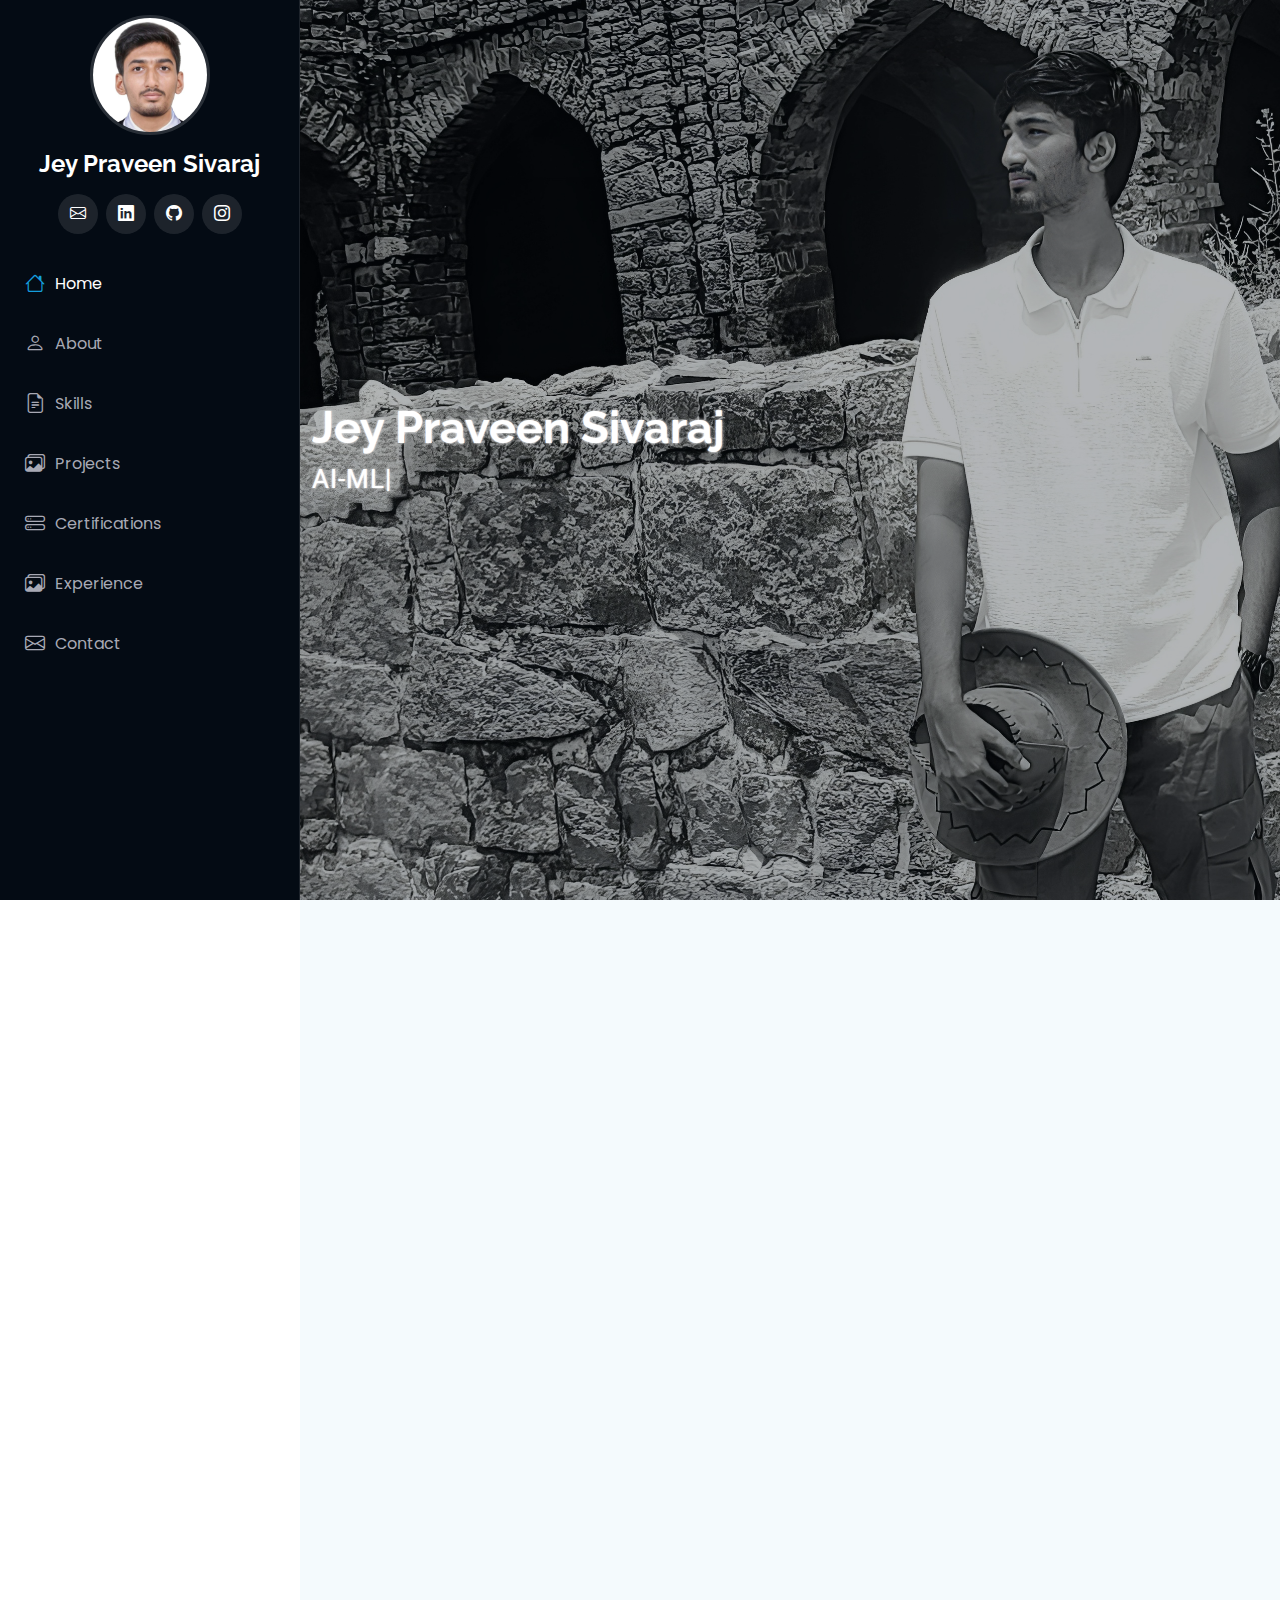
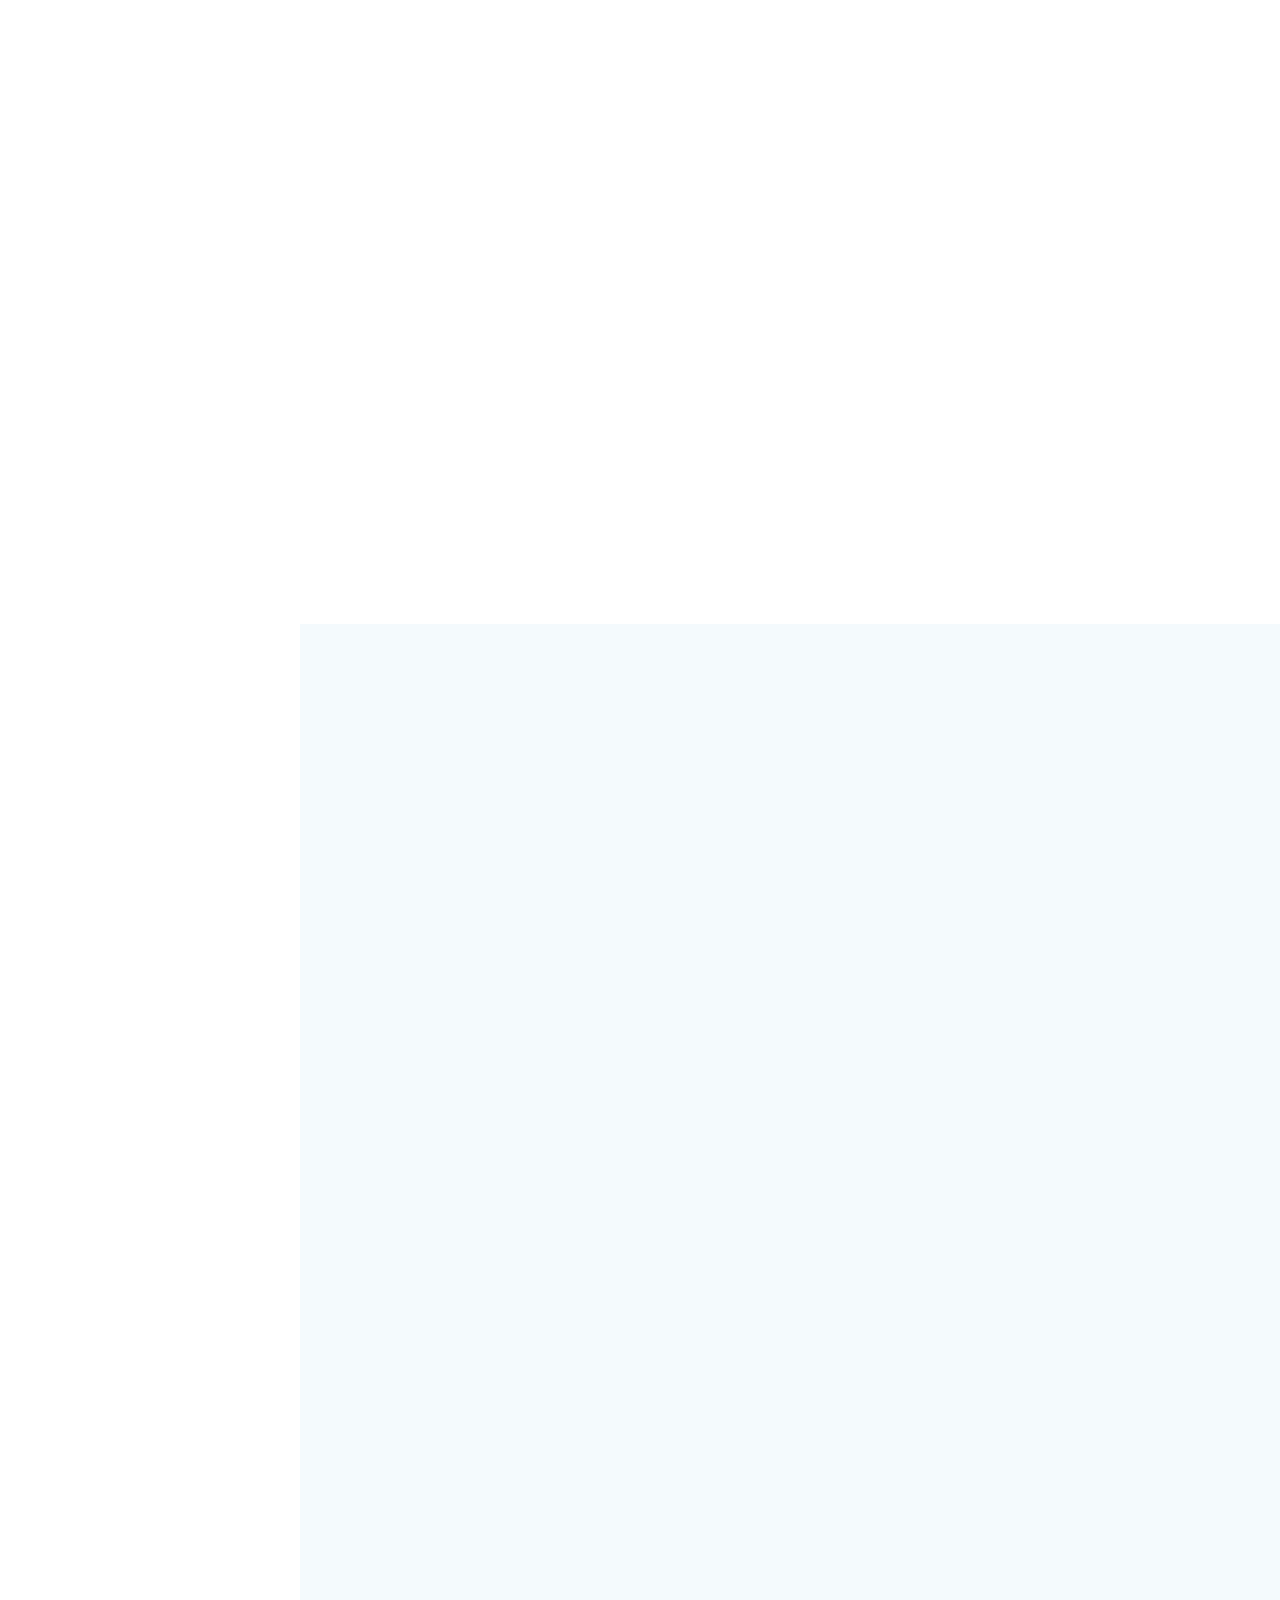
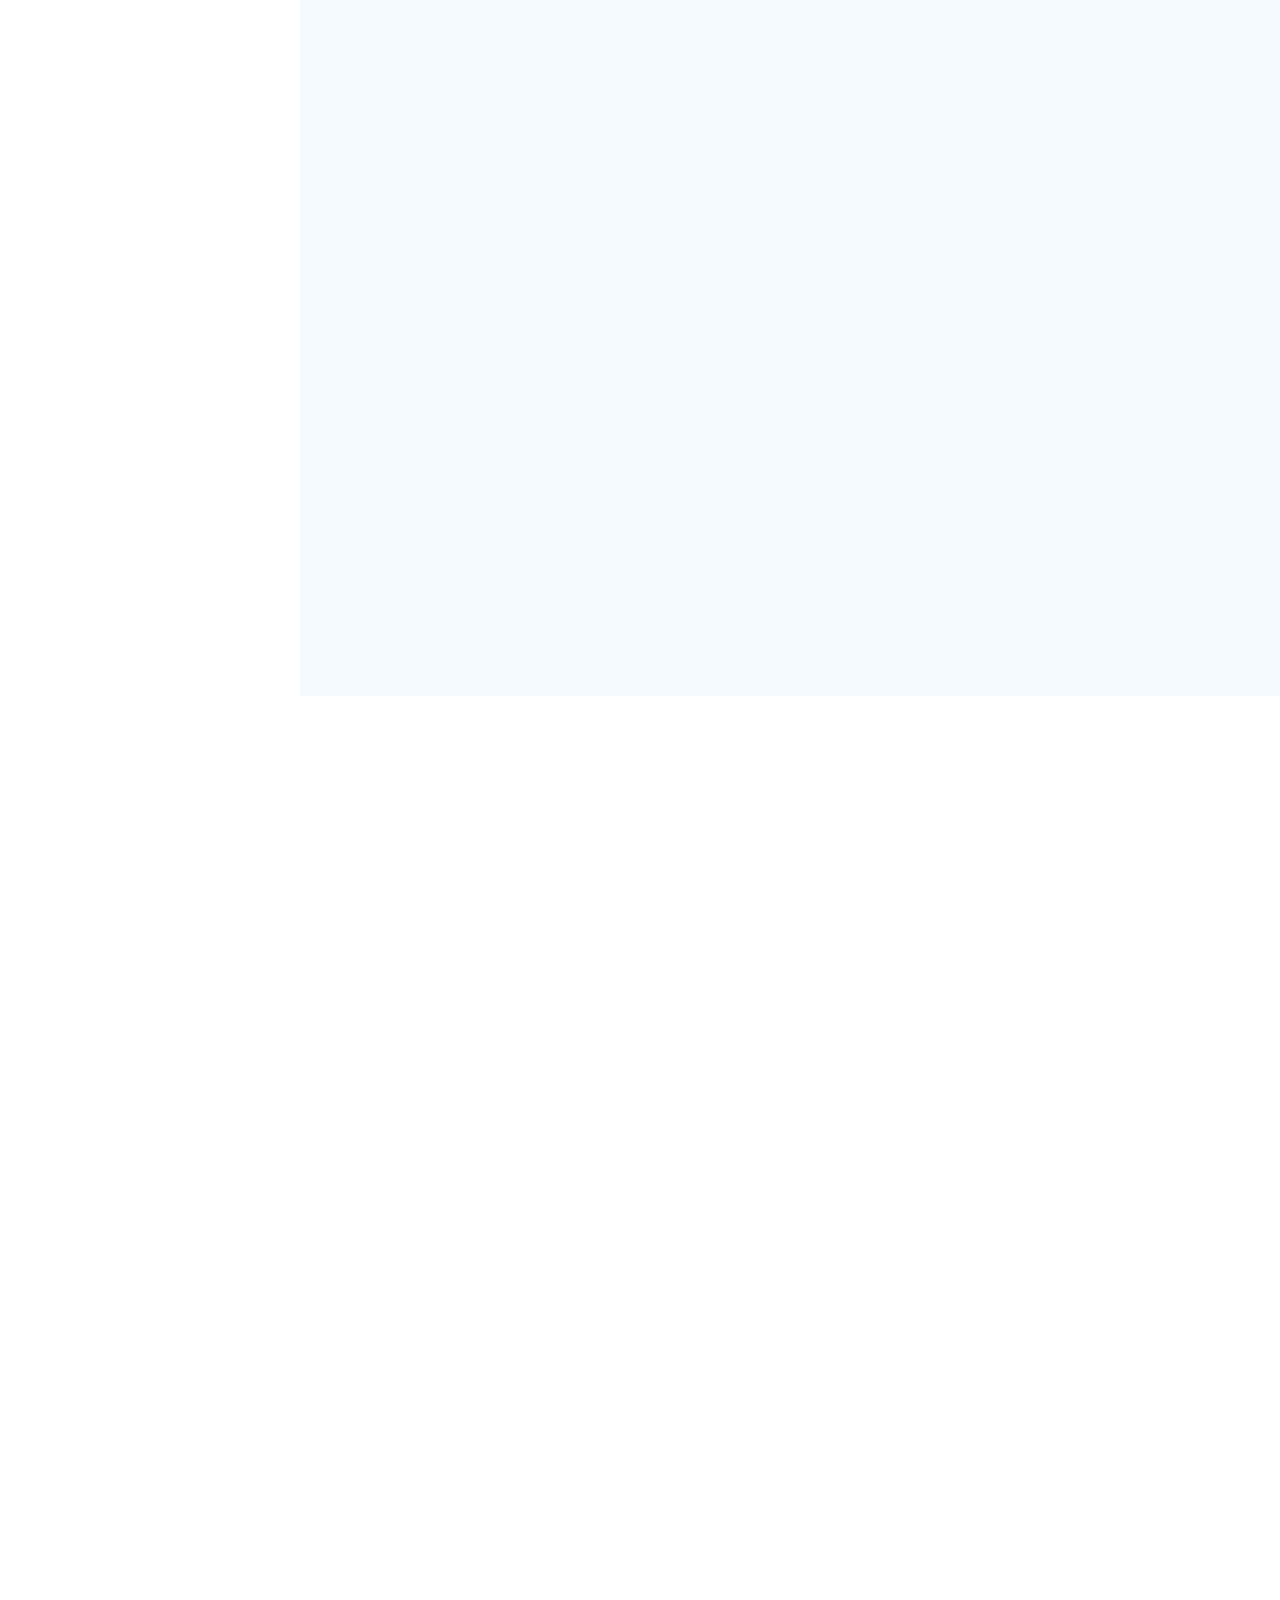
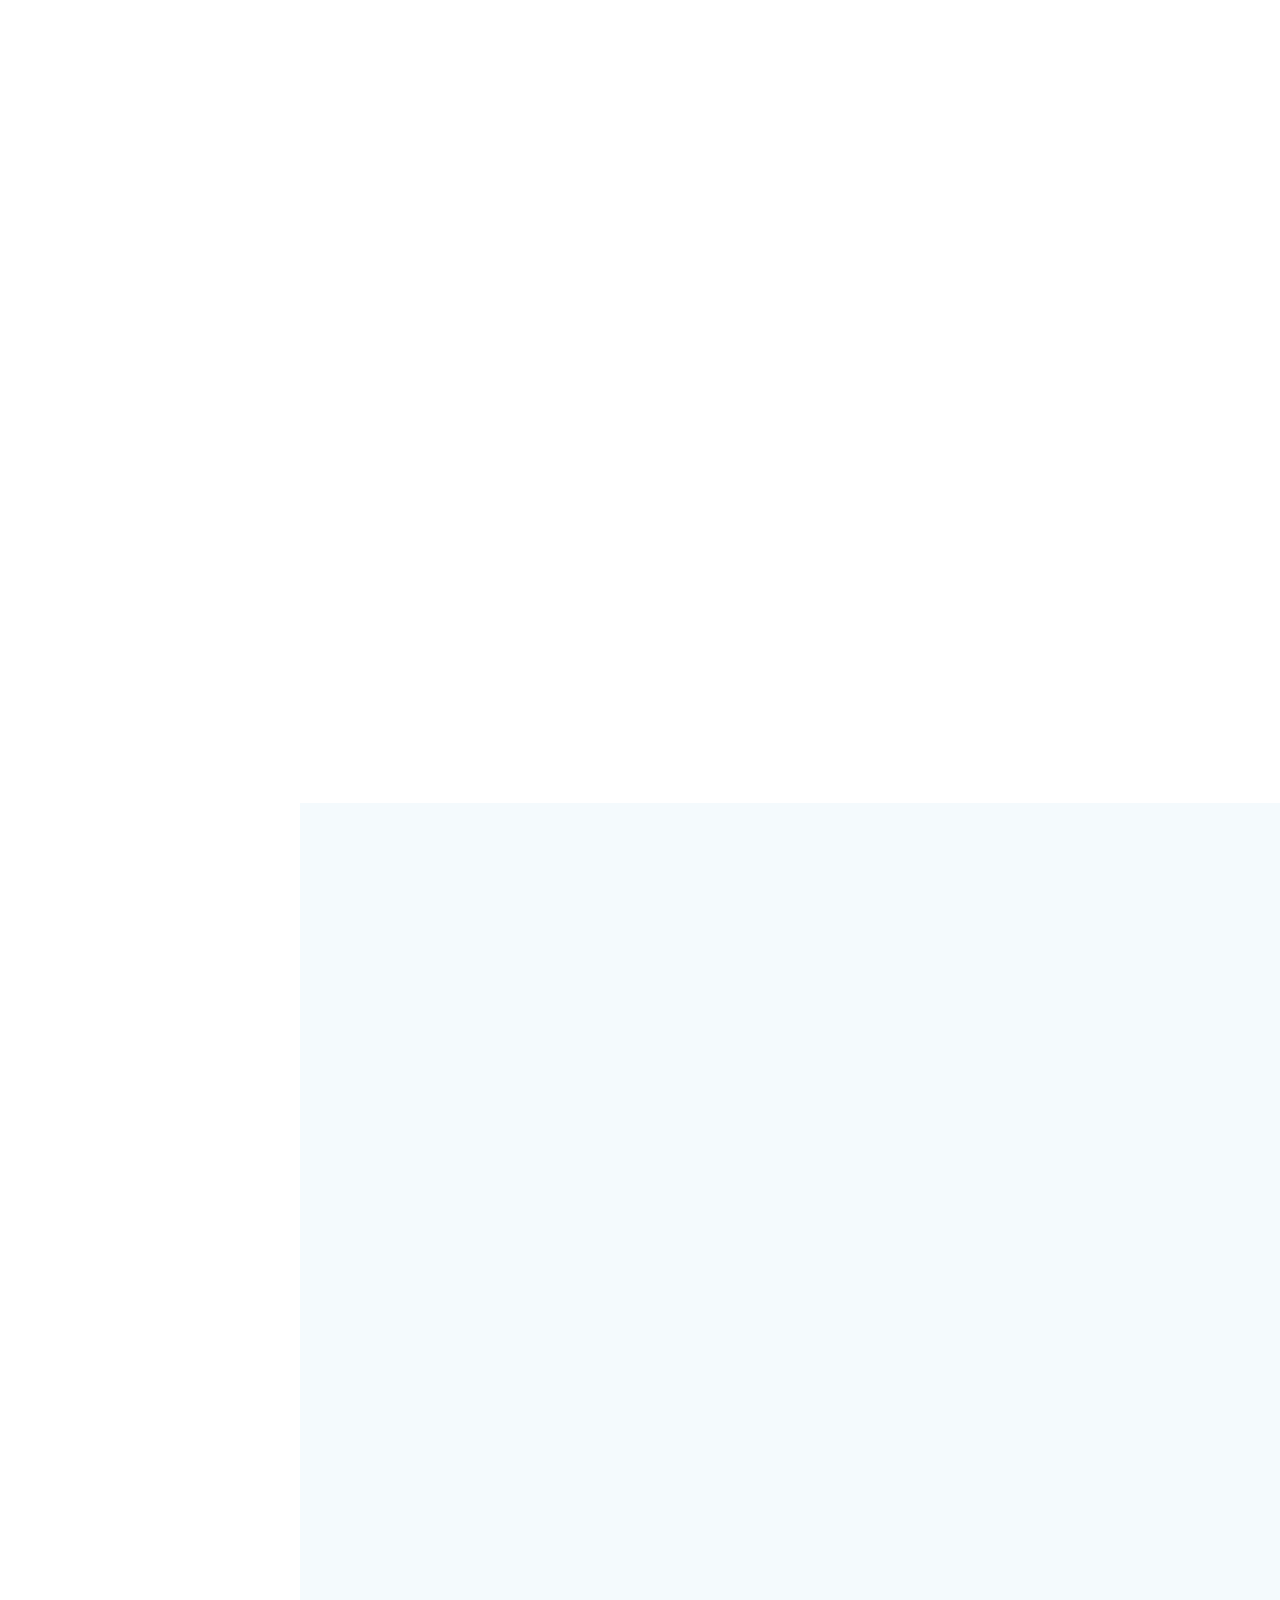
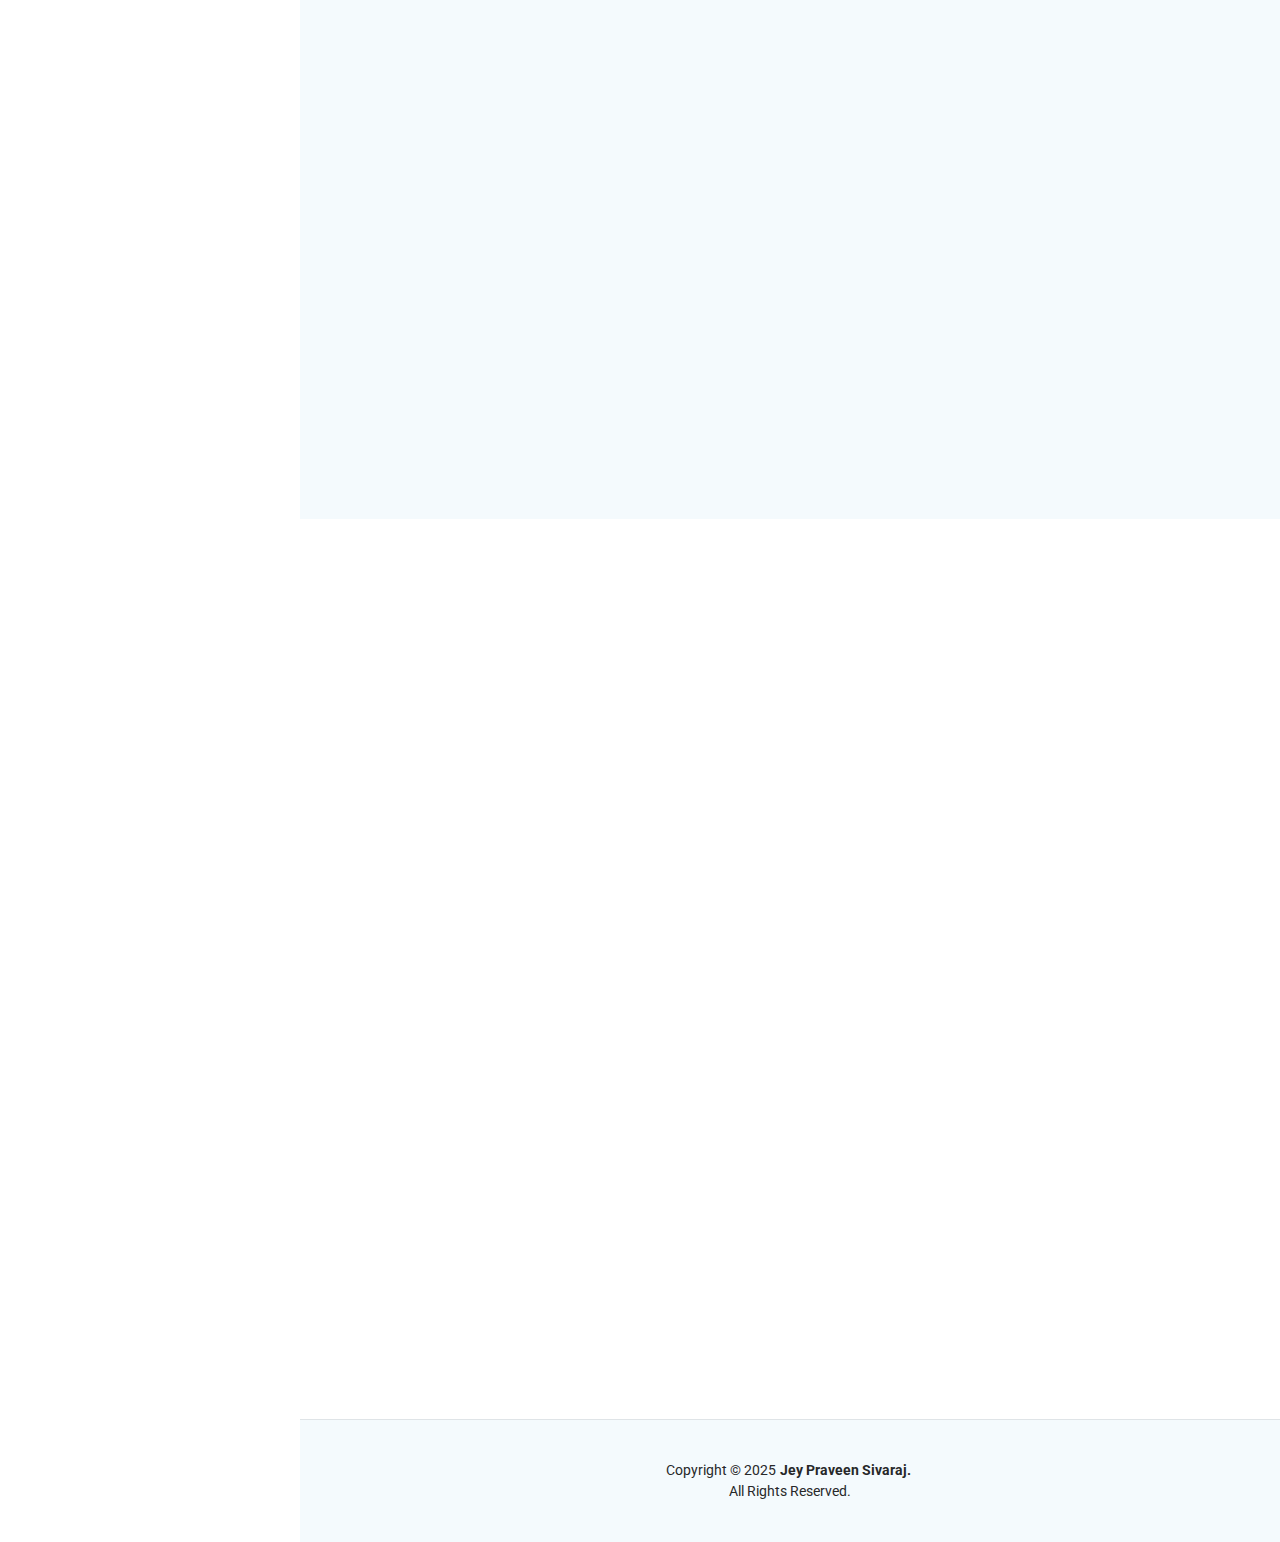
==== commit 8a7525ab: "Update index.html" ====
--- a/index.html
+++ b/index.html
@@ -1,20 +1,632 @@
 <!DOCTYPE html>
-            </a>
-            <div>
-              <h3>Instagram</h3>
-              <a href="https://www.instagram.com/jeypraveen_15/" target="_blank" style="text-decoration: none; color: inherit;">jeypraveen_15</a>
-            </div>
-          </div>
-        </div>
-        <!-- End Single Column -->
-      </div>
+<html lang="en">
+<head>
+  <meta charset="utf-8">
+  <meta content="width=device-width, initial-scale=1.0" name="viewport">
+  <title>Index - Jey Praveen Sivaraj Portfolio</title>
+  <meta content="" name="description">
+  <meta content="" name="keywords">
+  <!-- Favicons -->
+  <link href="assets/img/favicon.png" rel="icon">
+  <link href="assets/img/apple-touch-icon.png" rel="apple-touch-icon">
+  <!-- Fonts -->
+  <link href="https://fonts.googleapis.com" rel="preconnect">
+  <link href="https://fonts.gstatic.com" rel="preconnect" crossorigin>
+  <link href="https://fonts.googleapis.com/css2?family=Roboto:ital,wght@0,100;0,300;0,400;0,500;0,700;0,900;1,100;1,300;1,400;1,500;1,700;1,900&family=Poppins:ital,wght@0,100;0,200;0,300;0,400;0,500;0,600;0,700;0,800;0,900;1,100;1,200;1,300;1,400;1,500;1,600;1,700;1,800;1,900&family=Raleway:ital,wght@0,100;0,200;0,300;0,400;0,500;0,600;0,700;0,800;0,900;1,100;1,200;1,300;1,400;1,500;1,600;1,700;1,800;1,900&display=swap" rel="stylesheet">
+  <!-- Vendor CSS Files -->
+  <link href="assets/vendor/bootstrap/css/bootstrap.min.css" rel="stylesheet">
+  <link href="assets/vendor/bootstrap-icons/bootstrap-icons.css" rel="stylesheet">
+  <link href="assets/vendor/aos/aos.css" rel="stylesheet">
+  <link href="assets/vendor/glightbox/css/glightbox.min.css" rel="stylesheet">
+  <link href="assets/vendor/swiper/swiper-bundle.min.css" rel="stylesheet">
+  <!-- Main CSS File -->
+  <link href="assets/css/main.css" rel="stylesheet">
+  <!-- =======================================================
+  * Template Name: iPortfolio
+  * Template URL: https://bootstrapmade.com/iportfolio-bootstrap-portfolio-websites-template/
+  * Updated: Jun 29 2024 with Bootstrap v5.3.3
+  * Author: BootstrapMade.com
+  * License: https://bootstrapmade.com/license/
+  ======================================================== -->
+</head>
+<body class="index-page">
+  <header id="header" class="header dark-background d-flex flex-column">
+    <i class="header-toggle d-xl-none bi bi-list"></i>
+    <div class="profile-img">
+      <img src="assets/img/portfolio/WhatsApp Image 2025-01-09 at 19.07.55_662d0d77.jpg" alt="" class="img-fluid rounded-circle">
     </div>
-  </div>
-</section>
+    <a href="index.html" class="logo d-flex align-items-center justify-content-center">
+      <!-- Uncomment the line below if you also wish to use an image logo -->
+      <!-- <img src="assets/img/logo.png" alt=""> -->
+      <h1 class="sitename">Jey Praveen Sivaraj</h1>
+    </a>
+    <div class="social-links text-center">
+      <!-- Email -->
+      <a href="mailto:jeypraveenn@gmail.com" class="email" target="_blank">
+          <i class="bi bi-envelope flex-shrink-0"></i>
+      </a>
+      <a href="https://www.linkedin.com/in/jey-praveen-sivaraj-44646a303/" class="linkedin" target="_blank">
+        <i class="bi bi-linkedin"></i>
+      </a>
+      <!-- GitHub -->
+      <a href="https://github.com/Jeypraveen" class="github" target="_blank">
+          <i class="bi bi-github"></i>
+      </a>
+      <!-- Instagram -->
+      <a href="https://www.instagram.com/jeypraveen_15/" class="instagram" target="_blank">
+          <i class="bi bi-instagram"></i>
+      </a>
+    </div>
+    <nav id="navmenu" class="navmenu">
+      <ul>
+        <li><a href="#hero" class="active"><i class="bi bi-house navicon"></i>Home</a></li>
+        <li><a href="#about"><i class="bi bi-person navicon"></i> About</a></li>
+        <li><a href="#skills"><i class="bi bi-file-earmark-text navicon"></i> Skills</a></li>
+        <li><a href="#portfolio"><i class="bi bi-images navicon"></i> Projects</a></li>
+        <li><a href="#services"><i class="bi bi-hdd-stack navicon"></i>Certifications</a></li>
+        <li><a href="#experience"><i class="bi bi-images navicon"></i> Experience</a></li>
+        <li><a href="#contact"><i class="bi bi-envelope navicon"></i> Contact</a></li>
+      </ul>
+    </nav>
+  </header>
+  <main class="main">
+    <!-- Hero Section -->
+    <section id="hero" class="hero section dark-background">
+      <img src="p1.jpg" alt="" data-aos="fade-in" class="">
+      <div class="container" data-aos="fade-up" data-aos-delay="100">
+        <h2>Jey Praveen Sivaraj</h2>
+        <p>
+          <span class="typed" data-typed-items="AI-ML Student, Tech Enthusiast, Tech Savvy Innovator, Dreamer & Doer"></span>
+          <span class="typed-cursor typed-cursor--blink" aria-hidden="true"></span>
+        </p>
+      </div>
+    </section>
+    <!-- /Hero Section -->
+    <!-- About Section -->
+    <section id="about" class="about section">
+      <div class="container section-title" data-aos="fade-up">
+        <h2>About</h2>
+        <p>I am Jey Praveen Sivaraj, a forward-thinking Computer Science and Engineering student specializing in Artificial Intelligence and Machine Learning at SRM University, Chennai. With roots in Tiruchirappalli, Tamil Nadu, India, my passion for technology ignited early and has since transformed into a dedicated pursuit of leveraging AI to tackle real-world challenges.
+          Driven by curiosity and innovation, I believe that AI holds the key to unlocking transformative solutions across various sectors, from healthcare to finance, and beyond. My academic journey is characterized by a commitment to excellence, where I strive to blend theoretical knowledge with practical application, ensuring a comprehensive understanding of the technologies shaping our future. I have engaged in numerous hands-on projects and collaborative experiences that have enriched my learning and sharpened my technical skills.
+          I am particularly fascinated by the ethical implications of AI and the potential for technology to enhance human capabilities. I aim to be part of the movement that uses AI not just to advance industries but also to improve lives and foster sustainable practices. As I embark on this exciting path, I remain committed to continuous learning, collaboration, and exploring the limitless possibilities that lie ahead in the realm of artificial intelligence. Ultimately, I envision contributing to innovative solutions that empower individuals and communities.</p>
+      </div>
+      <!-- End Section Title -->
+      <div class="container" data-aos="fade-up" data-aos-delay="100">
+        <div class="row gy-4 justify-content-center">
+          <div class="col-lg-4">
+            <img loading="lazy" src="assets/img/portfolio/WhatsApp Image 2025-01-09 at 19.00.48_222fac32.jpg" class="img-fluid" alt="">
+          </div>
+          <div class="col-lg-8 content">
+            <h2>AI/ML Student &amp; Research Specialist.</h2>
+            <p class="fst-italic py-3">
+              A seeker of new horizons, blending curiosity and ambition to turn possibilities into reality.
+            </p>
+            <div class="row">
+              <div class="col-lg-6">
+                <ul>
+                  <li><i class="bi bi-chevron-right"></i> <strong>Name:</strong> <span>Jey Praveen Sivaraj</span></li>
+                  <li><i class="bi bi-chevron-right"></i> <strong>City:</strong> <span>Tiruchirappalli, India</span></li>
+                  <li><i class="bi bi-chevron-right"></i> <strong>Fluency In:</strong> <span>Tamil, Telugu and English</span></li>
+                  <li><i class="bi bi-chevron-right"></i> <strong>Hobbies:</strong> <span>Eating and Sleeping</span></li>
+                  <li><i class="bi bi-chevron-right"></i> <strong>Relationship Status:</strong> <span>Single</span></li>
+                </ul>
+              </div>
+              <div class="col-lg-6">
+                <ul>
+                  <li><i class="bi bi-chevron-right"></i> <strong>University:</strong> <span>SRM Institute of Science and Technology</span></li>
+                  <li><i class="bi bi-chevron-right"></i> <strong>Degree:</strong> <span>Bachelor of Technology</span></li>
+                  <li><i class="bi bi-chevron-right"></i> <strong>Major:</strong> <span>CSE with Specialization in AI-ML</span></li>
+                  <li><i class="bi bi-chevron-right"></i> <strong>Year of Study:</strong> <span>2nd Year</span></li>
+                  <li><i class="bi bi-chevron-right"></i> <strong>Expected Graduation Year:</strong> <span>2027</span></li>
+                </ul>
+              </div>
+            </div>
+            <p class="py-3">
+              Fueled by relentless curiosity and boundless innovation, I'm on a mission to redefine the boundaries of artificial intelligence and machine learning. Every challenge presents an opportunity to craft something extraordinary, and my passion is in transforming ideas into groundbreaking realities. Let’s collaborate to shape the future and make a lasting impact through the transformative power of AI.
+            </p>
+          </div>
+        </div>
+      </div>
+    </section>
+    <!-- /About Section -->
+    <!-- Skills Section -->
+    <section id="skills" class="skills section">
+      <div class="container section-title" data-aos="fade-up">
+        <h2>Skills</h2>
+        <h4>Programming Languages</h4>
+      </div>
+      <div class="container" data-aos="fade-up" data-aos-delay="100">
+        <div class="row skills-content skills-animation">
+          <div class="col-lg-6">
+            <div class="progress">
+              <span class="skill"><span>C</span> <i class="val">85%</i></span>
+              <div class="progress-bar-wrap">
+                <div class="progress-bar" role="progressbar" aria-valuenow="85" aria-valuemin="0" aria-valuemax="100"></div>
+              </div>
+            </div>
+            <div class="progress">
+              <span class="skill"><span>C++</span> <i class="val">75%</i></span>
+              <div class="progress-bar-wrap">
+                <div class="progress-bar" role="progressbar" aria-valuenow="75" aria-valuemin="0" aria-valuemax="100"></div>
+              </div>
+            </div>
+            <div class="progress">
+              <span class="skill"><span>Java</span> <i class="val">75%</i></span>
+              <div class="progress-bar-wrap">
+                <div class="progress-bar" role="progressbar" aria-valuenow="75" aria-valuemin="0" aria-valuemax="100"></div>
+              </div>
+            </div>
+          </div>
+          <div class="col-lg-6">
+            <div class="progress">
+              <span class="skill"><span>Python</span> <i class="val">90%</i></span>
+              <div class="progress-bar-wrap">
+                <div class="progress-bar" role="progressbar" aria-valuenow="90" aria-valuemin="0" aria-valuemax="100"></div>
+              </div>
+            </div>
+            <div class="progress">
+              <span class="skill"><span>SQL</span> <i class="val">70%</i></span>
+              <div class="progress-bar-wrap">
+                <div class="progress-bar" role="progressbar" aria-valuenow="70" aria-valuemin="0" aria-valuemax="100"></div>
+              </div>
+            </div>
+            <div class="progress">
+              <span class="skill"><span>Shell Script</span> <i class="val">50%</i></span>
+              <div class="progress-bar-wrap">
+                <div class="progress-bar" role="progressbar" aria-valuenow="50" aria-valuemin="0" aria-valuemax="100"></div>
+              </div>
+            </div>
+          </div>
+        </div>
+      </div>
+      <div class="container section-title" data-aos="fade-up">
+        <h4 class="subsection-title">Core AI and Machine Learning Skills</h4>
+      </div>
+      <div class="container" data-aos="fade-up" data-aos-delay="100">
+        <div class="row skills-content skills-animation">
+          <div class="col-lg-6">
+            <div class="progress">
+              <span class="skill"><span>Natural Language Processing (NLP)</span> <i class="val">90%</i></span>
+              <div class="progress-bar-wrap">
+                <div class="progress-bar" role="progressbar" aria-valuenow="90" aria-valuemin="0" aria-valuemax="100"></div>
+              </div>
+            </div>
+            <div class="progress">
+              <span class="skill"><span>Data Analytics</span> <i class="val">65%</i></span>
+              <div class="progress-bar-wrap">
+                <div class="progress-bar" role="progressbar" aria-valuenow="65" aria-valuemin="0" aria-valuemax="100"></div>
+              </div>
+            </div>
+            <div class="progress">
+              <span class="skill"><span>Basic Machine Learning Models</span> <i class="val">75%</i></span>
+              <div class="progress-bar-wrap">
+                <div class="progress-bar" role="progressbar" aria-valuenow="75" aria-valuemin="0" aria-valuemax="100"></div>
+              </div>
+            </div>
+          </div>
+          <div class="col-lg-6">
+            <div class="progress">
+              <span class="skill"><span>Neural Networks</span> <i class="val">80%</i></span>
+              <div class="progress-bar-wrap">
+                <div class="progress-bar" role="progressbar" aria-valuenow="80" aria-valuemin="0" aria-valuemax="100"></div>
+              </div>
+            </div>
+            <div class="progress">
+              <span class="skill"><span>Model Deployment</span> <i class="val">90%</i></span>
+              <div class="progress-bar-wrap">
+                <div class="progress-bar" role="progressbar" aria-valuenow="90" aria-valuemin="0" aria-valuemax="100"></div>
+              </div>
+            </div>
+            <div class="progress">
+              <span class="skill"><span>Data Visualization</span> <i class="val">75%</i></span>
+              <div class="progress-bar-wrap">
+                <div class="progress-bar" role="progressbar" aria-valuenow="75" aria-valuemin="0" aria-valuemax="100"></div>
+              </div>
+            </div>
+          </div>
+        </div>
+      </div>
+      <div class="container section-title" data-aos="fade-up">
+        <h4 class="subsection-title">Computer Science Fundamentals</h4>
+      </div>
+      <div class="container" data-aos="fade-up" data-aos-delay="100">
+        <div class="row skills-content skills-animation">
+          <div class="col-lg-6">
+            <div class="progress">
+              <span class="skill"><span>Data Structures and Algorithms</span> <i class="val">80%</i></span>
+              <div class="progress-bar-wrap">
+                <div class="progress-bar" role="progressbar" aria-valuenow="80" aria-valuemin="0" aria-valuemax="100"></div>
+              </div>
+            </div>
+            <div class="progress">
+              <span class="skill"><span>Object-Oriented Programming (OOP)</span> <i class="val">80%</i></span>
+              <div class="progress-bar-wrap">
+                <div class="progress-bar" role="progressbar" aria-valuenow="80" aria-valuemin="0" aria-valuemax="100"></div>
+              </div>
+            </div>
+            <div class="progress">
+              <span class="skill"><span>Computer Organization and Architecture</span> <i class="val">75%</i></span>
+              <div class="progress-bar-wrap">
+                <div class="progress-bar" role="progressbar" aria-valuenow="75" aria-valuemin="0" aria-valuemax="100"></div>
+              </div>
+            </div>
+          </div>
+          <div class="col-lg-6">
+            <div class="progress">
+              <span class="skill"><span>Database Management</span> <i class="val">70%</i></span>
+              <div class="progress-bar-wrap">
+                <div class="progress-bar" role="progressbar" aria-valuenow="70" aria-valuemin="0" aria-valuemax="100"></div>
+              </div>
+            </div>
+            <div class="progress">
+              <span class="skill"><span>Operating Systems</span> <i class="val">60%</i></span>
+              <div class="progress-bar-wrap">
+                <div class="progress-bar" role="progressbar" aria-valuenow="60" aria-valuemin="0" aria-valuemax="100"></div>
+              </div>
+            </div>
+          </div>
+        </div>
+      </div>
+      <div class="container section-title" data-aos="fade-up">
+        <h4 class="subsection-title">Web Development</h4>
+      </div>
+      <div class="container" data-aos="fade-up" data-aos-delay="100">
+        <div class="row skills-content skills-animation">
+          <div class="col-lg-6">
+            <div class="progress">
+              <span class="skill"><span>HTML</span> <i class="val">90%</i></span>
+              <div class="progress-bar-wrap">
+                <div class="progress-bar" role="progressbar" aria-valuenow="90" aria-valuemin="0" aria-valuemax="100"></div>
+              </div>
+            </div>
+            <div class="progress">
+              <span class="skill"><span>CSS</span> <i class="val">80%</i></span>
+              <div class="progress-bar-wrap">
+                <div class="progress-bar" role="progressbar" aria-valuenow="80" aria-valuemin="0" aria-valuemax="100"></div>
+              </div>
+            </div>
+            <div class="progress">
+              <span class="skill"><span>Java (Spring Boot)</span> <i class="val">75%</i></span>
+              <div class="progress-bar-wrap">
+                <div class="progress-bar" role="progressbar" aria-valuenow="75" aria-valuemin="0" aria-valuemax="100"></div>
+              </div>
+            </div>
+          </div>
+          <div class="col-lg-6">
+            <div class="progress">
+              <span class="skill"><span>Flask (Python)</span> <i class="val">80%</i></span>
+              <div class="progress-bar-wrap">
+                <div class="progress-bar" role="progressbar" aria-valuenow="80" aria-valuemin="0" aria-valuemax="100"></div>
+              </div>
+            </div>
+            <div class="progress">
+              <span class="skill"><span>React</span> <i class="val">60%</i></span>
+              <div class="progress-bar-wrap">
+                <div class="progress-bar" role="progressbar" aria-valuenow="60" aria-valuemin="0" aria-valuemax="100"></div>
+              </div>
+            </div>
+            <div class="progress">
+              <span class="skill"><span>Node.js</span> <i class="val">55%</i></span>
+              <div class="progress-bar-wrap">
+                <div class="progress-bar" role="progressbar" aria-valuenow="55" aria-valuemin="0" aria-valuemax="100"></div>
+              </div>
+            </div>
+          </div>
+        </div>
+      </div>
+      <div class="container section-title" data-aos="fade-up">
+        <h4 class="subsection-title"> Technical Tools and Libraries </h4>
+      </div>
+      <div class="container" data-aos="fade-up" data-aos-delay="100">
+        <div class="row skills-content skills-animation">
+          <div class="col-lg-6">
+            <div class="progress">
+              <span class="skill"><span>Git</span> <i class="val">80%</i></span>
+              <div class="progress-bar-wrap">
+                <div class="progress-bar" role="progressbar" aria-valuenow="80" aria-valuemin="0" aria-valuemax="100"></div>
+              </div>
+            </div>
+            <div class="progress">
+              <span class="skill"><span>VS Code</span> <i class="val">85%</i></span>
+              <div class="progress-bar-wrap">
+                <div class="progress-bar" role="progressbar" aria-valuenow="85" aria-valuemin="0" aria-valuemax="100"></div>
+              </div>
+            </div>
+            <div class="progress">
+              <span class="skill"><span>MySQL and H2 Database</span> <i class="val">70%</i></span>
+              <div class="progress-bar-wrap">
+                <div class="progress-bar" role="progressbar" aria-valuenow="70" aria-valuemin="0" aria-valuemax="100"></div>
+              </div>
+            </div>
+          </div>
+          <div class="col-lg-6">
+            <div class="progress">
+              <span class="skill"><span>Pandas</span> <i class="val">80%</i></span>
+              <div class="progress-bar-wrap">
+                <div class="progress-bar" role="progressbar" aria-valuenow="80" aria-valuemin="0" aria-valuemax="100"></div>
+              </div>
+            </div>
+            <div class="progress">
+              <span class="skill"><span>NLTK</span> <i class="val">70%</i></span>
+              <div class="progress-bar-wrap">
+                <div class="progress-bar" role="progressbar" aria-valuenow="70" aria-valuemin="0" aria-valuemax="100"></div>
+              </div>
+            </div>
+            <div class="progress">
+              <span class="skill"><span>Matplotlib</span> <i class="val">85%</i></span>
+              <div class="progress-bar-wrap">
+                <div class="progress-bar" role="progressbar" aria-valuenow="85" aria-valuemin="0" aria-valuemax="100"></div>
+              </div>
+            </div>
+          </div>
+        </div>
+      </div>
+      <div class="container section-title" data-aos="fade-up">
+        <h4 class="subsection-title">Mathematics & Analytics</h4>
+      </div>
+      <div class="container" data-aos="fade-up" data-aos-delay="100">
+        <div class="row skills-content skills-animation">
+          <div class="col-lg-6">
+            <div class="progress">
+              <span class="skill"><span>Linear Algebra</span> <i class="val">90%</i></span>
+              <div class="progress-bar-wrap">
+                <div class="progress-bar" role="progressbar" aria-valuenow="90" aria-valuemin="0" aria-valuemax="100"></div>
+              </div>
+            </div>
+            <div class="progress">
+              <span class="skill"><span>Calculus</span> <i class="val">70%</i></span>
+              <div class="progress-bar-wrap">
+                <div class="progress-bar" role="progressbar" aria-valuenow="70" aria-valuemin="0" aria-valuemax="100"></div>
+              </div>
+            </div>
+            <div class="progress">
+              <span class="skill"><span>Statistics</span> <i class="val">75%</i></span>
+              <div class="progress-bar-wrap">
+                <div class="progress-bar" role="progressbar" aria-valuenow="75" aria-valuemin="0" aria-valuemax="100"></div>
+              </div>
+            </div>
+          </div>
+          <div class="col-lg-6">
+            <div class="progress">
+              <span class="skill"><span>Probability</span> <i class="val">80%</i></span>
+              <div class="progress-bar-wrap">
+                <div class="progress-bar" role="progressbar" aria-valuenow="80" aria-valuemin="0" aria-valuemax="100"></div>
+              </div>
+            </div>
+            <div class="progress">
+              <span class="skill"><span>Discrete Mathematics</span> <i class="val">65%</i></span>
+              <div class="progress-bar-wrap">
+                <div class="progress-bar" role="progressbar" aria-valuenow="65" aria-valuemin="0" aria-valuemax="100"></div>
+              </div>
+            </div>
+          </div>
+        </div>
+      </div>
+    </section>
+    <!-- /Skills Section -->
+    <!-- Portfolio Section -->
+    <section id="portfolio" class="portfolio section light-background">
+      <div class="container section-title" data-aos="fade-up">
+        <h2>Projects</h2>
+        <h3>COVID-19 Prediction Using Machine Learning</h3>
+        <p>This project is an advanced COVID-19 prediction system built using machine learning techniques, designed to analyze the progression and impact of the pandemic. It utilizes real-world datasets to provide insights into infection trends, recovery rates, and fatality patterns, offering valuable data for decision-making and resource allocation. The system features predictive modeling capabilities, enabling accurate forecasting of case counts and potential hotspots, along with visual analytics for a comprehensive understanding of the pandemic's trajectory. The models were developed using Python and its extensive libraries, such as Pandas, NumPy, and Scikit-learn, ensuring efficient data processing and robust prediction mechanisms. Overall, this project showcases the transformative role of AI in public health, providing a scalable and actionable solution to assist in pandemic preparedness and management.</p>
+      </div>
+      <div class="container section-title" data-aos="fade-up">
+        <h3>Sentiment Analysis Tool</h3>
+        <p>This sentiment analysis tool is built using Python and NLTK, designed to classify user-provided text as positive, negative, or neutral. It features a user-friendly GUI developed with Tkinter, allowing for easy text input and immediate analysis. The project employs advanced NLP techniques to ensure accurate sentiment classification. Additionally, it integrates Matplotlib to visualize the sentiment distribution, helping users better understand the results. Overall, this tool enhances user engagement and provides valuable insights into the emotional tone of the text.</p>
+      </div>
+      <div class="container section-title" data-aos="fade-up">
+        <h3>RFID Attendance System</h3>
+        <p>This contactless attendance system utilizes RFID technology to streamline attendance tracking, incorporating essential components such as the RFID Reader, RFID Card, NodeMCU ESP8266, and an LCD display with I2C. The system is programmed with Arduino code for real-time attendance monitoring, demonstrating improved skills in embedded systems and hardware integration. Utilizing a breadboard and jumper wires, the project provides a practical solution for efficient attendance management in various environments. Overall, this innovative setup enhances the traditional attendance process by leveraging modern technology for seamless tracking.</p>
+      </div>
+      <div class="container section-title" data-aos="fade-up">
+        <h3>Smart Parking System</h3>
+        <p>This project is a comprehensive parking management system developed using Java with the Spring Boot framework and H2 Database, enabling effective management of parking spaces. It features real-time availability tracking, allowing users to check the status of parking spots at any given moment, as well as booking capabilities that streamline the reservation process. Users receive timely notifications regarding their bookings, ensuring they stay informed throughout their experience. The frontend of the application is crafted with HTML, CSS, and JavaScript, reflecting my skills in creating intuitive and responsive web interfaces. Overall, this project not only enhances user experience but also significantly improves operational efficiency by automating and simplifying the parking management process.</p>
+      </div>
+      <div class="container section-title" data-aos="fade-up">
+        <h3>Arduino Obstacle Avoiding Robot</h3>
+        <p>This DIY Arduino robot is designed with advanced functionalities, including obstacle avoidance, voice control, and Bluetooth control, showcasing a robust understanding of robotics and control systems. The robot utilizes ultrasonic sensors for real-time obstacle detection and avoidance, ensuring safe navigation through its environment. Voice control is integrated through a speech recognition module, allowing for intuitive commands and enhanced user interaction. Additionally, Bluetooth control enables remote operation via a smartphone app, providing versatile control options. This project has significantly enhanced my skills in hardware integration and programming, emphasizing the critical role these elements play in developing autonomous robotic systems.</p>
+      </div>
+      <div class="container section-title" data-aos="fade-up">
+        <h3>Banking Management System</h3>
+        <p>This personal finance management system, developed using Python and Flask, empowers users to effectively oversee their financial activities. Key features include account creation, allowing users to establish their profiles, balance checking for real-time financial awareness, and fund transfer capabilities for seamless transactions. Additionally, users can manage their transaction history, providing a comprehensive view of their financial behavior over time. This project reinforced my understanding of web development and database management while delivering a practical tool that helps users track their financial activities with ease and confidence. Overall, it highlights the potential of technology in enhancing personal finance management.</p>
+      </div>
+    </section>
+    <!-- /Portfolio Section -->
+    <!-- Services Section -->
+    <section id="services" class="services section ">
+      <div class="container section-title" data-aos="fade-up">
+        <h2>Certifications</h2>
+      </div>
+      <div class="container">
+        <div class="row gy-4">
+          <div class="col-lg-4 col-md-6" data-aos="fade-up" data-aos-delay="100">
+            <div class="service-item item-cyan position-relative">
+              <div>
+                <img src="assets/img/portfolio/Teachnook AI Certification_page-0001.jpg" class="img-fluid" alt="">
+              </div>
+              <h3>Artificial Intelligence Course</h3>
+              <a href="https://drive.google.com/file/d/1W8RKw99Kv_IOt94j2OuJCmrt_ny0LoEb/view?usp=sharing" target="_blank" style="display: inline-block; padding: 7px 13px; background-color: #4285F4; color: white; text-decoration: none; border-radius: 5px; font-size: 14px;">View Certificate</a>
+            </div>
+          </div>
+          <div class="col-lg-4 col-md-6" data-aos="fade-up" data-aos-delay="100">
+            <div class="service-item item-cyan position-relative">
+              <div>
+                <img src="assets/img/portfolio/Teachnook AI Internship Certification_page-0001.jpg" class="img-fluid" alt="">
+              </div>
+              <h3>Internship in Artificial Intelligence</h3>
+              <a href="https://drive.google.com/file/d/1qMWCH4pqnfkpqFFUKwlKZCANWVZYSBXY/view?usp=sharing" target="_blank" style="display: inline-block; padding: 7px 13px; background-color: #4285F4; color: white; text-decoration: none; border-radius: 5px; font-size: 14px;">View Certificate</a>
+            </div>
+          </div>
+          <div class="col-lg-4 col-md-6" data-aos="fade-up" data-aos-delay="100">
+            <div class="service-item item-cyan position-relative">
+              <div>
+                <img src="assets/img/portfolio/CISCO Data Science Certification_page-0001.jpg" class="img-fluid" alt="">
+              </div>
+              <h3>Introduction to Data Science </h3>
+              <a href="https://drive.google.com/file/d/1kZK53GisMhwvRQAW13r49xNXQJGjGnnQ/view?usp=sharing" target="_blank" style="display: inline-block; padding: 7px 13px; background-color: #4285F4; color: white; text-decoration: none; border-radius: 5px; font-size: 14px;">View Certificate</a>
+            </div>
+          </div>
+          <div class="col-lg-4 col-md-6" data-aos="fade-up" data-aos-delay="100">
+            <div class="service-item item-cyan position-relative">
+              <div>
+                <img src="assets/img/portfolio/Java Certification_page-0001.jpg" class="img-fluid" alt="">
+              </div>
+              <h3>Programming in Java</h3>
+              <a href="https://drive.google.com/file/d/1UUh7dicQ2zIk_GPOmhmnKeJnf2qCV8bM/view?usp=sharing" target="_blank" style="display: inline-block; padding: 7px 13px; background-color: #4285F4; color: white; text-decoration: none; border-radius: 5px; font-size: 14px;">View Certificate</a>
+            </div>
+          </div>
+          <div class="col-lg-4 col-md-6" data-aos="fade-up" data-aos-delay="100">
+            <div class="service-item item-cyan position-relative">
+              <div>
+                <img src="assets/img/portfolio/SQL Advanced Certification_page-0001.jpg" class="img-fluid" alt="">
+              </div>
+              <h3>SQL Advanced</h3>
+              <a href="https://drive.google.com/file/d/1_8uR3yqwCdwvXs2L_kzXgiTRc2M2CAQZ/view?usp=sharing" target="_blank" style="display: inline-block; padding: 7px 13px; background-color: #4285F4; color: white; text-decoration: none; border-radius: 5px; font-size: 14px;">View Certificate</a>
+            </div>
+          </div>
+          <div class="col-lg-4 col-md-6" data-aos="fade-up" data-aos-delay="100">
+            <div class="service-item item-cyan position-relative">
+              <div>
+                <img src="assets/img/portfolio/Forage Software Engineering Job Simulation Certification_page-0001.jpg" class="img-fluid" alt="">
+              </div>
+              <h3>Software Engineering Job Simulation</h3>
+              <a href="https://drive.google.com/file/d/10_XygPQmP2r0AkYHW1drSU98A4g2c-hd/view?usp=sharing" target="_blank" style="display: inline-block; padding: 7px 13px; background-color: #4285F4; color: white; text-decoration: none; border-radius: 5px; font-size: 14px;">View Certificate</a>
+            </div>
+          </div>
+          <div class="col-lg-4 col-md-6" data-aos="fade-up" data-aos-delay="100">
+            <div class="service-item1 item-cyan position-relative">
+              <div>
+                <img src="assets/img/portfolio/C++ Certification_page-0001.jpg" class="img-fluid" alt="">
+              </div>
+              <h3>C++ Programming Course</h3>
+              <a href="https://drive.google.com/file/d/1NVUXArCweMrL6cbLNbWBxp2mZXf4FobY/view?usp=sharing" target="_blank" style="display: inline-block; padding: 7px 13px; background-color: #4285F4; color: white; text-decoration: none; border-radius: 5px; font-size: 14px;">View Certificate</a>
+            </div>
+          </div>
+          <div class="col-lg-4 col-md-6" data-aos="fade-up" data-aos-delay="100">
+            <div class="service-item1 item-cyan position-relative">
+              <div>
+                <img src="assets/img/portfolio/Python Certification_page-0001.jpg" class="img-fluid" alt="">
+              </div>
+              <h3>Python for Beginners</h3>
+              <a href="https://drive.google.com/file/d/1ajq2ynSUaW4aHVARf5kCyflKWA_sWf--/view?usp=sharing" target="_blank" style="display: inline-block; padding: 7px 13px; background-color: #4285F4; color: white; text-decoration: none; border-radius: 5px; font-size: 14px;">View Certificate</a>
+            </div>
+          </div>
+          <div class="col-lg-4 col-md-6" data-aos="fade-up" data-aos-delay="100">
+            <div class="service-item item-cyan position-relative">
+              <div>
+                <img src="assets/img/portfolio/EduSkills Google AI-ML Virtual Internship Certification_page-0001.jpg" class="img-fluid" alt="">
+              </div>
+              <h3>Google AI-ML Virtual Internship </h3>
+              <a href="https://drive.google.com/file/d/1si90WNqDPKrGsamfgk4-NOG_IzGcsRee/view?usp=sharing" target="_blank" style="display: inline-block; padding: 7px 13px; background-color: #4285F4; color: white; text-decoration: none; border-radius: 5px; font-size: 14px;">View Certificate</a>
+            </div>
+          </div>
+        </div>
+      </div>
+    </section>
+    <!-- /Services Section -->
+    <!-- Experience Section -->
+    <section id="experience" class="portfolio section light-background">
+      <div class="container section-title" data-aos="fade-up">
+        <h2>Experience</h2>
+        <h3>AI-ML Virtual Internship</h3>
+        <h4>EduSkills Foundation, in association with Google </h4>
+        <p>Completed a virtual internship focused on foundational and advanced concepts in Artificial Intelligence and Machine Learning. Gained hands-on experience with AI/ML tools and techniques, including predictive modeling and data preprocessing. Explored real-world applications of AI technologies in domains such as healthcare, finance, and retail. Strengthened my understanding of machine learning algorithms, neural networks, and natural language processing. Worked on practical projects to apply AI/ML knowledge in solving complex problems. Learned about model evaluation techniques, optimization methods, and hyperparameter tuning. Developed skills in using popular AI/ML frameworks and libraries like TensorFlow, PyTorch, and Scikit-learn. Enhanced problem-solving, analytical thinking, and critical reasoning for building AI-driven solutions.</p>
+        <a href="https://drive.google.com/file/d/1si90WNqDPKrGsamfgk4-NOG_IzGcsRee/view?usp=sharing" target="_blank" style="display: inline-block; padding: 7px 13px; background-color: #4285F4; color: white; text-decoration: none; border-radius: 5px; font-size: 14px; margin-top: 7px;">View Certificate</a>
+      </div>
+      <div class="container section-title" data-aos="fade-up">
+        <h3>Internship in Artificial Intelligence</h3>
+        <h4>Teachnook, in association with Btech Walleh</h4>
+        <p>Completed an intensive mentorship program centered on Artificial Intelligence, where I actively engaged with key concepts and practical applications. This experience involved hands-on projects that allowed me to explore various machine learning models and neural networks in depth. I worked on tasks such as data preprocessing, model training, and evaluation, which enhanced my understanding of how to implement AI solutions effectively.
+          Throughout the program, I collaborated with peers and mentors, participating in discussions and workshops that deepened my analytical skills and technical knowledge. I gained practical exposure to tools and frameworks such as TensorFlow and scikit-learn, and learned how to apply them to real-world problems. This internship not only honed my technical abilities but also reinforced my passion for AI and its transformative potential in various industries.
+          Overall, this experience solidified my foundation in AI principles, preparing me for future challenges in machine learning and data science.</p>
+        <a href="https://drive.google.com/file/d/1qMWCH4pqnfkpqFFUKwlKZCANWVZYSBXY/view?usp=sharing" target="_blank" style="display: inline-block; padding: 7px 13px; background-color: #4285F4; color: white; text-decoration: none; border-radius: 5px; font-size: 14px; margin-top: 7px;">View Certificate</a>
+      </div>
+      <div class="container section-title" data-aos="fade-up">
+        <h3>Software Engineering Job Simulation</h3>
+        <h4>Forage, in association with JPMorgan Chase &amp; Co.</h4>
+        <p>Participated in a rigorous job simulation that focused on analyzing stock price data, which provided me with a practical understanding of software architecture, data management, and algorithm implementation. This experience involved a series of simulated tasks, including data extraction, cleaning, and analysis, where I applied statistical methods to identify trends and insights in financial data.
+          I collaborated with a team of fellow participants, simulating a professional environment that emphasized communication, problem-solving, and project management skills. Through this simulation, I developed a strong proficiency in using data visualization tools to present findings effectively, as well as enhancing my coding skills in Python and SQL for data manipulation.
+          This experience not only deepened my technical proficiency but also highlighted the importance of teamwork and adaptability in the fast-paced world of software engineering. I left with a better understanding of how data-driven decision-making impacts business strategies and outcomes in the finance sector.</p>
+        <a href="https://drive.google.com/file/d/10_XygPQmP2r0AkYHW1drSU98A4g2c-hd/view?usp=sharing" target="_blank" style="display: inline-block; padding: 7px 13px; background-color: #4285F4; color: white; text-decoration: none; border-radius: 5px; font-size: 14px; margin-top: 7px;">View Certificate</a>
+      </div>
+    </section>
+    <!-- /Experience Section -->
+    <!-- Contact Section -->
+    <section id="contact" class="contact section">
+      <div class="container section-title" data-aos="fade-up">
+        <h2>Contact</h2>
+      </div>
+      <div class="container" data-aos="fade-up" data-aos-delay="100">
+        <div class="info-wrap p-4" style="border: 1px solid #ddd; border-radius: 10px; background-color: #f9f9f9; max-width: 100%; margin: auto;">
+          <div class="row gy-4">
+            <div class="col-lg-12">
+              <div class="info-item d-flex" data-aos="fade-up" data-aos-delay="200">
+                <a href="mailto:jeypraveenn@gmail.com" target="_blank" style="text-decoration: none; color: inherit;">
+                  <i class="bi bi-envelope flex-shrink-0"></i>
+                </a>
+                <div>
+                  <h3>Email Me</h3>
+                  <a href="mailto:jeypraveenn@gmail.com" style="text-decoration: none; color: inherit;">jeypraveenn@gmail.com</a>
+                </div>
+              </div>
+              <div class="info-item d-flex" data-aos="fade-up" data-aos-delay="300">
+                <a href="tel:+919443767289" target="_blank" style="text-decoration: none; color: inherit;">
+                  <i class="bi bi-telephone flex-shrink-0"></i>
+                </a>
+                <div>
+                  <h3>Call Me</h3>
+                  <a href="tel:+919443767289" style="text-decoration: none; color: inherit;">+91-9443767289</a>
+                </div>
+              </div>
+              <div class="info-item d-flex" data-aos="fade-up" data-aos-delay="400">
+                <a href="https://www.google.com/maps/place/12+Tiruvasagamani+Street,+Usman+Ali+Nagar,+Sathanur,+K.K.+Nagar,+Tiruchirappalli,+Tamil+Nadu+620021" target="_blank" style="text-decoration: none; color: inherit;">
+                  <i class="bi bi-house-door flex-shrink-0"></i>
+                </a>
+                <div>
+                  <h3>Address</h3>
+                  <a href="https://www.google.com/maps/place/12+Tiruvasagamani+Street,+Usman+Ali+Nagar,+Sathanur,+K.K.+Nagar,+Tiruchirappalli,+Tamil+Nadu+620021" target="_blank" style="text-decoration: none; color: inherit;">
+                    12, Tiruvasagamani Street, Usman Ali Nagar, Sathanur, K.K. Nagar, Tiruchirappalli, Tamil Nadu - 620021, India
+                  </a>
+                </div>
+              </div>
+              <div class="info-item d-flex" data-aos="fade-up" data-aos-delay="500">
+                <a href="https://www.linkedin.com/in/jey-praveen-sivaraj-44646a303/" target="_blank" style="text-decoration: none; color: inherit;">
+                  <i class="bi bi-linkedin flex-shrink-0"></i>
+                </a>
+                <div>
+                  <h3>LinkedIn</h3>
+                  <a href="https://www.linkedin.com/in/jey-praveen-sivaraj-44646a303/" target="_blank" style="text-decoration: none; color: inherit;">
+                    https://www.linkedin.com/in/jey-praveen-sivaraj-44646a303/
+                  </a>
+                </div>
+              </div>
+              <div class="info-item d-flex" data-aos="fade-up" data-aos-delay="600">
+                <a href="https://github.com/Jeypraveen" target="_blank" style="text-decoration: none; color: inherit;">
+                  <i class="bi bi-github flex-shrink-0"></i>
+                </a>
+                <div>
+                  <h3>GitHub</h3>
+                  <a href="https://github.com/Jeypraveen" target="_blank" style="text-decoration: none; color: inherit;">https://github.com/Jeypraveen</a>
+                </div>
+              </div>
+              <div class="info-item d-flex" data-aos="fade-up" data-aos-delay="700">
+                <a href="https://www.instagram.com/jeypraveen_15/" target="_blank" style="text-decoration: none; color: inherit;">
+                  <i class="bi bi-instagram flex-shrink-0"></i>
+                </a>
+                <div>
+                  <h3>Instagram</h3>
+                  <a href="https://www.instagram.com/jeypraveen_15/" target="_blank" style="text-decoration: none; color: inherit;">jeypraveen_15</a>
+                </div>
+              </div>
+            </div>
+          </div>
+        </div>
+      </div>
+    </section>
+    <!-- /Contact Section -->
   </main>
-
   <footer id="footer" class="footer position-relative light-background">
-
     <div class="container">
       <div class="copyright text-center ">
         <p><span>Copyright </span>© <span>2025</span><strong class="px-1 sitename">Jey Praveen Sivaraj.</strong> </p>
@@ -22,32 +634,24 @@
       <div class="copyright text-center ">
         <p><span>All Rights Reserved.</span></p>
       </div>
-      
     </div>
-
   </footer>
-
   <!-- Scroll Top -->
   <a href="#" id="scroll-top" class="scroll-top d-flex align-items-center justify-content-center"><i class="bi bi-arrow-up-short"></i></a>
-
   <!-- Preloader -->
   <div id="preloader"></div>
-
-  <!-- Vendor JS Files -->
-  <script src="assets/vendor/bootstrap/js/bootstrap.bundle.min.js"></script>
-  <script src="assets/vendor/php-email-form/validate.js"></script>
-  <script src="assets/vendor/aos/aos.js"></script>
-  <script src="assets/vendor/typed.js/typed.umd.js"></script>
-  <script src="assets/vendor/purecounter/purecounter_vanilla.js"></script>
-  <script src="assets/vendor/waypoints/noframework.waypoints.js"></script>
-  <script src="assets/vendor/glightbox/js/glightbox.min.js"></script>
-  <script src="assets/vendor/imagesloaded/imagesloaded.pkgd.min.js"></script>
-  <script src="assets/vendor/isotope-layout/isotope.pkgd.min.js"></script>
-  <script src="assets/vendor/swiper/swiper-bundle.min.js"></script>
-
-  <!-- Main JS File -->
-  <script src="assets/js/main.js"></script>
-
+  <!-- Vendor JS Files with defer attribute -->
+  <script src="assets/vendor/bootstrap/js/bootstrap.bundle.min.js" defer></script>
+  <script src="assets/vendor/php-email-form/validate.js" defer></script>
+  <script src="assets/vendor/aos/aos.js" defer></script>
+  <script src="assets/vendor/typed.js/typed.umd.js" defer></script>
+  <script src="assets/vendor/purecounter/purecounter_vanilla.js" defer></script>
+  <script src="assets/vendor/waypoints/noframework.waypoints.js" defer></script>
+  <script src="assets/vendor/glightbox/js/glightbox.min.js" defer></script>
+  <script src="assets/vendor/imagesloaded/imagesloaded.pkgd.min.js" defer></script>
+  <script src="assets/vendor/isotope-layout/isotope.pkgd.min.js" defer></script>
+  <script src="assets/vendor/swiper/swiper-bundle.min.js" defer></script>
+  <!-- Main JS File with defer attribute -->
+  <script src="assets/js/main.js" defer></script>
 </body>
-
 </html>
